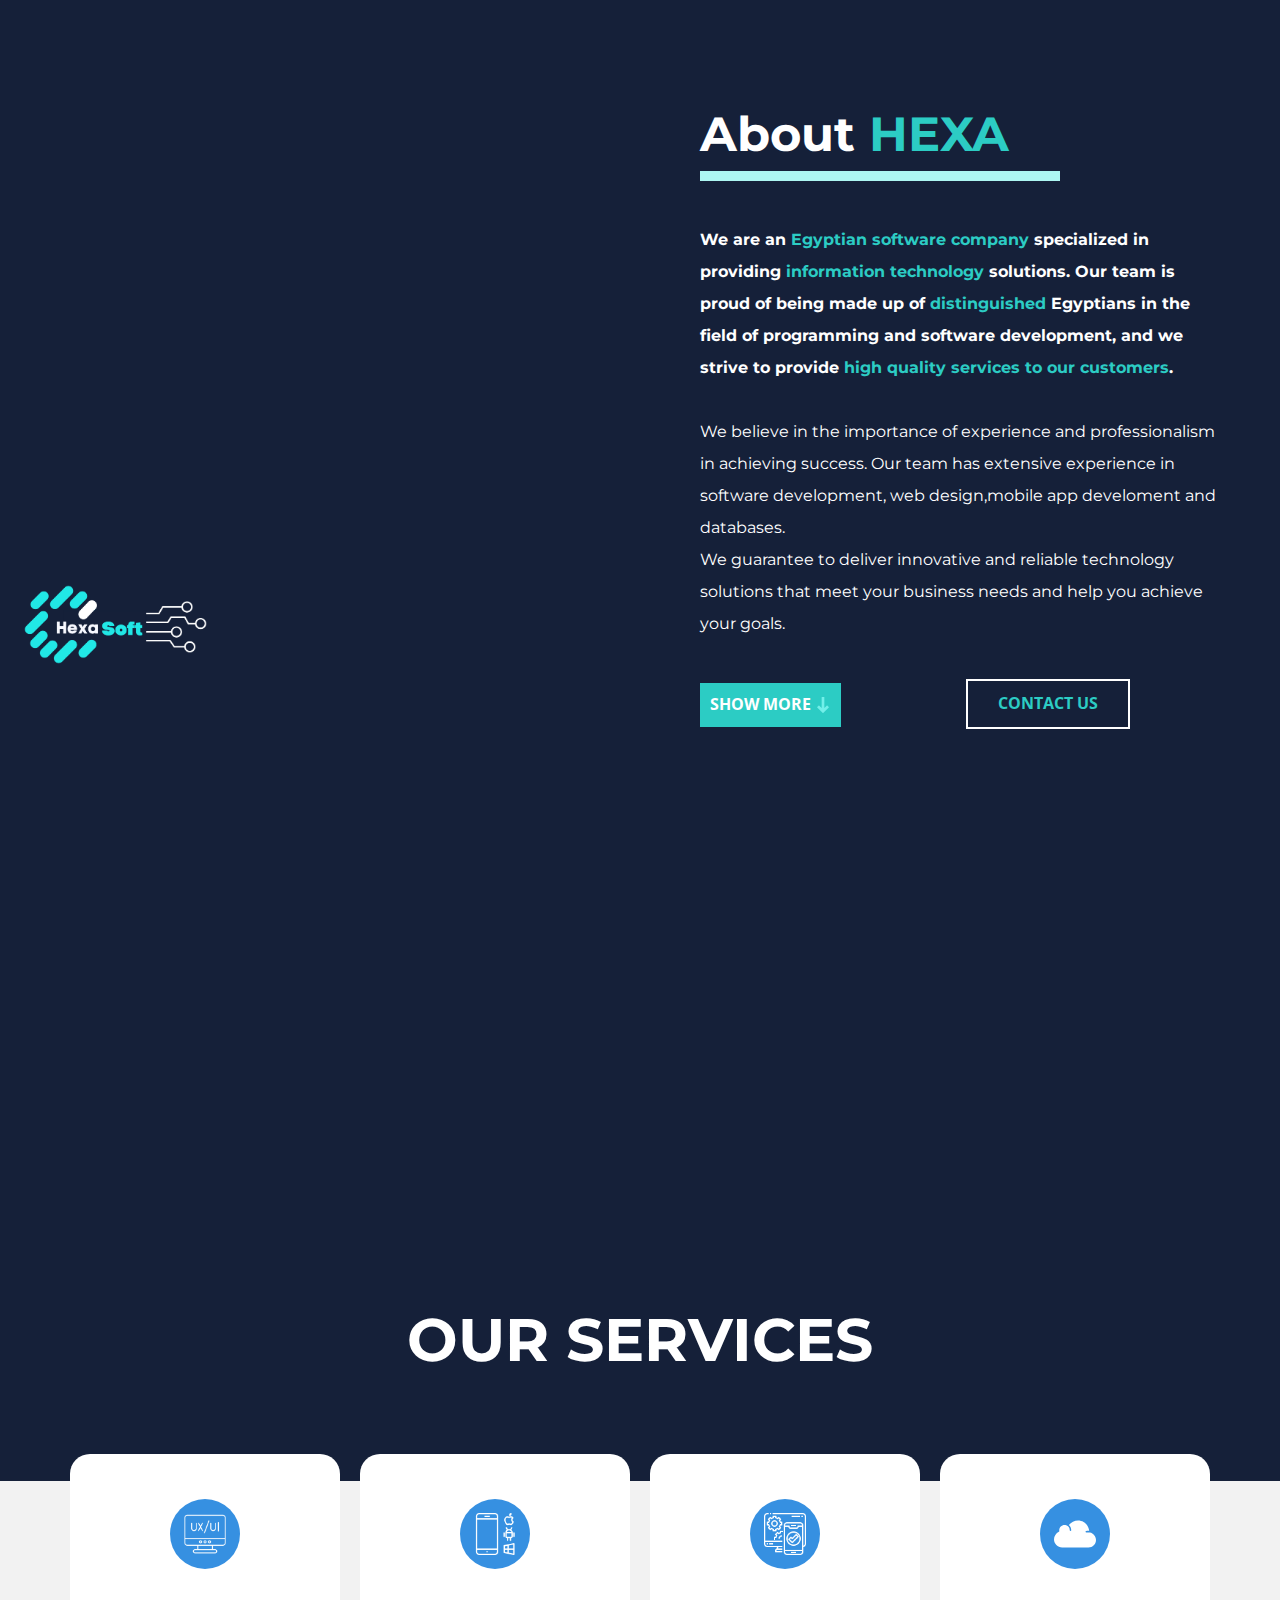
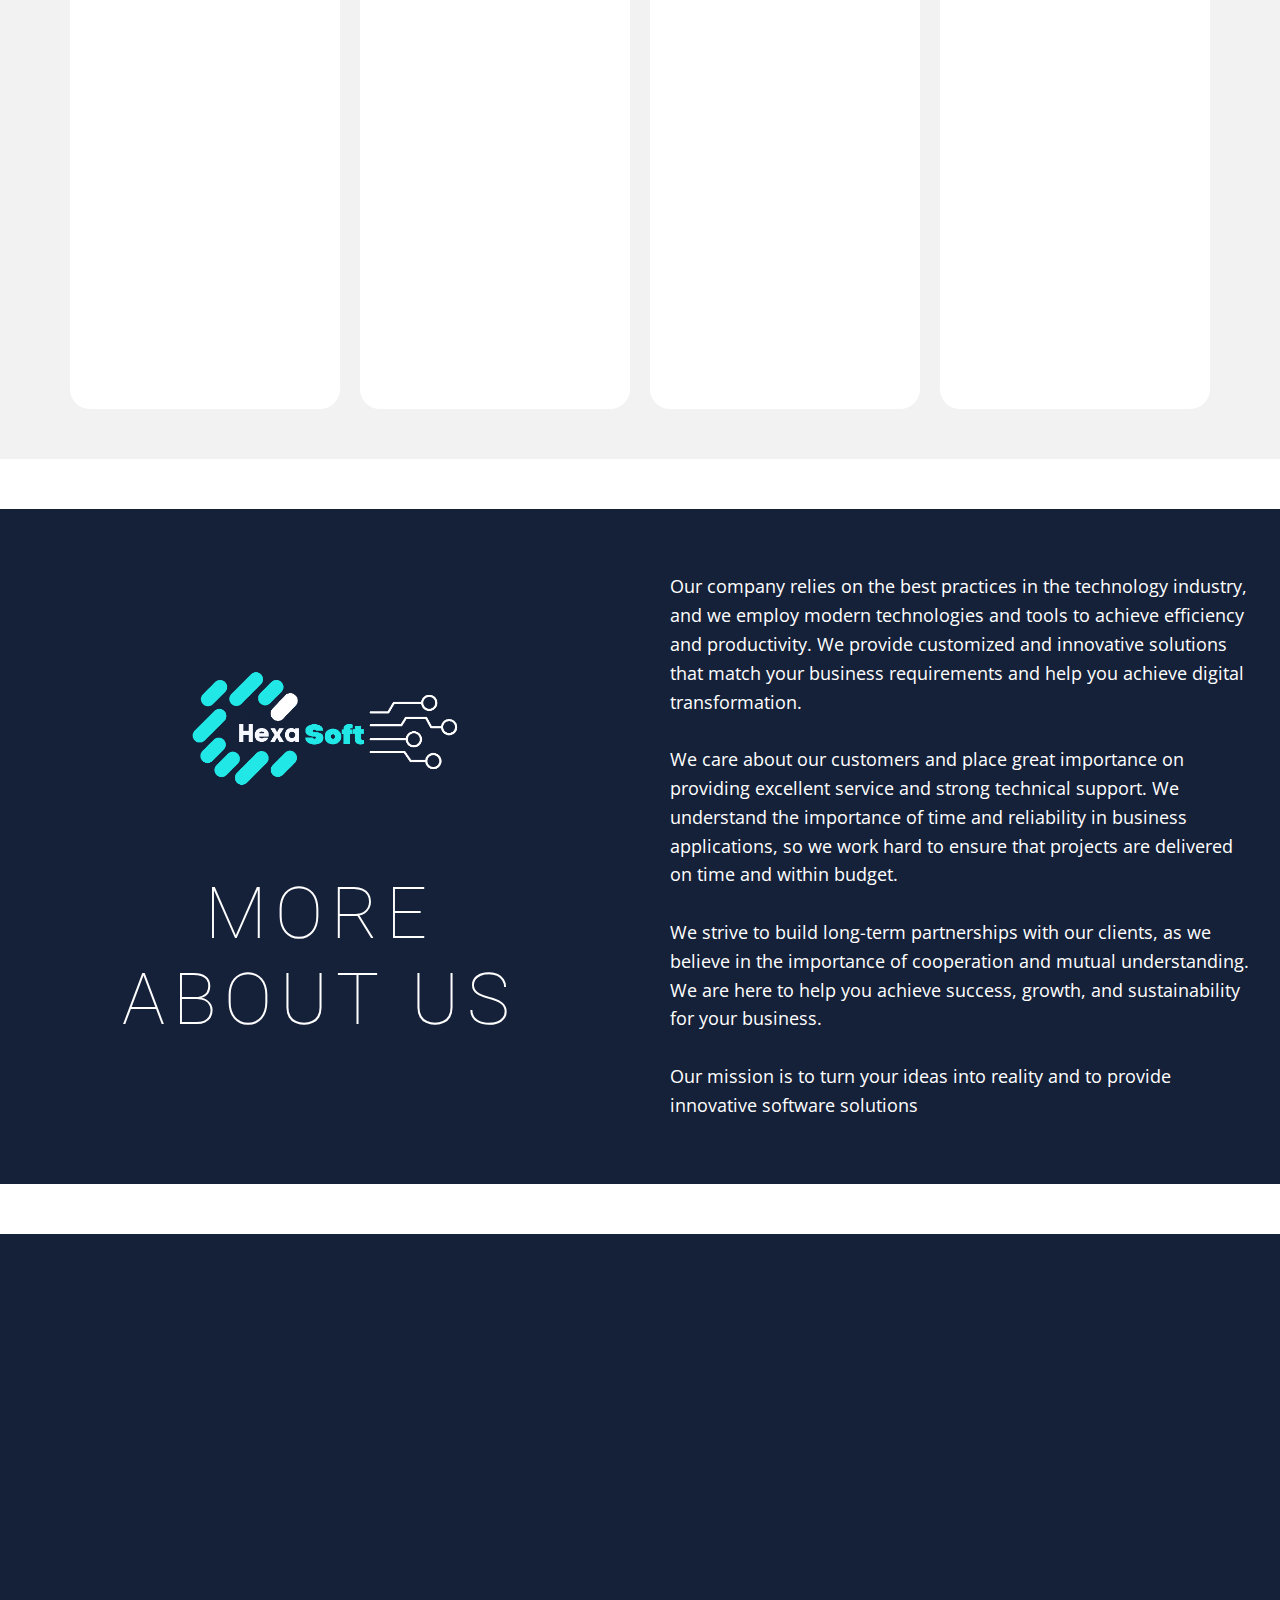
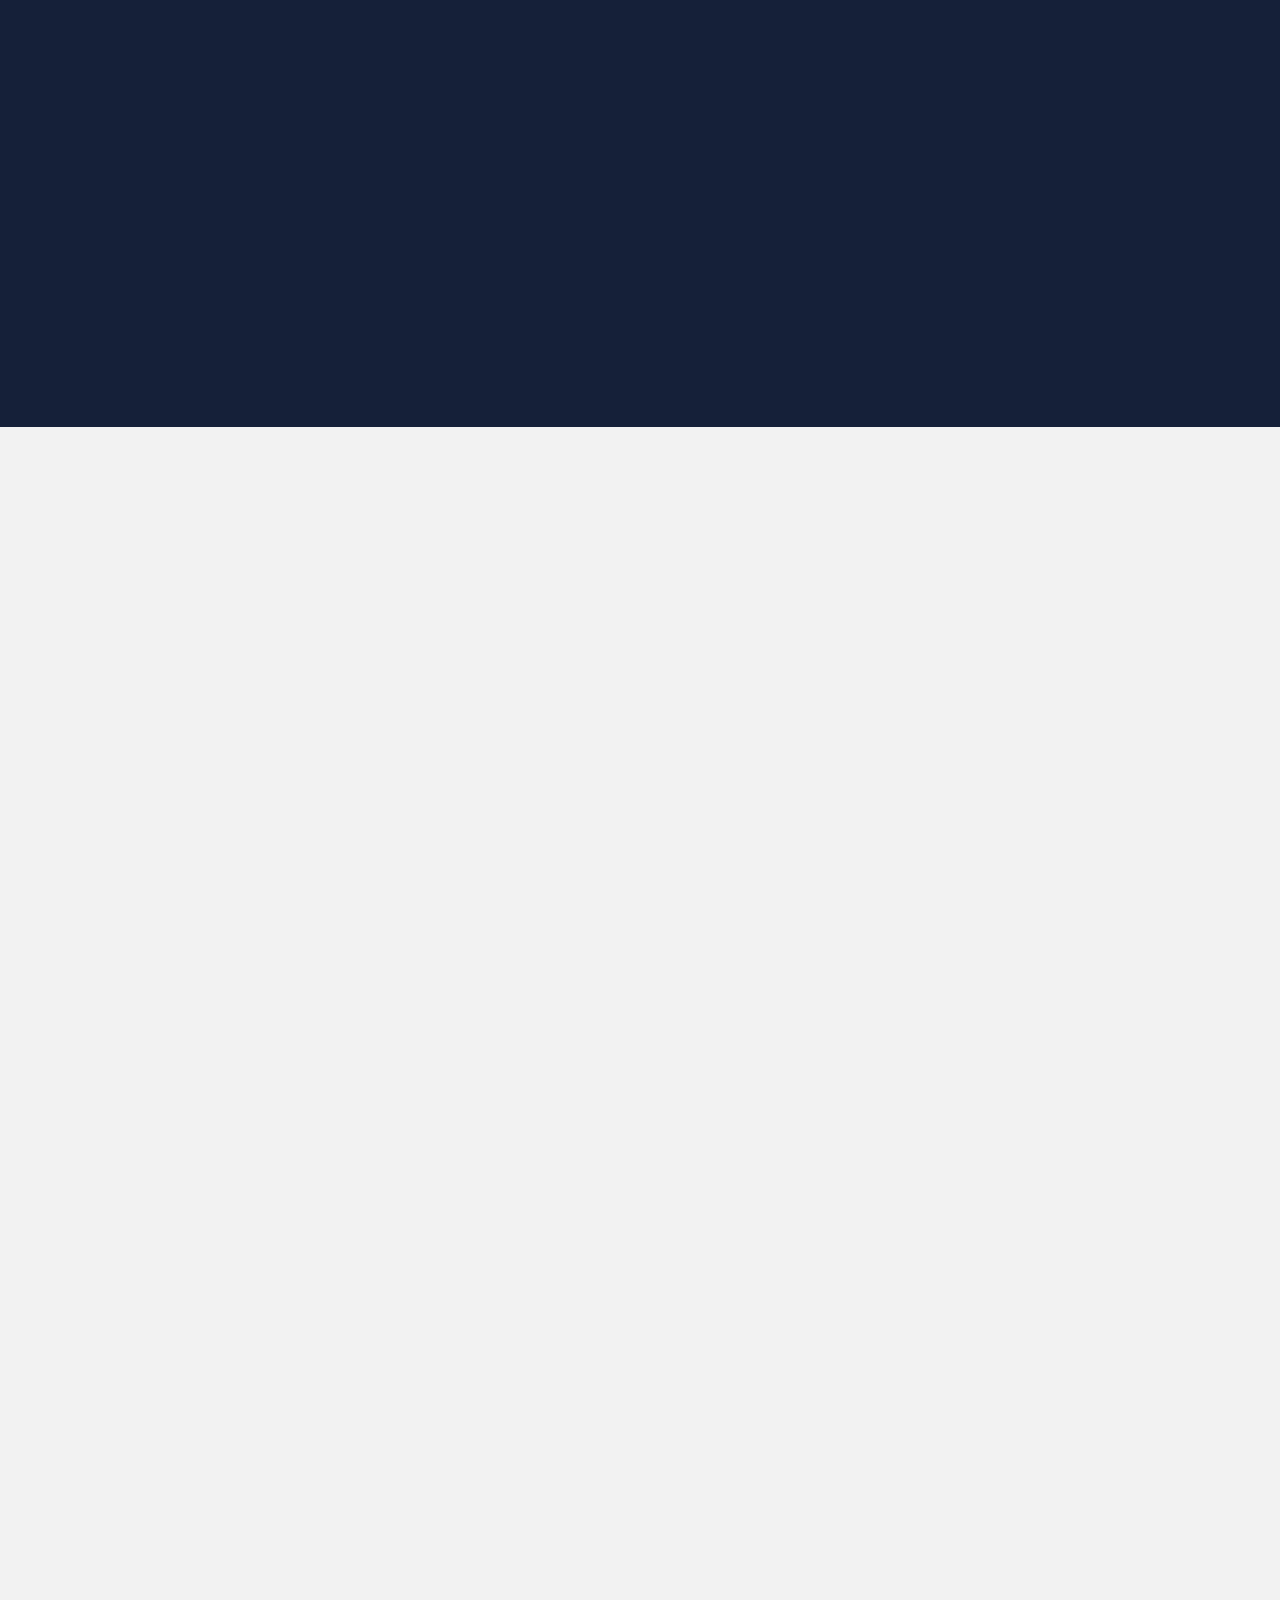
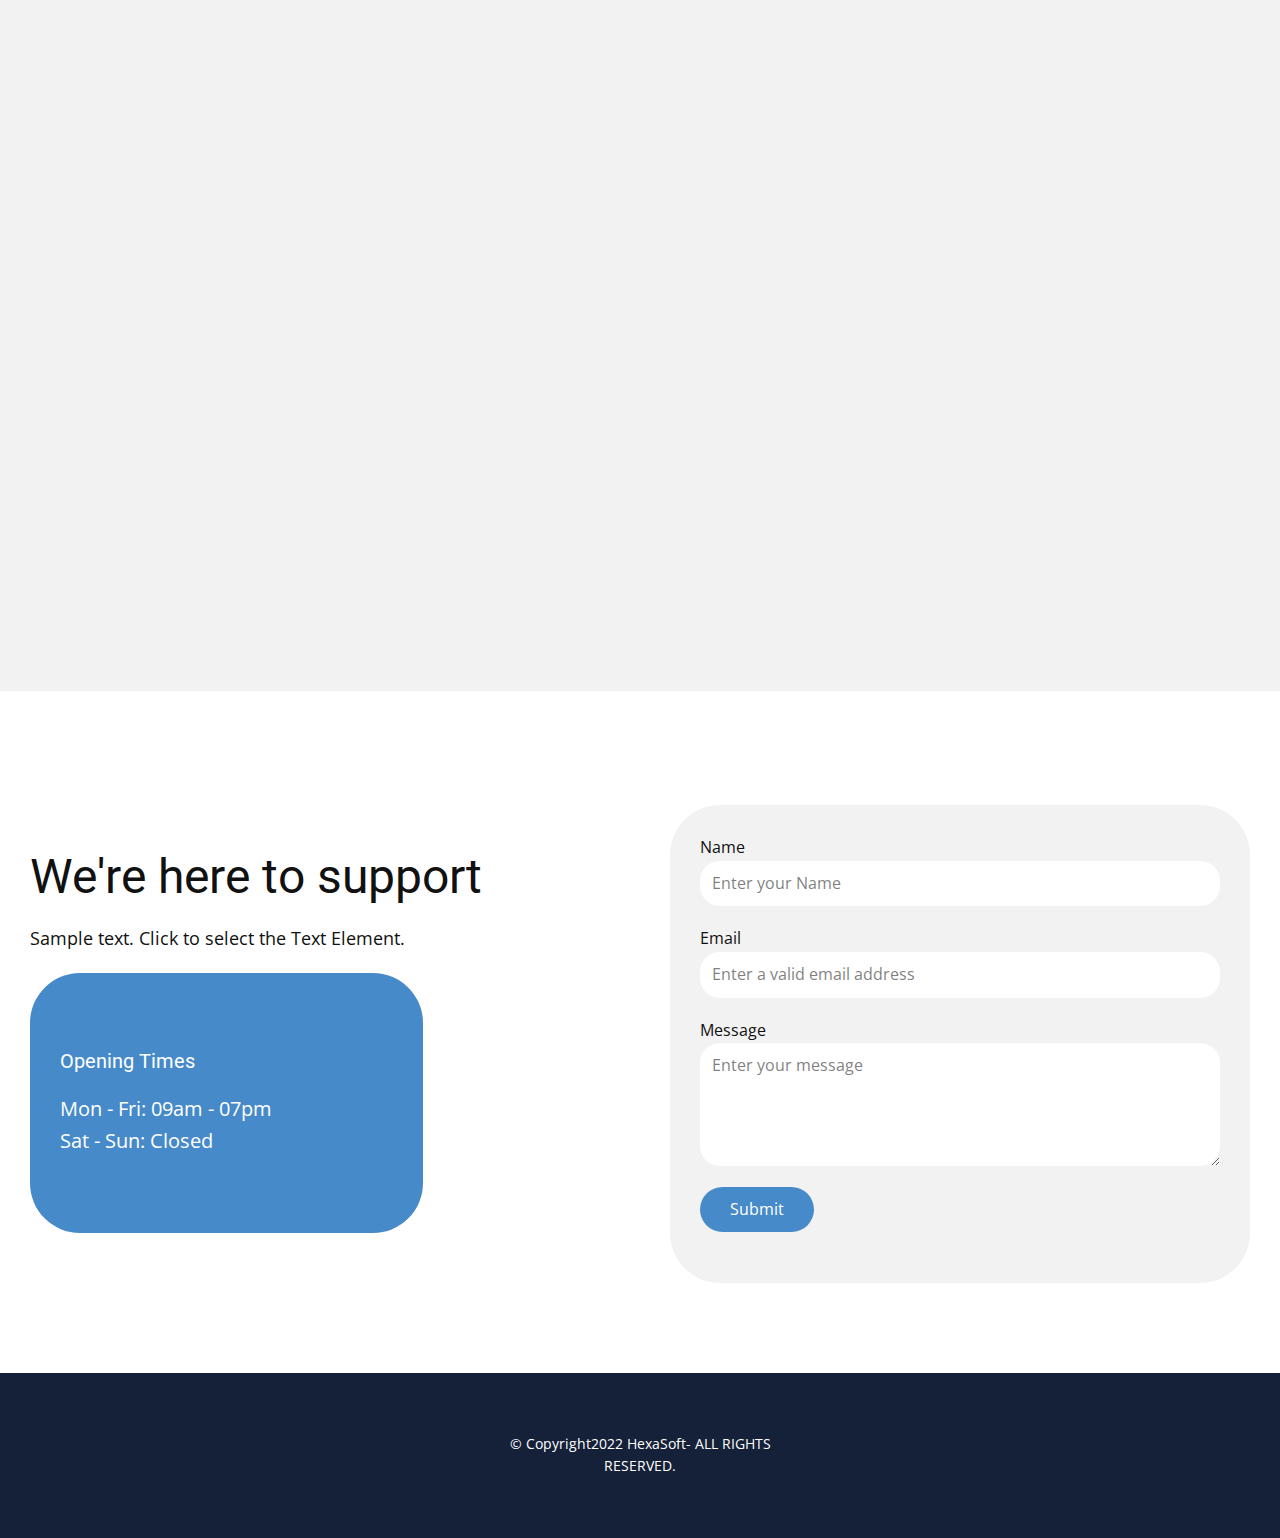
==== About.html @ df208e8d "14 commit" ====
<!DOCTYPE html>
<html style="font-size: 16px;" lang="en"><head>
    <meta name="viewport" content="width=device-width, initial-scale=1.0">
    <meta charset="utf-8">
    <meta name="keywords" content="About HEXA, Our Services, Some of our projects, Meet The Team, ​We&amp;apos;re here to support">
    <meta name="description" content="">
    <title>About</title>
    <link rel="stylesheet" href="nicepage.css" media="screen">
<link rel="stylesheet" href="About.css" media="screen">
    <script class="u-script" type="text/javascript" src="jquery.js" defer=""></script>
    <script class="u-script" type="text/javascript" src="nicepage.js" defer=""></script>
    <meta name="generator" content="Nicepage 5.11.4, nicepage.com">
    <meta name="referrer" content="origin">
    <link id="u-theme-google-font" rel="stylesheet" href="https://fonts.googleapis.com/css?family=Roboto:100,100i,300,300i,400,400i,500,500i,700,700i,900,900i|Open+Sans:300,300i,400,400i,500,500i,600,600i,700,700i,800,800i">
    <link id="u-page-google-font" rel="stylesheet" href="https://fonts.googleapis.com/css?family=Montserrat:100,100i,200,200i,300,300i,400,400i,500,500i,600,600i,700,700i,800,800i,900,900i">
    
    
    
    
    
    
    
    <script type="application/ld+json">{
		"@context": "http://schema.org",
		"@type": "Organization",
		"name": ""
}</script>
    <meta name="theme-color" content="#478ac9">
    <meta property="og:title" content="About">
    <meta property="og:type" content="website">
  <meta data-intl-tel-input-cdn-path="intlTelInput/"></head>
  <body class="u-body u-xl-mode" data-lang="en">
    <section class="u-align-left u-clearfix u-custom-color-1 u-section-1" id="carousel_d7be">
      <div class="u-align-center-xs u-clearfix u-expanded-width u-layout-wrap u-layout-wrap-1">
        <div class="u-layout">
          <div class="u-layout-row">
            <div class="u-align-center u-container-style u-layout-cell u-size-30 u-layout-cell-1">
              <div class="u-container-layout u-valign-middle-lg u-valign-middle-md u-valign-middle-sm u-container-layout-1">
                <img class="u-absolute-hcenter-xs u-expanded u-image u-image-contain u-image-1" src="images/HS4.png" data-image-width="1063" data-image-height="1063">
              </div>
            </div>
            <div class="u-align-left u-container-style u-layout-cell u-shape-rectangle u-size-30 u-layout-cell-2">
              <div class="u-container-layout u-container-layout-2">
                <h2 class="u-custom-font u-font-montserrat u-text u-text-default u-text-1">About <span class="u-text-palette-4-base">HEXA</span>
                </h2>
                <div class="u-border-10 u-border-palette-4-light-2 u-line u-line-horizontal u-line-1"></div>
                <p class="u-custom-font u-font-montserrat u-text u-text-2">
                  <span style="font-weight: 700;"> We are an <span class="u-text-palette-4-base">Egyptian software company</span> specialized in providing <span class="u-text-palette-4-base">information technology</span> solutions. Our team is proud of being made up of <span class="u-text-palette-4-base">distinguished</span> Egyptians in the field of programming and software development, and we strive to provide<span class="u-text-palette-4-base"> high quality services to our customers</span>.
                  </span>
                  <br>
                  <br>
                  <span style="font-weight: 700;"></span>We believe in the importance of experience and professionalism in achieving success. Our team has extensive experience in software development, web design,mobile app develoment and databases.&nbsp;<br>We guarantee to deliver innovative and reliable technology solutions that meet your business needs and help you achieve your goals.<span style="font-weight: 700;"></span>
                </p>
                <a href="About.html#carousel_0be8" class="u-border-none u-btn u-button-style u-hover-white u-palette-4-base u-text-body-alt-color u-text-hover-palette-4-base u-btn-1">Show more&nbsp;<span class="u-icon u-text-palette-4-light-1"><svg class="u-svg-content" viewBox="0 0 512 512" x="0px" y="0px" style="width: 1em; height: 1em;"><path d="M441.156,322.876l-48.666-47.386c-3.319-3.243-8.619-3.234-11.93,0.017l-81.894,80.299V8.533 c0-4.71-3.823-8.533-8.533-8.533h-68.267c-4.71,0-8.533,3.823-8.533,8.533v347.273l-81.894-80.299    c-3.311-3.243-8.602-3.251-11.921-0.017l-48.666,47.386c-1.655,1.604-2.586,3.806-2.586,6.11c0,2.304,0.939,4.506,2.586,6.11 l179.2,174.481c1.655,1.613,3.806,2.423,5.948,2.423c2.15,0,4.292-0.811,5.956-2.423l179.2-174.481 c1.647-1.604,2.577-3.806,2.577-6.11C443.733,326.682,442.803,324.48,441.156,322.876z"></path></svg></span>
                </a>
                <a href="About.html#carousel_163a" class="u-border-2 u-border-white u-btn u-button-style u-hover-palette-4-base u-none u-text-hover-white u-text-palette-4-base u-btn-2">Contact us</a>
              </div>
            </div>
          </div>
        </div>
      </div>
    </section>
    <section class="u-align-center u-clearfix u-grey-5 u-section-2" id="carousel_0be8">
      <div class="u-container-align-center-xs u-container-style u-custom-color-1 u-expanded-width u-group u-group-1">
        <div class="u-container-layout u-valign-middle-lg u-valign-middle-md u-valign-middle-sm u-valign-middle-xl u-container-layout-1">
          <h2 class="u-align-center u-custom-font u-font-montserrat u-text u-text-default u-text-1">Our Services</h2>
        </div>
      </div>
      <div class="u-align-center-xs u-expanded-width-xs u-list u-list-1">
        <div class="u-repeater u-repeater-1">
          <div class="u-align-center u-container-style u-list-item u-radius-20 u-repeater-item u-shape-round u-white">
            <div class="u-container-layout u-similar-container u-container-layout-2"><span class="u-custom-color-2 u-file-icon u-icon u-icon-circle u-text-white u-icon-1"><img src="images/9172978-8755570b.png" alt=""></span>
              <h4 class="u-custom-font u-font-montserrat u-text u-text-2" data-animation-name="customAnimationIn" data-animation-duration="1000"> UI / UX DESIGN</h4>
              <p class="u-text u-text-3" data-animation-name="customAnimationIn" data-animation-duration="1000"> We have professional designers in our team so that you can see your project before implementing it and give the best performance experience to your clients</p>
            </div>
          </div>
          <div class="u-align-center u-container-style u-list-item u-radius-20 u-repeater-item u-shape-round u-video-cover u-white">
            <div class="u-container-layout u-similar-container u-container-layout-3"><span class="u-custom-color-2 u-file-icon u-icon u-icon-circle u-text-white u-icon-2"><img src="images/10437617-01aebffc.png" alt=""></span>
              <h4 class="u-custom-font u-font-montserrat u-text u-text-4" data-animation-name="customAnimationIn" data-animation-duration="1000">Mobile App development</h4>
              <p class="u-text u-text-5" data-animation-name="customAnimationIn" data-animation-duration="1000"> Whether you require an Android application or an iOS application, Our developers stay updated with the latest mobile app development trends and utilize industry best practices to ensure the creation of robust and efficient applications.</p>
            </div>
          </div>
          <div class="u-align-center u-container-style u-list-item u-radius-20 u-repeater-item u-shape-round u-video-cover u-white">
            <div class="u-container-layout u-similar-container u-container-layout-4"><span class="u-custom-color-2 u-file-icon u-icon u-icon-circle u-text-white u-icon-3"><img src="images/2335265-6481bad2.png" alt=""></span>
              <h4 class="u-custom-font u-font-montserrat u-text u-text-6" data-animation-name="customAnimationIn" data-animation-duration="1000">web development</h4>
              <p class="u-text u-text-7" data-animation-name="customAnimationIn" data-animation-duration="1000"> Whether you need a corporate website, e-commerce platform, or any other type of website, our skilled programmers will work closely with you to understand your specific requirements and translate them into a visually striking and intuitive website.</p>
            </div>
          </div>
          <div class="u-align-center u-container-style u-list-item u-radius-20 u-repeater-item u-shape-round u-video-cover u-white">
            <div class="u-container-layout u-similar-container u-container-layout-5"><span class="u-custom-color-2 u-icon u-icon-circle u-text-white u-icon-4"><svg class="u-svg-link" preserveAspectRatio="xMidYMin slice" viewBox="0 0 56 56" style=""><use xmlns:xlink="http://www.w3.org/1999/xlink" xlink:href="#svg-e94a"></use></svg><svg class="u-svg-content" viewBox="0 0 56 56" x="0px" y="0px" id="svg-e94a" style="enable-background:new 0 0 56 56;"><path d="M25,46H10.845C4.865,46,0,41.135,0,35.154C0,31,2.705,26.688,6.433,24.901L7,24.63V24c0-0.127,0.008-0.256,0.015-0.386
	l0.009-0.16l-0.012-0.21C7.006,23.163,7,23.082,7,23c0-3.859,3.141-7,7-7c0.309,0,0.614,0.027,0.917,0.067
	c0.078,0.01,0.156,0.023,0.233,0.036c0.267,0.044,0.53,0.102,0.789,0.177c0.035,0.01,0.071,0.017,0.106,0.027
	c0.285,0.087,0.563,0.197,0.835,0.321c0.071,0.032,0.14,0.067,0.21,0.101c0.24,0.119,0.475,0.249,0.702,0.396
	C19.719,18.373,21,20.538,21,23c0,0.553,0.447,1,1,1s1-0.447,1-1c0-2.754-1.246-5.219-3.2-6.871C22.667,12.379,27.388,10,32.085,10
	c7.745,0,14.177,6.135,14.848,13.888c-1.022-0.072-2.552-0.109-4.083,0.124c-0.546,0.083-0.921,0.593-0.838,1.139
	c0.075,0.495,0.501,0.85,0.987,0.85c0.05,0,0.101-0.004,0.151-0.012c2.227-0.337,4.548-0.021,4.684-0.002
	C52.49,26.872,56,31.161,56,35.972C56,41.501,51.501,46,45.972,46H33H25z"></path></svg></span>
              <h4 class="u-custom-font u-font-montserrat u-text u-text-8" data-animation-name="customAnimationIn" data-animation-duration="1000"> Webservices(API's)</h4>
              <p class="u-text u-text-9" data-animation-name="customAnimationIn" data-animation-duration="1000"> Whether you need a robust and scalable API or a highly efficient and user-friendly one, our team has the ability to create a masterpiece tailored to your requirements.</p>
            </div>
          </div>
        </div>
      </div>
      
      
      
      
      
      
      
      
      
      
      
      
      
      
      
      
      
      
      
    </section>
    <section class="u-clearfix u-white u-section-3" id="carousel_96f7">
      <div class="u-align-center-xs u-clearfix u-expanded-width u-gutter-0 u-layout-wrap u-layout-wrap-1">
        <div class="u-layout">
          <div class="u-layout-row">
            <div class="u-align-center u-container-style u-custom-color-1 u-layout-cell u-size-30 u-layout-cell-1">
              <div class="u-container-layout u-container-layout-1">
                <img class="u-image u-image-default u-preserve-proportions u-image-1" src="images/HS4.png" alt="" data-image-width="1063" data-image-height="1063">
                <h4 class="u-align-center-xs u-text u-text-1">More<br>About us 
                </h4>
              </div>
            </div>
            <div class="u-align-left u-container-style u-custom-color-1 u-layout-cell u-size-30 u-layout-cell-2">
              <div class="u-container-layout u-valign-middle-xl u-container-layout-2">
                <p class="u-align-center-xs u-text u-text-white u-text-2"> Our company relies on the best practices in the technology industry, and we employ modern technologies and tools to achieve efficiency and productivity. We provide customized and innovative solutions that match your business requirements and help you achieve digital transformation. <br>
                  <br>We care about our customers and place great importance on providing excellent service and strong technical support. We understand the importance of time and reliability in business applications, so we work hard to ensure that projects are delivered on time and within budget. <br>
                  <br>We strive to build long-term partnerships with our clients, as we believe in the importance of cooperation and mutual understanding. We are here to help you achieve success, growth, and sustainability for your business. <br>
                  <br>Our mission is to turn your ideas into reality and to provide innovative software solutions
                </p>
              </div>
            </div>
          </div>
        </div>
      </div>
    </section>
    <section class="u-align-center u-clearfix u-custom-color-1 u-section-4" id="carousel_d524">
      <h2 class="u-align-center u-text u-text-1" data-animation-name="customAnimationIn" data-animation-duration="1750" data-animation-delay="0">Some of our projects</h2>
      <div class="u-align-center-xs u-expanded-width u-list u-list-1">
        <div class="u-repeater u-repeater-1">
          <div class="u-align-center u-container-align-center-lg u-container-align-center-md u-container-align-center-sm u-container-align-center-xs u-container-style u-custom-border u-list-item u-repeater-item u-shape-rectangle u-white u-list-item-1" data-animation-name="customAnimationIn" data-animation-duration="1750" data-animation-delay="500">
            <div class="u-container-layout u-similar-container u-valign-top u-container-layout-1">
              <img class="u-expanded-width u-image u-image-default u-image-1" src="images/BlueModernEmailReminderInstagramPost1.png" alt="" data-image-width="1080" data-image-height="1080">
              <h5 class="u-align-center u-text u-text-2">Hexa project</h5>
              <p class="u-align-center u-custom-item u-text u-text-3"><span class="u-icon"></span>&nbsp;Sample text. Click to select the text box. Click again or double click to start editing the text.
              </p><span class="u-align-center u-file-icon u-icon u-icon-2"><img src="images/481127.png" alt=""></span>
            </div>
          </div>
          <div class="u-align-center u-container-align-center u-container-style u-custom-border u-list-item u-repeater-item u-shape-rectangle u-white u-list-item-2" data-animation-name="customAnimationIn" data-animation-duration="1750" data-animation-delay="500">
            <div class="u-container-layout u-similar-container u-valign-top u-container-layout-2">
              <img class="u-expanded-width u-image u-image-default u-image-2" src="images/BlueModernEmailReminderInstagramPost1.png" alt="" data-image-width="1080" data-image-height="1080">
              <h5 class="u-align-center u-text u-text-4"> Hexa project</h5>
              <p class="u-align-center u-custom-item u-text u-text-5">Sample text. Click to select the text box. Click again or double click to start editing the text.</p><span class="u-align-center u-file-icon u-icon u-icon-3"><img src="images/481127.png" alt=""></span>
            </div>
          </div>
          <div class="u-align-center u-container-align-center u-container-style u-custom-border u-list-item u-repeater-item u-shape-rectangle u-white u-list-item-3" data-animation-name="customAnimationIn" data-animation-duration="1750" data-animation-delay="500">
            <div class="u-container-layout u-similar-container u-valign-top u-container-layout-3">
              <img class="u-expanded-width u-image u-image-default u-image-3" src="images/BlueModernEmailReminderInstagramPost1.png" alt="" data-image-width="1080" data-image-height="1080">
              <h5 class="u-align-center u-text u-text-6"> Hexa project</h5>
              <p class="u-align-center u-custom-item u-text u-text-7">Sample text. Click to select the text box. Click again or double click to start editing the text.</p><span class="u-align-center u-file-icon u-icon u-icon-4"><img src="images/481127.png" alt=""></span>
            </div>
          </div>
          <div class="u-align-center u-container-align-center u-container-style u-custom-border u-list-item u-repeater-item u-shape-rectangle u-white u-list-item-4" data-animation-name="customAnimationIn" data-animation-duration="1750" data-animation-delay="500">
            <div class="u-container-layout u-similar-container u-valign-top u-container-layout-4">
              <img class="u-expanded-width u-image u-image-default u-image-4" src="images/BlueModernEmailReminderInstagramPost1.png" alt="" data-image-width="1080" data-image-height="1080">
              <h5 class="u-align-center u-text u-text-8"> Hexa project</h5>
              <p class="u-align-center u-custom-item u-text u-text-9">Sample text. Click to select the text box. Click again or double click to start editing the text.</p><span class="u-align-center u-file-icon u-icon u-icon-5"><img src="images/481127.png" alt=""></span>
            </div>
          </div>
        </div>
      </div>
    </section>
    <section class="u-align-center u-clearfix u-grey-5 u-section-5" id="carousel_dfaf">
      <h2 class="u-align-center u-text u-text-1" data-animation-name="customAnimationIn" data-animation-duration="1750" data-animation-delay="0">Meet The Team</h2>
      <div class="u-align-center-xs u-clearfix u-expanded-width u-gutter-38 u-layout-wrap u-layout-wrap-1">
        <div class="u-gutter-0 u-layout">
          <div class="u-layout-col">
            <div class="u-size-30">
              <div class="u-layout-row">
                <div class="u-align-center u-container-style u-layout-cell u-size-30 u-layout-cell-1">
                  <div class="u-container-layout u-container-layout-1">
                    <div class="u-border-20 u-border-custom-color-3 u-container-style u-expanded-width-lg u-expanded-width-md u-expanded-width-sm u-expanded-width-xl u-group u-shape-rectangle u-white u-group-1" data-animation-name="customAnimationIn" data-animation-duration="2000">
                      <div class="u-container-layout u-container-layout-2">
                        <div class="u-align-center-xs u-image u-image-circle u-image-1" alt="" data-image-width="2048" data-image-height="2048"></div>
                        <h5 class="u-align-center u-custom-font u-font-montserrat u-text u-text-2">Mostafa Helaly</h5>
                        <h5 class="u-align-center u-custom-font u-font-montserrat u-text u-text-custom-color-3 u-text-3">HexaSoft Founder</h5>
                        <h5 class="u-align-center u-custom-font u-font-montserrat u-text u-text-custom-color-3 u-text-4">Software Engineer&nbsp;</h5>
                        <h5 class="u-align-center u-custom-font u-font-montserrat u-text u-text-custom-color-3 u-text-5"> HexaSoft&nbsp;Engineering<br>&nbsp;manager
                        </h5>
                        <h5 class="u-align-center u-custom-font u-font-montserrat u-text u-text-custom-color-3 u-text-6">Software Instructor</h5>
                        <div class="u-align-center-xs u-social-icons u-spacing-10 u-social-icons-1">
                          <a class="u-social-url" title="facebook" target="_blank" href="https://facebook.com/name"><span class="u-file-icon u-icon u-social-facebook u-social-icon u-icon-1"><img src="images/10110384.png" alt=""></span>
                          </a>
                          <a class="u-social-url" title="twitter" target="_blank" href="https://twitter.com/name"><span class="u-file-icon u-icon u-social-icon u-social-twitter u-icon-2"><img src="images/1077046.png" alt=""></span>
                          </a>
                          <a class="u-social-url" title="instagram" target="_blank" href="https://instagram.com/name"><span class="u-file-icon u-icon u-social-icon u-social-instagram u-icon-3"><img src="images/542638.png" alt=""></span>
                          </a>
                        </div>
                      </div>
                    </div>
                  </div>
                </div>
                <div class="u-align-center u-container-style u-layout-cell u-size-30 u-layout-cell-2">
                  <div class="u-container-layout u-container-layout-3">
                    <div class="u-border-20 u-border-palette-1-base u-container-style u-expanded-width u-group u-shape-rectangle u-white u-group-2" data-animation-name="customAnimationIn" data-animation-duration="2000">
                      <div class="u-container-layout u-container-layout-4">
                        <div class="u-align-center-xs u-image u-image-circle u-image-2" alt="" data-image-width="1280" data-image-height="1280"></div>
                        <h5 class="u-align-center u-custom-font u-font-montserrat u-text u-text-7">Ahmed Sherif</h5>
                        <h5 class="u-align-center u-custom-font u-font-montserrat u-text u-text-custom-color-2 u-text-8"> HexaSoft Co-Founder</h5>
                        <h5 class="u-align-center u-custom-font u-font-montserrat u-text u-text-custom-color-2 u-text-9">Software Engineer</h5>
                        <h5 class="u-align-center u-custom-font u-font-montserrat u-text u-text-custom-color-2 u-text-10"> HexaSoft&nbsp;Stuff Engineer</h5>
                        <h5 class="u-align-center u-custom-font u-font-montserrat u-text u-text-custom-color-2 u-text-11"> Software Instructor</h5>
                        <div class="u-align-center-xs u-social-icons u-spacing-10 u-social-icons-2">
                          <a class="u-social-url" title="facebook" target="_blank" href="https://facebook.com/name"><span class="u-file-icon u-icon u-social-facebook u-social-icon u-icon-4"><img src="images/10110384.png" alt=""></span>
                          </a>
                          <a class="u-social-url" title="twitter" target="_blank" href="https://twitter.com/name"><span class="u-file-icon u-icon u-social-icon u-social-twitter u-icon-5"><img src="images/7199702.png" alt=""></span>
                          </a>
                          <a class="u-social-url" title="instagram" target="_blank" href="https://instagram.com/name"><span class="u-file-icon u-icon u-social-icon u-social-instagram u-icon-6"><img src="images/1077046.png" alt=""></span>
                          </a>
                        </div>
                      </div>
                    </div>
                  </div>
                </div>
              </div>
            </div>
            <div class="u-size-30">
              <div class="u-layout-row">
                <div class="u-align-center u-container-style u-layout-cell u-size-30 u-layout-cell-3">
                  <div class="u-container-layout u-container-layout-5">
                    <div class="u-border-20 u-border-palette-1-base u-container-style u-group u-shape-rectangle u-white u-group-3" data-animation-name="customAnimationIn" data-animation-duration="2000">
                      <div class="u-container-layout u-container-layout-6">
                        <div class="u-align-center-xs u-image u-image-circle u-image-3" alt="" data-image-width="678" data-image-height="1205"></div>
                        <h5 class="u-align-center u-custom-font u-font-montserrat u-text u-text-12">Rewan Magdy</h5>
                        <h5 class="u-align-center u-custom-font u-font-montserrat u-text u-text-palette-1-base u-text-13">UI / UX Designer</h5>
                        <div class="u-align-center-xs u-align-left-lg u-align-left-md u-align-left-sm u-align-left-xl u-social-icons u-spacing-10 u-social-icons-3">
                          <a class="u-social-url" title="facebook" target="_blank" href="https://facebook.com/name"><span class="u-icon u-social-facebook u-social-icon u-text-black u-icon-7"><svg class="u-svg-link" preserveAspectRatio="xMidYMin slice" viewBox="0 0 112 112" style=""><use xmlns:xlink="http://www.w3.org/1999/xlink" xlink:href="#svg-e3b9"></use></svg><svg class="u-svg-content" viewBox="0 0 112 112" x="0" y="0" id="svg-e3b9"><path fill="currentColor" d="M75.5,28.8H65.4c-1.5,0-4,0.9-4,4.3v9.4h13.9l-1.5,15.8H61.4v45.1H42.8V58.3h-8.8V42.4h8.8V32.2
c0-7.4,3.4-18.8,18.8-18.8h13.8v15.4H75.5z"></path></svg></span>
                          </a>
                          <a class="u-social-url" title="twitter" target="_blank" href="https://twitter.com/name"><span class="u-file-icon u-icon u-social-icon u-social-twitter u-text-black u-icon-8"><img src="images/2111325-c74d48b9.png" alt=""></span>
                          </a>
                          <a class="u-social-url" title="instagram" target="_blank" href="https://instagram.com/name"><span class="u-icon u-social-icon u-social-instagram u-text-black u-icon-9"><svg class="u-svg-link" preserveAspectRatio="xMidYMin slice" viewBox="0 0 112 112" style=""><use xmlns:xlink="http://www.w3.org/1999/xlink" xlink:href="#svg-e4ca"></use></svg><svg class="u-svg-content" viewBox="0 0 112 112" x="0" y="0" id="svg-e4ca"><path fill="currentColor" d="M55.9,32.9c-12.8,0-23.2,10.4-23.2,23.2s10.4,23.2,23.2,23.2s23.2-10.4,23.2-23.2S68.7,32.9,55.9,32.9z
	 M55.9,69.4c-7.4,0-13.3-6-13.3-13.3c-0.1-7.4,6-13.3,13.3-13.3s13.3,6,13.3,13.3C69.3,63.5,63.3,69.4,55.9,69.4z"></path><path fill="#FFFFFF" d="M79.7,26.8c-3,0-5.4,2.5-5.4,5.4s2.5,5.4,5.4,5.4c3,0,5.4-2.5,5.4-5.4S82.7,26.8,79.7,26.8z"></path><path fill="currentColor" d="M78.2,11H33.5C21,11,10.8,21.3,10.8,33.7v44.7c0,12.6,10.2,22.8,22.7,22.8h44.7c12.6,0,22.7-10.2,22.7-22.7
	V33.7C100.8,21.1,90.6,11,78.2,11z M91,78.4c0,7.1-5.8,12.8-12.8,12.8H33.5c-7.1,0-12.8-5.8-12.8-12.8V33.7
	c0-7.1,5.8-12.8,12.8-12.8h44.7c7.1,0,12.8,5.8,12.8,12.8V78.4z"></path></svg></span>
                          </a>
                        </div>
                      </div>
                    </div>
                  </div>
                </div>
                <div class="u-align-center u-container-style u-layout-cell u-size-30 u-layout-cell-4">
                  <div class="u-container-layout u-container-layout-7">
                    <div class="u-border-20 u-border-palette-3-base u-container-style u-group u-shape-rectangle u-white u-group-4" data-animation-name="customAnimationIn" data-animation-duration="2000">
                      <div class="u-container-layout u-container-layout-8">
                        <div class="u-align-center-xs u-image u-image-circle u-image-4" alt="" data-image-width="1280" data-image-height="1280"></div>
                        <h5 class="u-align-center u-custom-font u-font-montserrat u-text u-text-14">Magdy Elsayed</h5>
                        <h5 class="u-align-center u-custom-font u-font-montserrat u-text u-text-custom-color-2 u-text-15"> Front-end Developer </h5>
                        <div class="u-align-center-xs u-social-icons u-spacing-10 u-social-icons-4">
                          <a class="u-social-url" title="facebook" target="_blank" href="https://facebook.com/name"><span class="u-icon u-social-facebook u-social-icon u-text-palette-1-base u-icon-10"><svg class="u-svg-link" preserveAspectRatio="xMidYMin slice" viewBox="0 0 112 112" style=""><use xmlns:xlink="http://www.w3.org/1999/xlink" xlink:href="#svg-d4d8"></use></svg><svg class="u-svg-content" viewBox="0 0 112 112" x="0" y="0" id="svg-d4d8"><path fill="currentColor" d="M75.5,28.8H65.4c-1.5,0-4,0.9-4,4.3v9.4h13.9l-1.5,15.8H61.4v45.1H42.8V58.3h-8.8V42.4h8.8V32.2
c0-7.4,3.4-18.8,18.8-18.8h13.8v15.4H75.5z"></path></svg></span>
                          </a>
                          <a class="u-social-url" title="twitter" target="_blank" href="https://twitter.com/name"><span class="u-icon u-social-icon u-social-twitter u-text-palette-1-base u-icon-11"><svg class="u-svg-link" preserveAspectRatio="xMidYMin slice" viewBox="0 0 112 112" style=""><use xmlns:xlink="http://www.w3.org/1999/xlink" xlink:href="#svg-2af1"></use></svg><svg class="u-svg-content" viewBox="0 0 112 112" x="0" y="0" id="svg-2af1"><path fill="currentColor" d="M92.2,38.2c0,0.8,0,1.6,0,2.3c0,24.3-18.6,52.4-52.6,52.4c-10.6,0.1-20.2-2.9-28.5-8.2
	c1.4,0.2,2.9,0.2,4.4,0.2c8.7,0,16.7-2.9,23-7.9c-8.1-0.2-14.9-5.5-17.3-12.8c1.1,0.2,2.4,0.2,3.4,0.2c1.6,0,3.3-0.2,4.8-0.7
	c-8.4-1.6-14.9-9.2-14.9-18c0-0.2,0-0.2,0-0.2c2.5,1.4,5.4,2.2,8.4,2.3c-5-3.3-8.3-8.9-8.3-15.4c0-3.4,1-6.5,2.5-9.2
	c9.1,11.1,22.7,18.5,38,19.2c-0.2-1.4-0.4-2.8-0.4-4.3c0.1-10,8.3-18.2,18.5-18.2c5.4,0,10.1,2.2,13.5,5.7c4.3-0.8,8.1-2.3,11.7-4.5
	c-1.4,4.3-4.3,7.9-8.1,10.1c3.7-0.4,7.3-1.4,10.6-2.9C98.9,32.3,95.7,35.5,92.2,38.2z"></path></svg></span>
                          </a>
                          <a class="u-social-url" title="instagram" target="_blank" href="https://instagram.com/name"><span class="u-icon u-social-icon u-social-instagram u-text-palette-1-base u-icon-12"><svg class="u-svg-link" preserveAspectRatio="xMidYMin slice" viewBox="0 0 112 112" style=""><use xmlns:xlink="http://www.w3.org/1999/xlink" xlink:href="#svg-d7b0"></use></svg><svg class="u-svg-content" viewBox="0 0 112 112" x="0" y="0" id="svg-d7b0"><path fill="currentColor" d="M55.9,32.9c-12.8,0-23.2,10.4-23.2,23.2s10.4,23.2,23.2,23.2s23.2-10.4,23.2-23.2S68.7,32.9,55.9,32.9z
	 M55.9,69.4c-7.4,0-13.3-6-13.3-13.3c-0.1-7.4,6-13.3,13.3-13.3s13.3,6,13.3,13.3C69.3,63.5,63.3,69.4,55.9,69.4z"></path><path fill="#FFFFFF" d="M79.7,26.8c-3,0-5.4,2.5-5.4,5.4s2.5,5.4,5.4,5.4c3,0,5.4-2.5,5.4-5.4S82.7,26.8,79.7,26.8z"></path><path fill="currentColor" d="M78.2,11H33.5C21,11,10.8,21.3,10.8,33.7v44.7c0,12.6,10.2,22.8,22.7,22.8h44.7c12.6,0,22.7-10.2,22.7-22.7
	V33.7C100.8,21.1,90.6,11,78.2,11z M91,78.4c0,7.1-5.8,12.8-12.8,12.8H33.5c-7.1,0-12.8-5.8-12.8-12.8V33.7
	c0-7.1,5.8-12.8,12.8-12.8h44.7c7.1,0,12.8,5.8,12.8,12.8V78.4z"></path></svg></span>
                          </a>
                        </div>
                      </div>
                    </div>
                  </div>
                </div>
              </div>
            </div>
          </div>
        </div>
      </div>
      <div class="u-align-center-xs u-clearfix u-expanded-width-xs u-gutter-0 u-layout-wrap u-layout-wrap-2">
        <div class="u-gutter-0 u-layout">
          <div class="u-layout-col">
            <div class="u-size-30">
              <div class="u-layout-row">
                <div class="u-align-center u-container-style u-layout-cell u-size-30 u-layout-cell-5">
                  <div class="u-container-layout u-container-layout-9">
                    <div class="u-border-20 u-border-palette-3-base u-container-style u-group u-shape-rectangle u-white u-group-5" data-animation-name="customAnimationIn" data-animation-duration="2000">
                      <div class="u-container-layout u-container-layout-10">
                        <div class="u-align-center-xs u-image u-image-circle u-image-5" alt="" data-image-width="1280" data-image-height="1280"></div>
                        <h5 class="u-align-center u-custom-font u-font-montserrat u-text u-text-16"> Ahmed Ragaa</h5>
                        <h5 class="u-align-center u-custom-font u-font-montserrat u-text u-text-palette-1-base u-text-17"> Flutter d​eveloper</h5>
                        <div class="u-align-center-xs u-social-icons u-spacing-10 u-social-icons-5">
                          <a class="u-social-url" title="facebook" target="_blank" href="https://facebook.com/name"><span class="u-icon u-social-facebook u-social-icon u-text-palette-1-base u-icon-13"><svg class="u-svg-link" preserveAspectRatio="xMidYMin slice" viewBox="0 0 112 112" style=""><use xmlns:xlink="http://www.w3.org/1999/xlink" xlink:href="#svg-b310"></use></svg><svg class="u-svg-content" viewBox="0 0 112 112" x="0" y="0" id="svg-b310"><path fill="currentColor" d="M75.5,28.8H65.4c-1.5,0-4,0.9-4,4.3v9.4h13.9l-1.5,15.8H61.4v45.1H42.8V58.3h-8.8V42.4h8.8V32.2
c0-7.4,3.4-18.8,18.8-18.8h13.8v15.4H75.5z"></path></svg></span>
                          </a>
                          <a class="u-social-url" title="twitter" target="_blank" href="https://twitter.com/name"><span class="u-icon u-social-icon u-social-twitter u-text-palette-1-base u-icon-14"><svg class="u-svg-link" preserveAspectRatio="xMidYMin slice" viewBox="0 0 112 112" style=""><use xmlns:xlink="http://www.w3.org/1999/xlink" xlink:href="#svg-5689"></use></svg><svg class="u-svg-content" viewBox="0 0 112 112" x="0" y="0" id="svg-5689"><path fill="currentColor" d="M92.2,38.2c0,0.8,0,1.6,0,2.3c0,24.3-18.6,52.4-52.6,52.4c-10.6,0.1-20.2-2.9-28.5-8.2
	c1.4,0.2,2.9,0.2,4.4,0.2c8.7,0,16.7-2.9,23-7.9c-8.1-0.2-14.9-5.5-17.3-12.8c1.1,0.2,2.4,0.2,3.4,0.2c1.6,0,3.3-0.2,4.8-0.7
	c-8.4-1.6-14.9-9.2-14.9-18c0-0.2,0-0.2,0-0.2c2.5,1.4,5.4,2.2,8.4,2.3c-5-3.3-8.3-8.9-8.3-15.4c0-3.4,1-6.5,2.5-9.2
	c9.1,11.1,22.7,18.5,38,19.2c-0.2-1.4-0.4-2.8-0.4-4.3c0.1-10,8.3-18.2,18.5-18.2c5.4,0,10.1,2.2,13.5,5.7c4.3-0.8,8.1-2.3,11.7-4.5
	c-1.4,4.3-4.3,7.9-8.1,10.1c3.7-0.4,7.3-1.4,10.6-2.9C98.9,32.3,95.7,35.5,92.2,38.2z"></path></svg></span>
                          </a>
                          <a class="u-social-url" title="instagram" target="_blank" href="https://instagram.com/name"><span class="u-icon u-social-icon u-social-instagram u-text-palette-1-base u-icon-15"><svg class="u-svg-link" preserveAspectRatio="xMidYMin slice" viewBox="0 0 112 112" style=""><use xmlns:xlink="http://www.w3.org/1999/xlink" xlink:href="#svg-d619"></use></svg><svg class="u-svg-content" viewBox="0 0 112 112" x="0" y="0" id="svg-d619"><path fill="currentColor" d="M55.9,32.9c-12.8,0-23.2,10.4-23.2,23.2s10.4,23.2,23.2,23.2s23.2-10.4,23.2-23.2S68.7,32.9,55.9,32.9z
	 M55.9,69.4c-7.4,0-13.3-6-13.3-13.3c-0.1-7.4,6-13.3,13.3-13.3s13.3,6,13.3,13.3C69.3,63.5,63.3,69.4,55.9,69.4z"></path><path fill="#FFFFFF" d="M79.7,26.8c-3,0-5.4,2.5-5.4,5.4s2.5,5.4,5.4,5.4c3,0,5.4-2.5,5.4-5.4S82.7,26.8,79.7,26.8z"></path><path fill="currentColor" d="M78.2,11H33.5C21,11,10.8,21.3,10.8,33.7v44.7c0,12.6,10.2,22.8,22.7,22.8h44.7c12.6,0,22.7-10.2,22.7-22.7
	V33.7C100.8,21.1,90.6,11,78.2,11z M91,78.4c0,7.1-5.8,12.8-12.8,12.8H33.5c-7.1,0-12.8-5.8-12.8-12.8V33.7
	c0-7.1,5.8-12.8,12.8-12.8h44.7c7.1,0,12.8,5.8,12.8,12.8V78.4z"></path></svg></span>
                          </a>
                        </div>
                      </div>
                    </div>
                  </div>
                </div>
                <div class="u-align-center u-container-style u-layout-cell u-size-30 u-layout-cell-6">
                  <div class="u-container-layout u-container-layout-11">
                    <div class="u-border-20 u-border-palette-1-base u-container-style u-group u-shape-rectangle u-white u-group-6" data-animation-name="customAnimationIn" data-animation-duration="2000">
                      <div class="u-container-layout u-container-layout-12">
                        <div class="u-align-center-xs u-image u-image-circle u-image-6" alt="" data-image-width="1080" data-image-height="1080"></div>
                        <h5 class="u-align-center u-custom-font u-font-montserrat u-text u-text-18">Marawan Hamdy</h5>
                        <h5 class="u-align-center u-custom-font u-font-montserrat u-text u-text-palette-1-base u-text-19">Back-end Developer</h5>
                        <div class="u-align-center-xs u-social-icons u-spacing-10 u-social-icons-6">
                          <a class="u-social-url" title="facebook" target="_blank" href="https://facebook.com/name"><span class="u-icon u-social-facebook u-social-icon u-text-black u-icon-16"><svg class="u-svg-link" preserveAspectRatio="xMidYMin slice" viewBox="0 0 112 112" style=""><use xmlns:xlink="http://www.w3.org/1999/xlink" xlink:href="#svg-7912"></use></svg><svg class="u-svg-content" viewBox="0 0 112 112" x="0" y="0" id="svg-7912"><path fill="currentColor" d="M75.5,28.8H65.4c-1.5,0-4,0.9-4,4.3v9.4h13.9l-1.5,15.8H61.4v45.1H42.8V58.3h-8.8V42.4h8.8V32.2
c0-7.4,3.4-18.8,18.8-18.8h13.8v15.4H75.5z"></path></svg></span>
                          </a>
                          <a class="u-social-url" title="twitter" target="_blank" href="https://twitter.com/name"><span class="u-icon u-social-icon u-social-twitter u-text-black u-icon-17"><svg class="u-svg-link" preserveAspectRatio="xMidYMin slice" viewBox="0 0 112 112" style=""><use xmlns:xlink="http://www.w3.org/1999/xlink" xlink:href="#svg-ee3a"></use></svg><svg class="u-svg-content" viewBox="0 0 112 112" x="0" y="0" id="svg-ee3a"><path fill="currentColor" d="M92.2,38.2c0,0.8,0,1.6,0,2.3c0,24.3-18.6,52.4-52.6,52.4c-10.6,0.1-20.2-2.9-28.5-8.2
	c1.4,0.2,2.9,0.2,4.4,0.2c8.7,0,16.7-2.9,23-7.9c-8.1-0.2-14.9-5.5-17.3-12.8c1.1,0.2,2.4,0.2,3.4,0.2c1.6,0,3.3-0.2,4.8-0.7
	c-8.4-1.6-14.9-9.2-14.9-18c0-0.2,0-0.2,0-0.2c2.5,1.4,5.4,2.2,8.4,2.3c-5-3.3-8.3-8.9-8.3-15.4c0-3.4,1-6.5,2.5-9.2
	c9.1,11.1,22.7,18.5,38,19.2c-0.2-1.4-0.4-2.8-0.4-4.3c0.1-10,8.3-18.2,18.5-18.2c5.4,0,10.1,2.2,13.5,5.7c4.3-0.8,8.1-2.3,11.7-4.5
	c-1.4,4.3-4.3,7.9-8.1,10.1c3.7-0.4,7.3-1.4,10.6-2.9C98.9,32.3,95.7,35.5,92.2,38.2z"></path></svg></span>
                          </a>
                          <a class="u-social-url" title="instagram" target="_blank" href="https://instagram.com/name"><span class="u-icon u-social-icon u-social-instagram u-text-black u-icon-18"><svg class="u-svg-link" preserveAspectRatio="xMidYMin slice" viewBox="0 0 112 112" style=""><use xmlns:xlink="http://www.w3.org/1999/xlink" xlink:href="#svg-a562"></use></svg><svg class="u-svg-content" viewBox="0 0 112 112" x="0" y="0" id="svg-a562"><path fill="currentColor" d="M55.9,32.9c-12.8,0-23.2,10.4-23.2,23.2s10.4,23.2,23.2,23.2s23.2-10.4,23.2-23.2S68.7,32.9,55.9,32.9z
	 M55.9,69.4c-7.4,0-13.3-6-13.3-13.3c-0.1-7.4,6-13.3,13.3-13.3s13.3,6,13.3,13.3C69.3,63.5,63.3,69.4,55.9,69.4z"></path><path fill="#FFFFFF" d="M79.7,26.8c-3,0-5.4,2.5-5.4,5.4s2.5,5.4,5.4,5.4c3,0,5.4-2.5,5.4-5.4S82.7,26.8,79.7,26.8z"></path><path fill="currentColor" d="M78.2,11H33.5C21,11,10.8,21.3,10.8,33.7v44.7c0,12.6,10.2,22.8,22.7,22.8h44.7c12.6,0,22.7-10.2,22.7-22.7
	V33.7C100.8,21.1,90.6,11,78.2,11z M91,78.4c0,7.1-5.8,12.8-12.8,12.8H33.5c-7.1,0-12.8-5.8-12.8-12.8V33.7
	c0-7.1,5.8-12.8,12.8-12.8h44.7c7.1,0,12.8,5.8,12.8,12.8V78.4z"></path></svg></span>
                          </a>
                        </div>
                      </div>
                    </div>
                  </div>
                </div>
              </div>
            </div>
            <div class="u-size-30">
              <div class="u-layout-row">
                <div class="u-align-center u-container-style u-layout-cell u-size-30 u-layout-cell-7">
                  <div class="u-container-layout u-container-layout-13">
                    <div class="u-border-20 u-border-palette-1-base u-container-style u-expanded-width u-group u-shape-rectangle u-white u-group-7" data-animation-name="customAnimationIn" data-animation-duration="2000">
                      <div class="u-container-layout u-container-layout-14">
                        <div class="u-align-center-xs u-image u-image-circle u-image-7" alt="" data-image-width="1001" data-image-height="1500"></div>
                        <h5 class="u-align-center u-custom-font u-font-montserrat u-text u-text-20">Mila Loo</h5>
                        <div class="u-align-center-xs u-align-left-lg u-align-left-md u-align-left-sm u-align-left-xl u-social-icons u-spacing-10 u-social-icons-7">
                          <a class="u-social-url" title="facebook" target="_blank" href="https://facebook.com/name"><span class="u-icon u-social-facebook u-social-icon u-text-black u-icon-19"><svg class="u-svg-link" preserveAspectRatio="xMidYMin slice" viewBox="0 0 112 112" style=""><use xmlns:xlink="http://www.w3.org/1999/xlink" xlink:href="#svg-e3b9"></use></svg><svg class="u-svg-content" viewBox="0 0 112 112" x="0" y="0" id="svg-e3b9"><path fill="currentColor" d="M75.5,28.8H65.4c-1.5,0-4,0.9-4,4.3v9.4h13.9l-1.5,15.8H61.4v45.1H42.8V58.3h-8.8V42.4h8.8V32.2
c0-7.4,3.4-18.8,18.8-18.8h13.8v15.4H75.5z"></path></svg></span>
                          </a>
                          <a class="u-social-url" title="twitter" target="_blank" href="https://twitter.com/name"><span class="u-icon u-social-icon u-social-twitter u-text-black u-icon-20"><svg class="u-svg-link" preserveAspectRatio="xMidYMin slice" viewBox="0 0 112 112" style=""><use xmlns:xlink="http://www.w3.org/1999/xlink" xlink:href="#svg-07b5"></use></svg><svg class="u-svg-content" viewBox="0 0 112 112" x="0" y="0" id="svg-07b5"><path fill="currentColor" d="M92.2,38.2c0,0.8,0,1.6,0,2.3c0,24.3-18.6,52.4-52.6,52.4c-10.6,0.1-20.2-2.9-28.5-8.2
	c1.4,0.2,2.9,0.2,4.4,0.2c8.7,0,16.7-2.9,23-7.9c-8.1-0.2-14.9-5.5-17.3-12.8c1.1,0.2,2.4,0.2,3.4,0.2c1.6,0,3.3-0.2,4.8-0.7
	c-8.4-1.6-14.9-9.2-14.9-18c0-0.2,0-0.2,0-0.2c2.5,1.4,5.4,2.2,8.4,2.3c-5-3.3-8.3-8.9-8.3-15.4c0-3.4,1-6.5,2.5-9.2
	c9.1,11.1,22.7,18.5,38,19.2c-0.2-1.4-0.4-2.8-0.4-4.3c0.1-10,8.3-18.2,18.5-18.2c5.4,0,10.1,2.2,13.5,5.7c4.3-0.8,8.1-2.3,11.7-4.5
	c-1.4,4.3-4.3,7.9-8.1,10.1c3.7-0.4,7.3-1.4,10.6-2.9C98.9,32.3,95.7,35.5,92.2,38.2z"></path></svg></span>
                          </a>
                          <a class="u-social-url" title="instagram" target="_blank" href="https://instagram.com/name"><span class="u-icon u-social-icon u-social-instagram u-text-black u-icon-21"><svg class="u-svg-link" preserveAspectRatio="xMidYMin slice" viewBox="0 0 112 112" style=""><use xmlns:xlink="http://www.w3.org/1999/xlink" xlink:href="#svg-e4ca"></use></svg><svg class="u-svg-content" viewBox="0 0 112 112" x="0" y="0" id="svg-e4ca"><path fill="currentColor" d="M55.9,32.9c-12.8,0-23.2,10.4-23.2,23.2s10.4,23.2,23.2,23.2s23.2-10.4,23.2-23.2S68.7,32.9,55.9,32.9z
	 M55.9,69.4c-7.4,0-13.3-6-13.3-13.3c-0.1-7.4,6-13.3,13.3-13.3s13.3,6,13.3,13.3C69.3,63.5,63.3,69.4,55.9,69.4z"></path><path fill="#FFFFFF" d="M79.7,26.8c-3,0-5.4,2.5-5.4,5.4s2.5,5.4,5.4,5.4c3,0,5.4-2.5,5.4-5.4S82.7,26.8,79.7,26.8z"></path><path fill="currentColor" d="M78.2,11H33.5C21,11,10.8,21.3,10.8,33.7v44.7c0,12.6,10.2,22.8,22.7,22.8h44.7c12.6,0,22.7-10.2,22.7-22.7
	V33.7C100.8,21.1,90.6,11,78.2,11z M91,78.4c0,7.1-5.8,12.8-12.8,12.8H33.5c-7.1,0-12.8-5.8-12.8-12.8V33.7
	c0-7.1,5.8-12.8,12.8-12.8h44.7c7.1,0,12.8,5.8,12.8,12.8V78.4z"></path></svg></span>
                          </a>
                        </div>
                      </div>
                    </div>
                  </div>
                </div>
                <div class="u-align-center u-container-style u-layout-cell u-size-30 u-layout-cell-8">
                  <div class="u-container-layout u-container-layout-15">
                    <div class="u-border-20 u-border-palette-3-base u-container-style u-expanded-width u-group u-shape-rectangle u-white u-group-8" data-animation-name="customAnimationIn" data-animation-duration="2000">
                      <div class="u-container-layout u-valign-bottom u-container-layout-16">
                        <div class="u-align-center-xs u-image u-image-circle u-image-8" alt="" data-image-width="1124" data-image-height="1500"></div>
                        <h5 class="u-align-center u-custom-font u-font-montserrat u-text u-text-21">Paul Larson</h5>
                        <div class="u-align-center-xs u-social-icons u-spacing-10 u-social-icons-8">
                          <a class="u-social-url" title="facebook" target="_blank" href="https://facebook.com/name"><span class="u-icon u-social-facebook u-social-icon u-text-palette-1-base u-icon-22"><svg class="u-svg-link" preserveAspectRatio="xMidYMin slice" viewBox="0 0 112 112" style=""><use xmlns:xlink="http://www.w3.org/1999/xlink" xlink:href="#svg-d4d8"></use></svg><svg class="u-svg-content" viewBox="0 0 112 112" x="0" y="0" id="svg-d4d8"><path fill="currentColor" d="M75.5,28.8H65.4c-1.5,0-4,0.9-4,4.3v9.4h13.9l-1.5,15.8H61.4v45.1H42.8V58.3h-8.8V42.4h8.8V32.2
c0-7.4,3.4-18.8,18.8-18.8h13.8v15.4H75.5z"></path></svg></span>
                          </a>
                          <a class="u-social-url" title="twitter" target="_blank" href="https://twitter.com/name"><span class="u-icon u-social-icon u-social-twitter u-text-palette-1-base u-icon-23"><svg class="u-svg-link" preserveAspectRatio="xMidYMin slice" viewBox="0 0 112 112" style=""><use xmlns:xlink="http://www.w3.org/1999/xlink" xlink:href="#svg-2af1"></use></svg><svg class="u-svg-content" viewBox="0 0 112 112" x="0" y="0" id="svg-2af1"><path fill="currentColor" d="M92.2,38.2c0,0.8,0,1.6,0,2.3c0,24.3-18.6,52.4-52.6,52.4c-10.6,0.1-20.2-2.9-28.5-8.2
	c1.4,0.2,2.9,0.2,4.4,0.2c8.7,0,16.7-2.9,23-7.9c-8.1-0.2-14.9-5.5-17.3-12.8c1.1,0.2,2.4,0.2,3.4,0.2c1.6,0,3.3-0.2,4.8-0.7
	c-8.4-1.6-14.9-9.2-14.9-18c0-0.2,0-0.2,0-0.2c2.5,1.4,5.4,2.2,8.4,2.3c-5-3.3-8.3-8.9-8.3-15.4c0-3.4,1-6.5,2.5-9.2
	c9.1,11.1,22.7,18.5,38,19.2c-0.2-1.4-0.4-2.8-0.4-4.3c0.1-10,8.3-18.2,18.5-18.2c5.4,0,10.1,2.2,13.5,5.7c4.3-0.8,8.1-2.3,11.7-4.5
	c-1.4,4.3-4.3,7.9-8.1,10.1c3.7-0.4,7.3-1.4,10.6-2.9C98.9,32.3,95.7,35.5,92.2,38.2z"></path></svg></span>
                          </a>
                          <a class="u-social-url" title="instagram" target="_blank" href="https://instagram.com/name"><span class="u-icon u-social-icon u-social-instagram u-text-palette-1-base u-icon-24"><svg class="u-svg-link" preserveAspectRatio="xMidYMin slice" viewBox="0 0 112 112" style=""><use xmlns:xlink="http://www.w3.org/1999/xlink" xlink:href="#svg-d7b0"></use></svg><svg class="u-svg-content" viewBox="0 0 112 112" x="0" y="0" id="svg-d7b0"><path fill="currentColor" d="M55.9,32.9c-12.8,0-23.2,10.4-23.2,23.2s10.4,23.2,23.2,23.2s23.2-10.4,23.2-23.2S68.7,32.9,55.9,32.9z
	 M55.9,69.4c-7.4,0-13.3-6-13.3-13.3c-0.1-7.4,6-13.3,13.3-13.3s13.3,6,13.3,13.3C69.3,63.5,63.3,69.4,55.9,69.4z"></path><path fill="#FFFFFF" d="M79.7,26.8c-3,0-5.4,2.5-5.4,5.4s2.5,5.4,5.4,5.4c3,0,5.4-2.5,5.4-5.4S82.7,26.8,79.7,26.8z"></path><path fill="currentColor" d="M78.2,11H33.5C21,11,10.8,21.3,10.8,33.7v44.7c0,12.6,10.2,22.8,22.7,22.8h44.7c12.6,0,22.7-10.2,22.7-22.7
	V33.7C100.8,21.1,90.6,11,78.2,11z M91,78.4c0,7.1-5.8,12.8-12.8,12.8H33.5c-7.1,0-12.8-5.8-12.8-12.8V33.7
	c0-7.1,5.8-12.8,12.8-12.8h44.7c7.1,0,12.8,5.8,12.8,12.8V78.4z"></path></svg></span>
                          </a>
                        </div>
                      </div>
                    </div>
                  </div>
                </div>
              </div>
            </div>
          </div>
        </div>
      </div>
    </section>
    <section class="u-clearfix u-section-6" id="carousel_163a">
      <div class="u-align-center-xs u-clearfix u-expanded-width u-layout-wrap u-layout-wrap-1">
        <div class="u-layout">
          <div class="u-layout-row">
            <div class="u-container-style u-layout-cell u-size-30 u-layout-cell-1">
              <div class="u-container-layout u-valign-top-sm u-container-layout-1">
                <h2 class="u-align-center-xs u-text u-text-default-lg u-text-default-xl u-text-1"> We're here to support</h2>
                <p class="u-align-center-xs u-text u-text-2">Sample text. Click to select the Text Element.</p>
                <div class="u-container-style u-group u-palette-1-base u-radius-50 u-shape-round u-group-1">
                  <div class="u-container-layout u-valign-middle u-container-layout-2">
                    <h5 class="u-text u-text-default u-text-3"> Opening Times</h5>
                    <p class="u-text u-text-default u-text-4"> Mon - Fri: 09am - 07​pm<br>Sat - Sun: Closed
                    </p>
                  </div>
                </div>
              </div>
            </div>
            <div class="u-container-style u-layout-cell u-size-30 u-layout-cell-2">
              <div class="u-container-layout u-valign-bottom-lg u-valign-bottom-xl u-container-layout-3">
                <div class="u-expanded-width u-form u-grey-5 u-radius-50 u-form-1">
                  <form action="https://forms.nicepagesrv.com/v2/form/process" class="u-clearfix u-form-spacing-20 u-form-vertical u-inner-form" source="email" name="form" style="padding: 30px;">
                    <div class="u-form-group u-form-name">
                      <label for="name-b064" class="u-label">Name</label>
                      <input type="text" placeholder="Enter your Name" id="name-b064" name="name" class="u-border-none u-input u-input-rectangle u-radius-20" required="">
                    </div>
                    <div class="u-form-email u-form-group">
                      <label for="email-b064" class="u-label">Email</label>
                      <input type="email" placeholder="Enter a valid email address" id="email-b064" name="email" class="u-border-none u-input u-input-rectangle u-radius-20" required="">
                    </div>
                    <div class="u-form-group u-form-message">
                      <label for="message-b064" class="u-label">Message</label>
                      <textarea placeholder="Enter your message" rows="4" cols="50" id="message-b064" name="message" class="u-border-none u-input u-input-rectangle u-radius-20" required=""></textarea>
                    </div>
                    <div class="u-align-left u-form-group u-form-submit">
                      <a href="#" class="u-btn u-btn-submit u-button-style u-radius-30">Submit</a>
                      <input type="submit" value="submit" class="u-form-control-hidden">
                    </div>
                    <div class="u-form-send-message u-form-send-success"> Thank you! Your message has been sent. </div>
                    <div class="u-form-send-error u-form-send-message"> Unable to send your message. Please fix errors then try again. </div>
                    <input type="hidden" value="" name="recaptchaResponse">
                    <input type="hidden" name="formServices" value="6a6282de7078f4eec2f0a3970a2ad4ee">
                  </form>
                </div>
              </div>
            </div>
          </div>
        </div>
      </div>
    </section>
    
    
    <footer class="u-align-center u-clearfix u-custom-color-1 u-footer u-footer" id="sec-e031"><p class="u-align-center u-small-text u-text u-text-variant u-text-1"> © Copyright2022 HexaSoft​-&nbsp;ALL RIGHTS RESERVED.</p></footer>
   
  
</body></html>
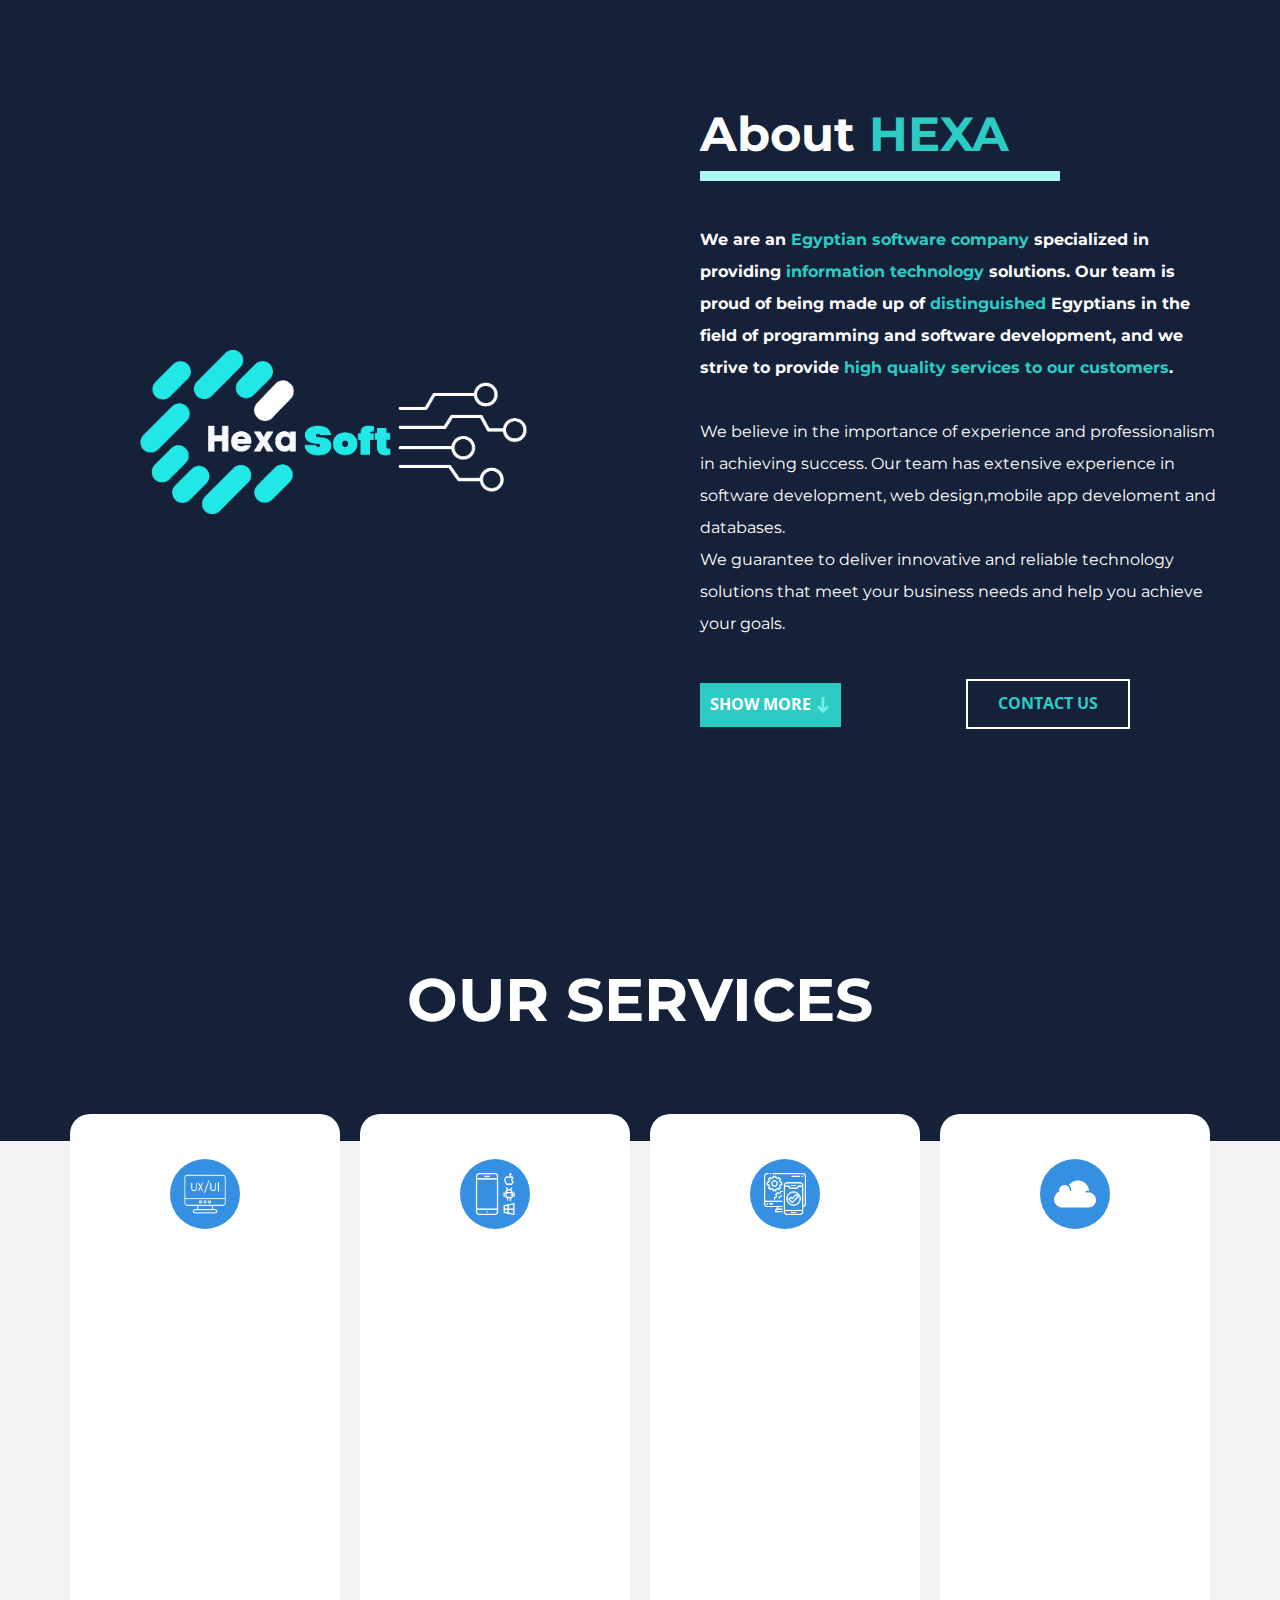
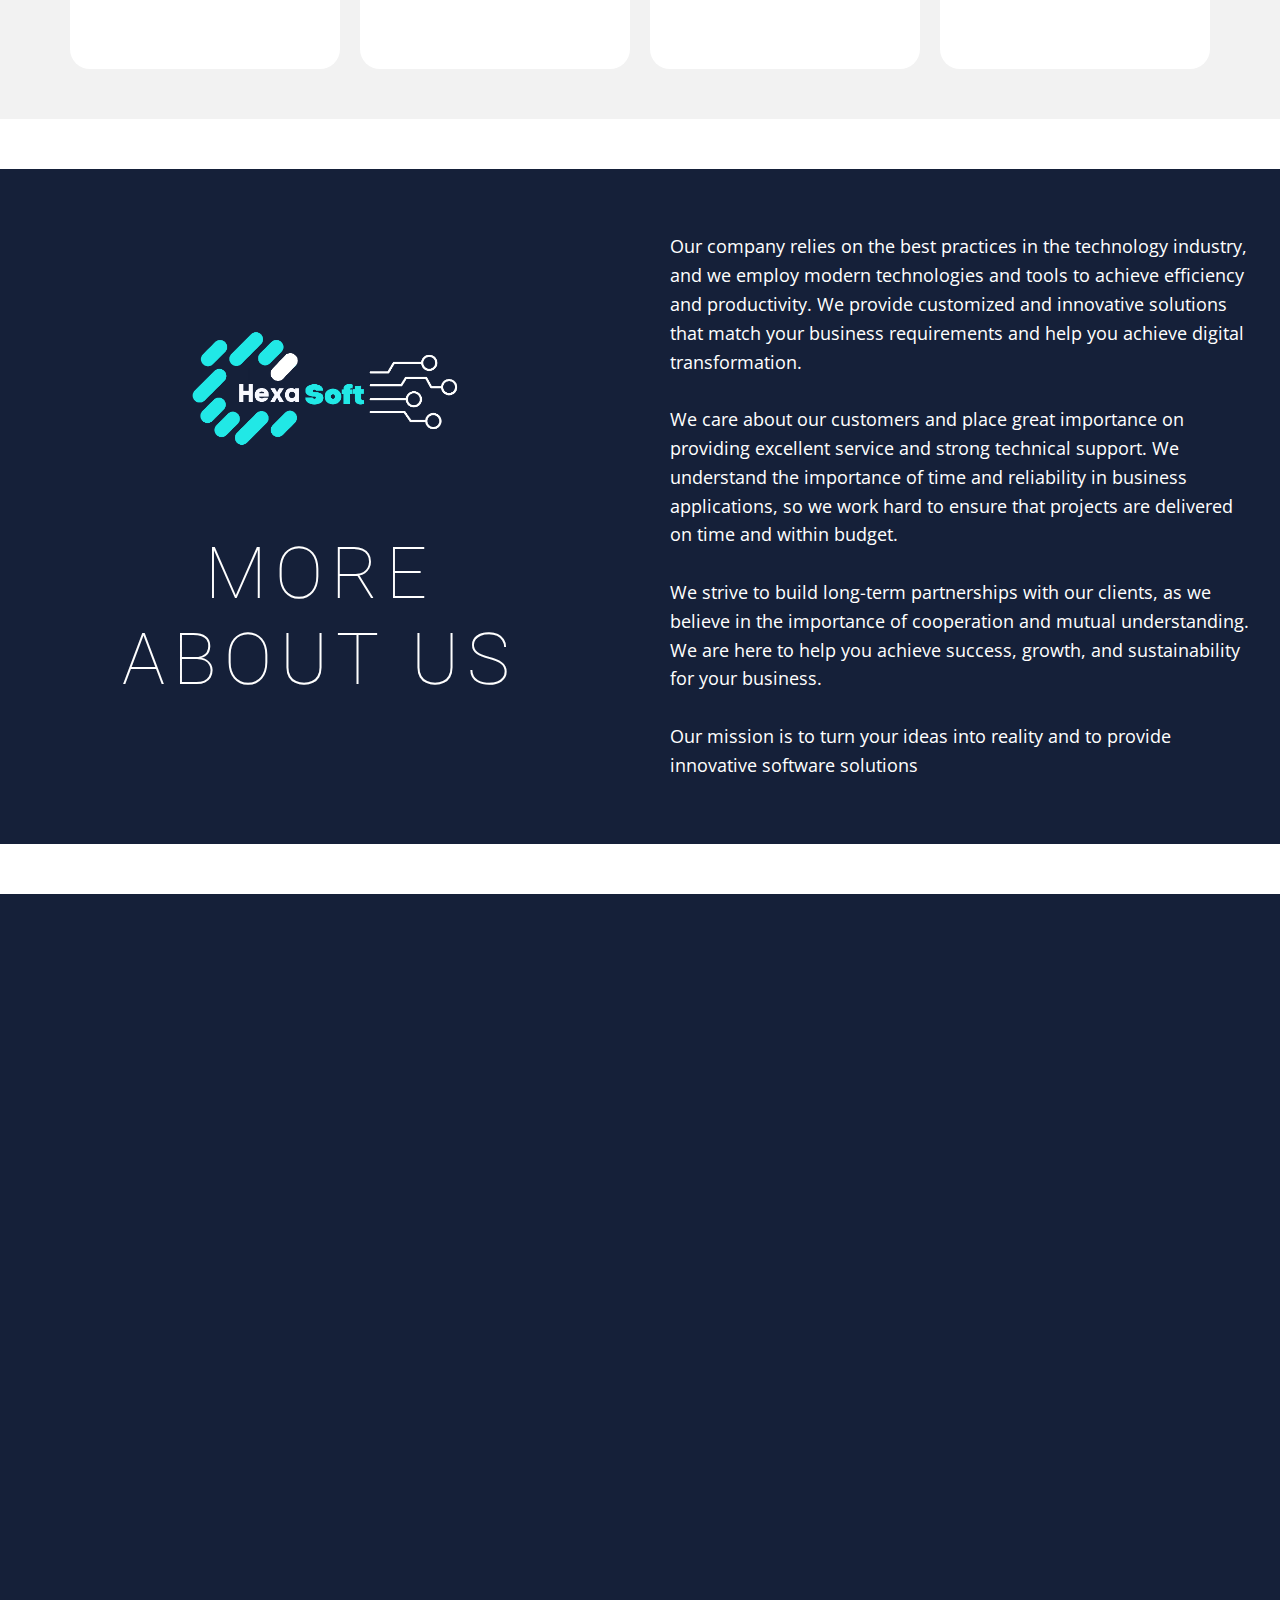
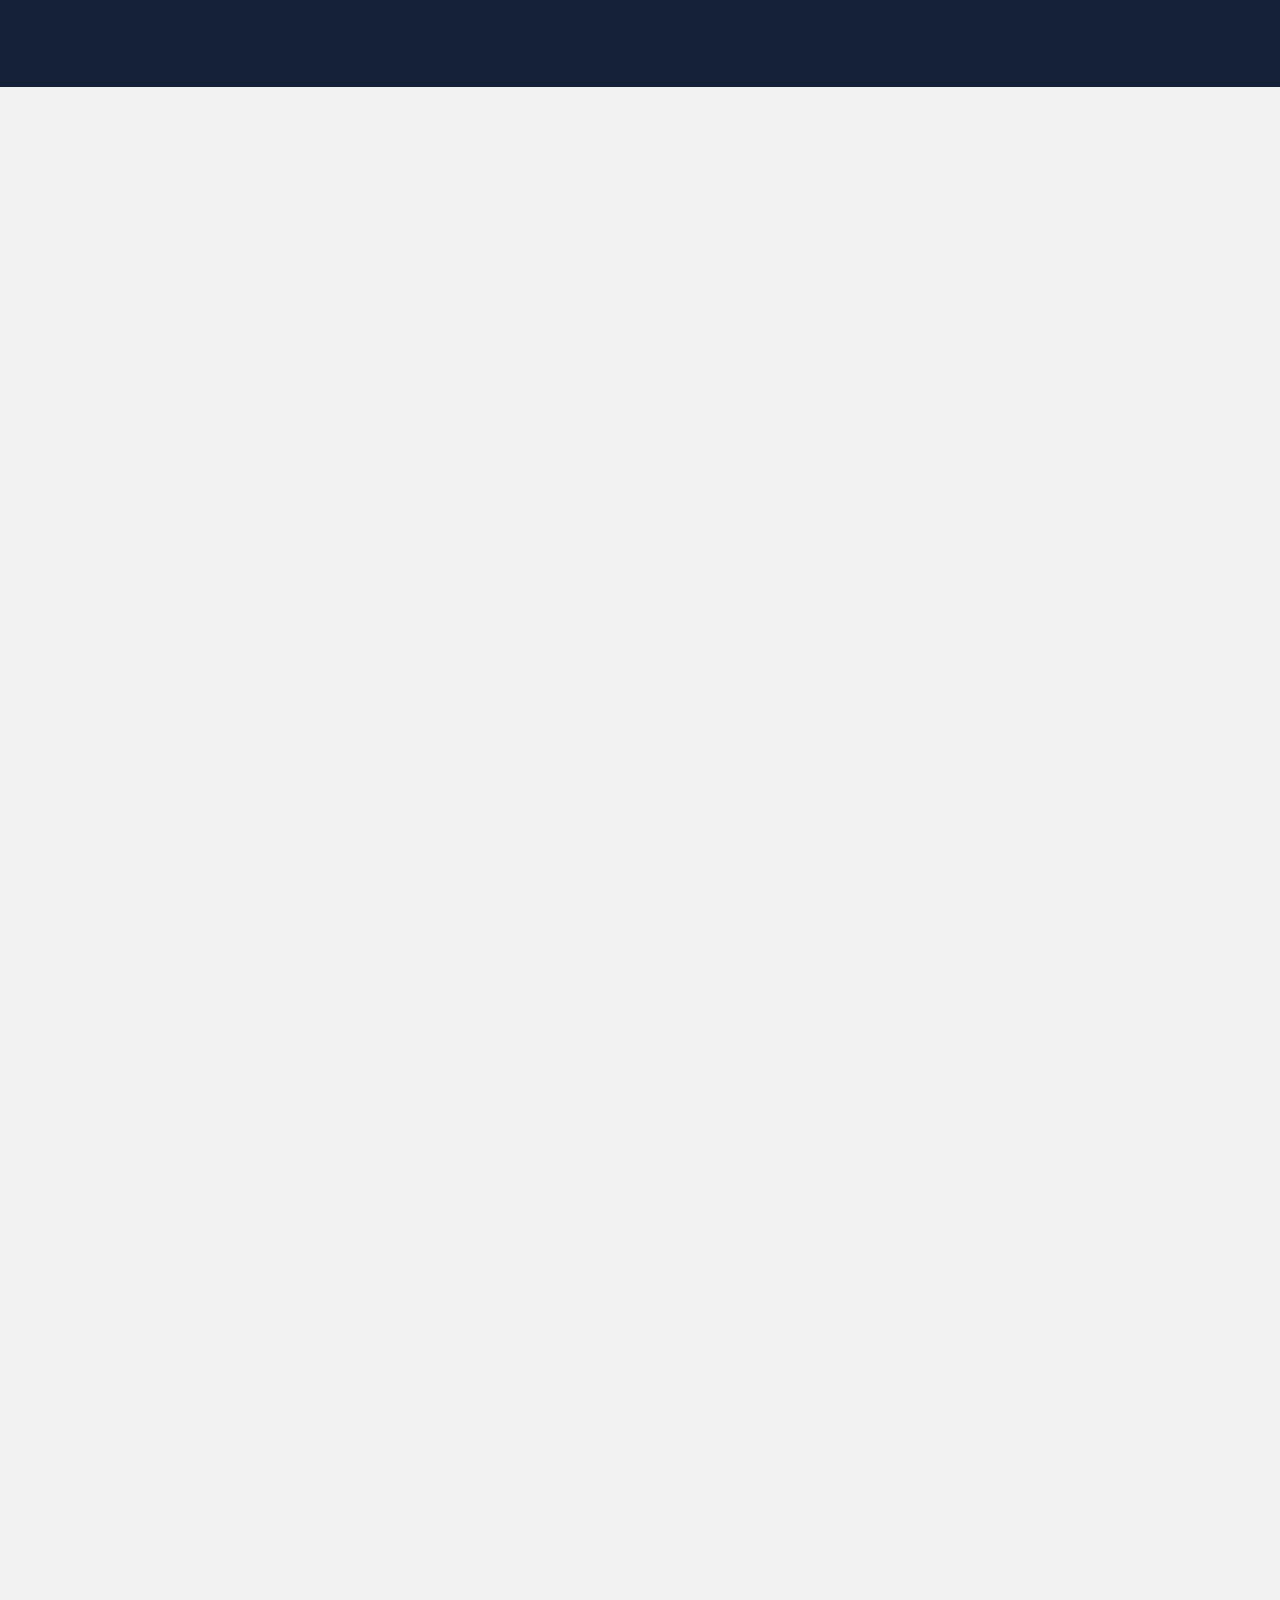
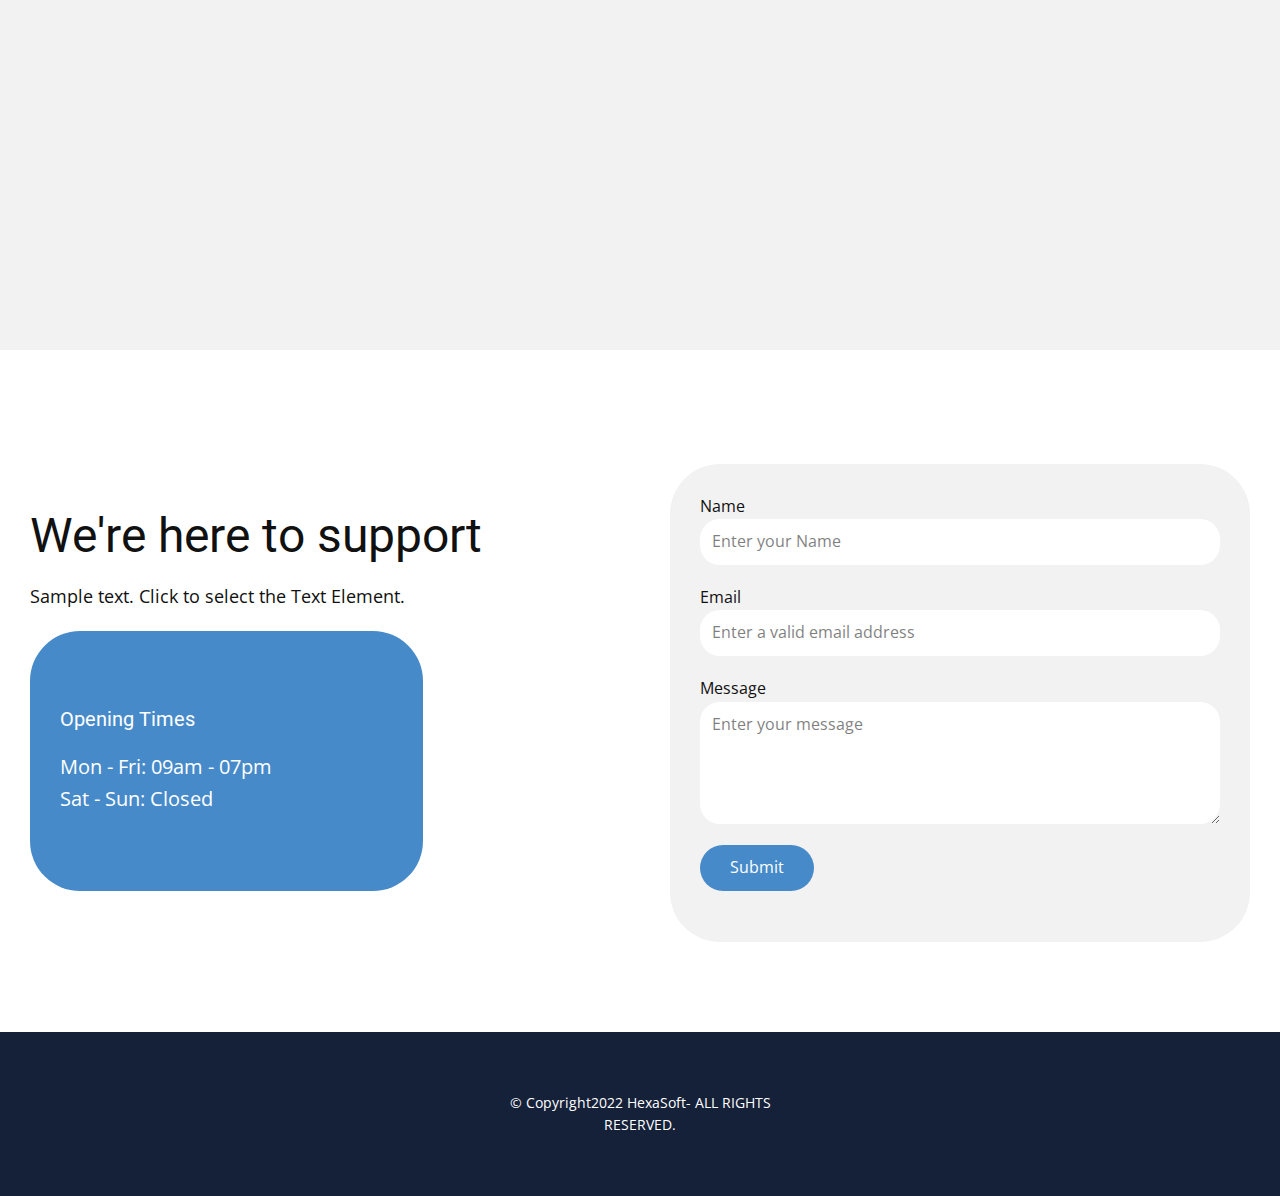
==== commit ea77faab: "15 commit" ====
--- a/About.html
+++ b/About.html
@@ -36,7 +36,7 @@
           <div class="u-layout-row">
             <div class="u-align-center u-container-style u-layout-cell u-size-30 u-layout-cell-1">
               <div class="u-container-layout u-valign-middle-lg u-valign-middle-md u-valign-middle-sm u-container-layout-1">
-                <img class="u-absolute-hcenter-xs u-expanded u-image u-image-contain u-image-1" src="images/HS4.png" data-image-width="1063" data-image-height="1063">
+                <img class="u-align-center-xs u-image u-image-contain u-image-1" src="images/HS4.png" data-image-width="1063" data-image-height="1063">
               </div>
             </div>
             <div class="u-align-left u-container-style u-layout-cell u-shape-rectangle u-size-30 u-layout-cell-2">
@@ -190,7 +190,7 @@
               <div class="u-layout-row">
                 <div class="u-align-center u-container-style u-layout-cell u-size-30 u-layout-cell-1">
                   <div class="u-container-layout u-container-layout-1">
-                    <div class="u-border-20 u-border-custom-color-3 u-container-style u-expanded-width-lg u-expanded-width-md u-expanded-width-sm u-expanded-width-xl u-group u-shape-rectangle u-white u-group-1" data-animation-name="customAnimationIn" data-animation-duration="2000">
+                    <div class="u-border-20 u-border-custom-color-3 u-container-style u-expanded-width u-group u-shape-rectangle u-white u-group-1" data-animation-name="customAnimationIn" data-animation-duration="2000">
                       <div class="u-container-layout u-container-layout-2">
                         <div class="u-align-center-xs u-image u-image-circle u-image-1" alt="" data-image-width="2048" data-image-height="2048"></div>
                         <h5 class="u-align-center u-custom-font u-font-montserrat u-text u-text-2">Mostafa Helaly</h5>
@@ -465,6 +465,6 @@
     
     
     <footer class="u-align-center u-clearfix u-custom-color-1 u-footer u-footer" id="sec-e031"><p class="u-align-center u-small-text u-text u-text-variant u-text-1"> © Copyright2022 HexaSoft​-&nbsp;ALL RIGHTS RESERVED.</p></footer>
-   
+    
   
 </body></html>--- a/About.css
+++ b/About.css
@@ -1,14 +1,15 @@
  .u-section-1 {
   background-image: none;
+  min-height: 858px;
 }
 
 .u-section-1 .u-layout-wrap-1 {
   margin-top: 60px;
-  margin-bottom: 11px;
+  margin-bottom: 0;
 }
 
 .u-section-1 .u-layout-cell-1 {
-  min-height: 193px;
+  min-height: 799px;
 }
 
 .u-section-1 .u-container-layout-1 {
@@ -16,13 +17,13 @@
 }
 
 .u-section-1 .u-image-1 {
-  width: 195px;
-  left: auto;
-  right: auto;
+  width: 416px;
+  height: 505px;
+  margin: 99px 90px 0 auto;
 }
 
 .u-section-1 .u-layout-cell-2 {
-  min-height: 1128px;
+  min-height: 799px;
 }
 
 .u-section-1 .u-container-layout-2 {
@@ -70,8 +71,21 @@
 }
 
 @media (max-width: 1199px) {
+   .u-section-1 {
+    min-height: 653px;
+  }
+
+  .u-section-1 .u-layout-cell-1 {
+    min-height: 193px;
+  }
+
   .u-section-1 .u-image-1 {
-    width: auto;
+    height: 506px;
+    margin-right: 25px;
+  }
+
+  .u-section-1 .u-layout-cell-2 {
+    min-height: 1128px;
   }
 
   .u-section-1 .u-line-1 {
@@ -85,6 +99,16 @@
 }
 
 @media (max-width: 991px) {
+   .u-section-1 {
+    min-height: 428px;
+  }
+
+  .u-section-1 .u-image-1 {
+    width: 330px;
+    height: 401px;
+    margin-right: 0;
+  }
+
   .u-section-1 .u-container-layout-2 {
     padding-left: 30px;
     padding-right: 30px;
@@ -96,6 +120,10 @@
 }
 
 @media (max-width: 767px) {
+   .u-section-1 {
+    min-height: 897px;
+  }
+
   .u-section-1 .u-container-layout-1 {
     padding: 0 10px;
   }
@@ -108,20 +136,27 @@
 
 @media (max-width: 575px) {
    .u-section-1 {
-    min-height: 926px;
+    min-height: 1199px;
   }
 
   .u-section-1 .u-layout-wrap-1 {
-    margin-top: 83px;
-    margin-bottom: 0;
+    margin-top: 1px;
+    margin-bottom: 20px;
   }
 
   .u-section-1 .u-layout-cell-1 {
-    min-height: 123px;
+    min-height: 414px;
+  }
+
+  .u-section-1 .u-image-1 {
+    width: 320px;
+    height: 389px;
+    margin-top: 65px;
+    margin-right: auto;
   }
 
   .u-section-1 .u-layout-cell-2 {
-    min-height: 721px;
+    min-height: 724px;
   }
 
   .u-section-1 .u-container-layout-2 {
@@ -153,7 +188,7 @@
   .u-section-1 .u-btn-2 {
     font-size: 0.625rem;
     margin-top: -38px;
-    margin-right: auto;
+    margin-right: 79px;
   }
 } .u-section-2 {
   background-image: none;
@@ -1429,6 +1464,7 @@
   --animation-custom_in-rotate: 0deg;
   --animation-custom_in-scale: 1;
   background-image: none;
+  min-height: 342px;
 }
 
 .u-section-5 .u-container-layout-4 {
@@ -1479,7 +1515,7 @@
   min-height: 16px;
   width: 179px;
   min-width: 68px;
-  margin: 10px auto 0;
+  margin: 6px auto 0;
 }
 
 .u-section-5 .u-icon-4 {
@@ -2085,22 +2121,21 @@
 
 @media (max-width: 575px) {
    .u-section-5 {
-    min-height: 3768px;
+    min-height: 3805px;
   }
 
   .u-section-5 .u-text-1 {
     font-size: 1.875rem;
     width: 250px;
-    margin-left: calc(((100% - 340px) / 2) + 45px);
-    margin-right: calc(((100% - 340px) / 2) + 45px);
+    margin-top: 41px;
   }
 
   .u-section-5 .u-layout-wrap-1 {
-    margin-top: 0;
+    margin-top: 5px;
   }
 
   .u-section-5 .u-layout-cell-1 {
-    min-height: 483px;
+    min-height: 520px;
   }
 
   .u-section-5 .u-container-layout-1 {
@@ -2113,8 +2148,9 @@
     min-height: 365px;
     --animation-custom_in-translate_x: 0px;
     --animation-custom_in-translate_y: 300px;
-    width: 420px;
-    margin: 89px auto -9px 0;
+    margin-top: 89px;
+    margin-bottom: -9px;
+    width: auto;
   }
 
   .u-section-5 .u-container-layout-2 {
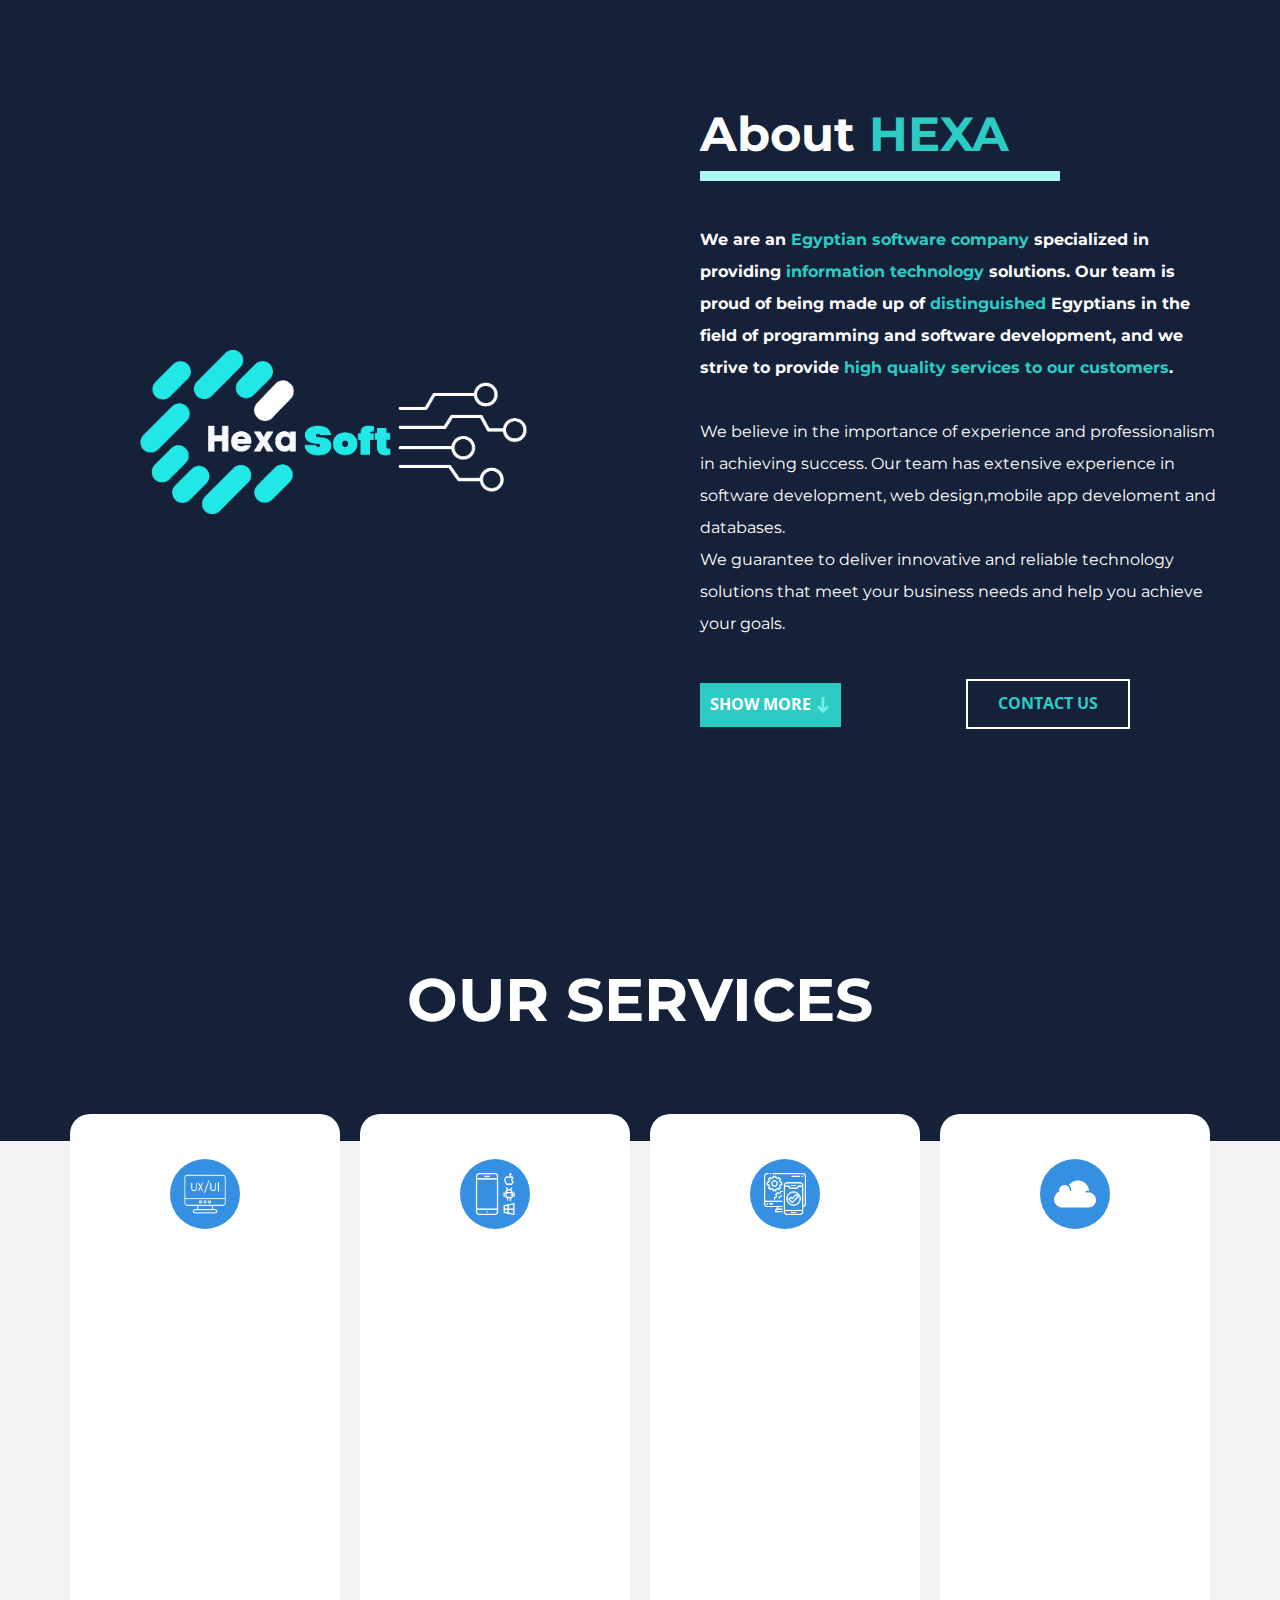
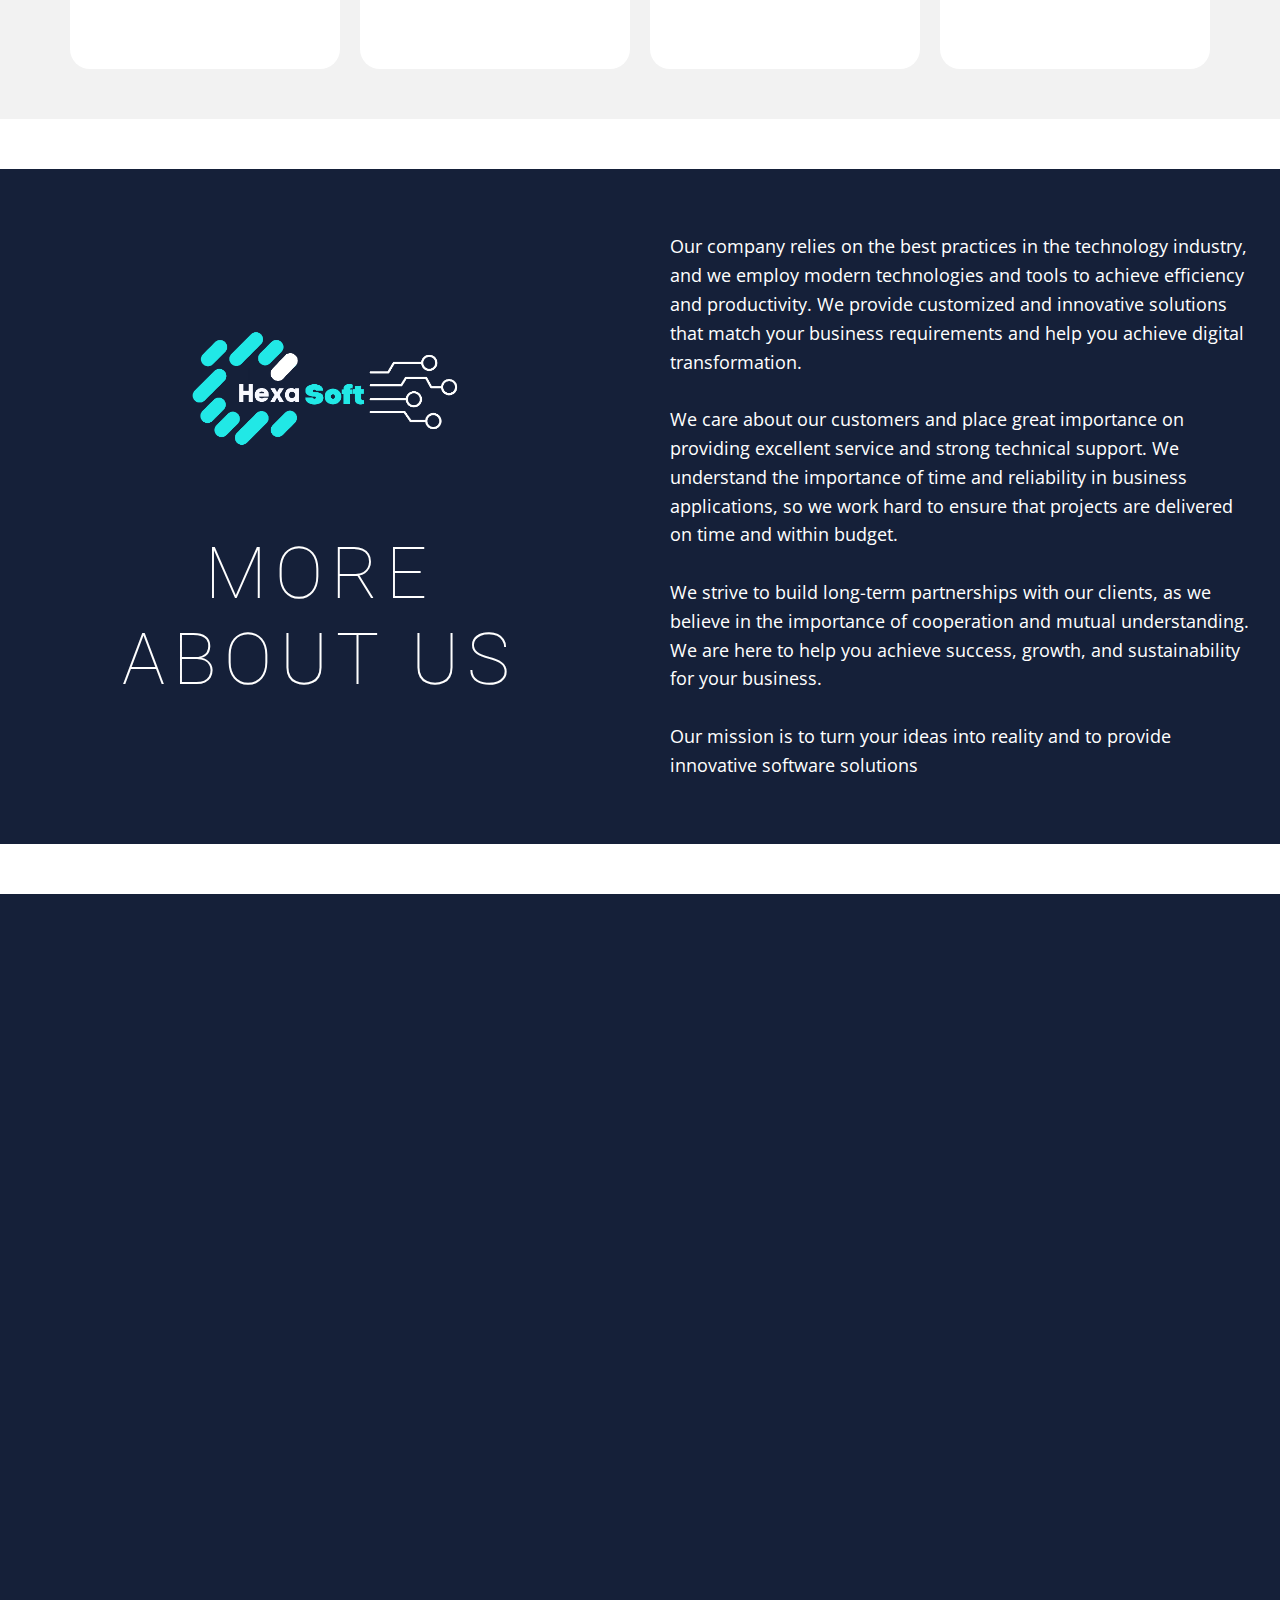
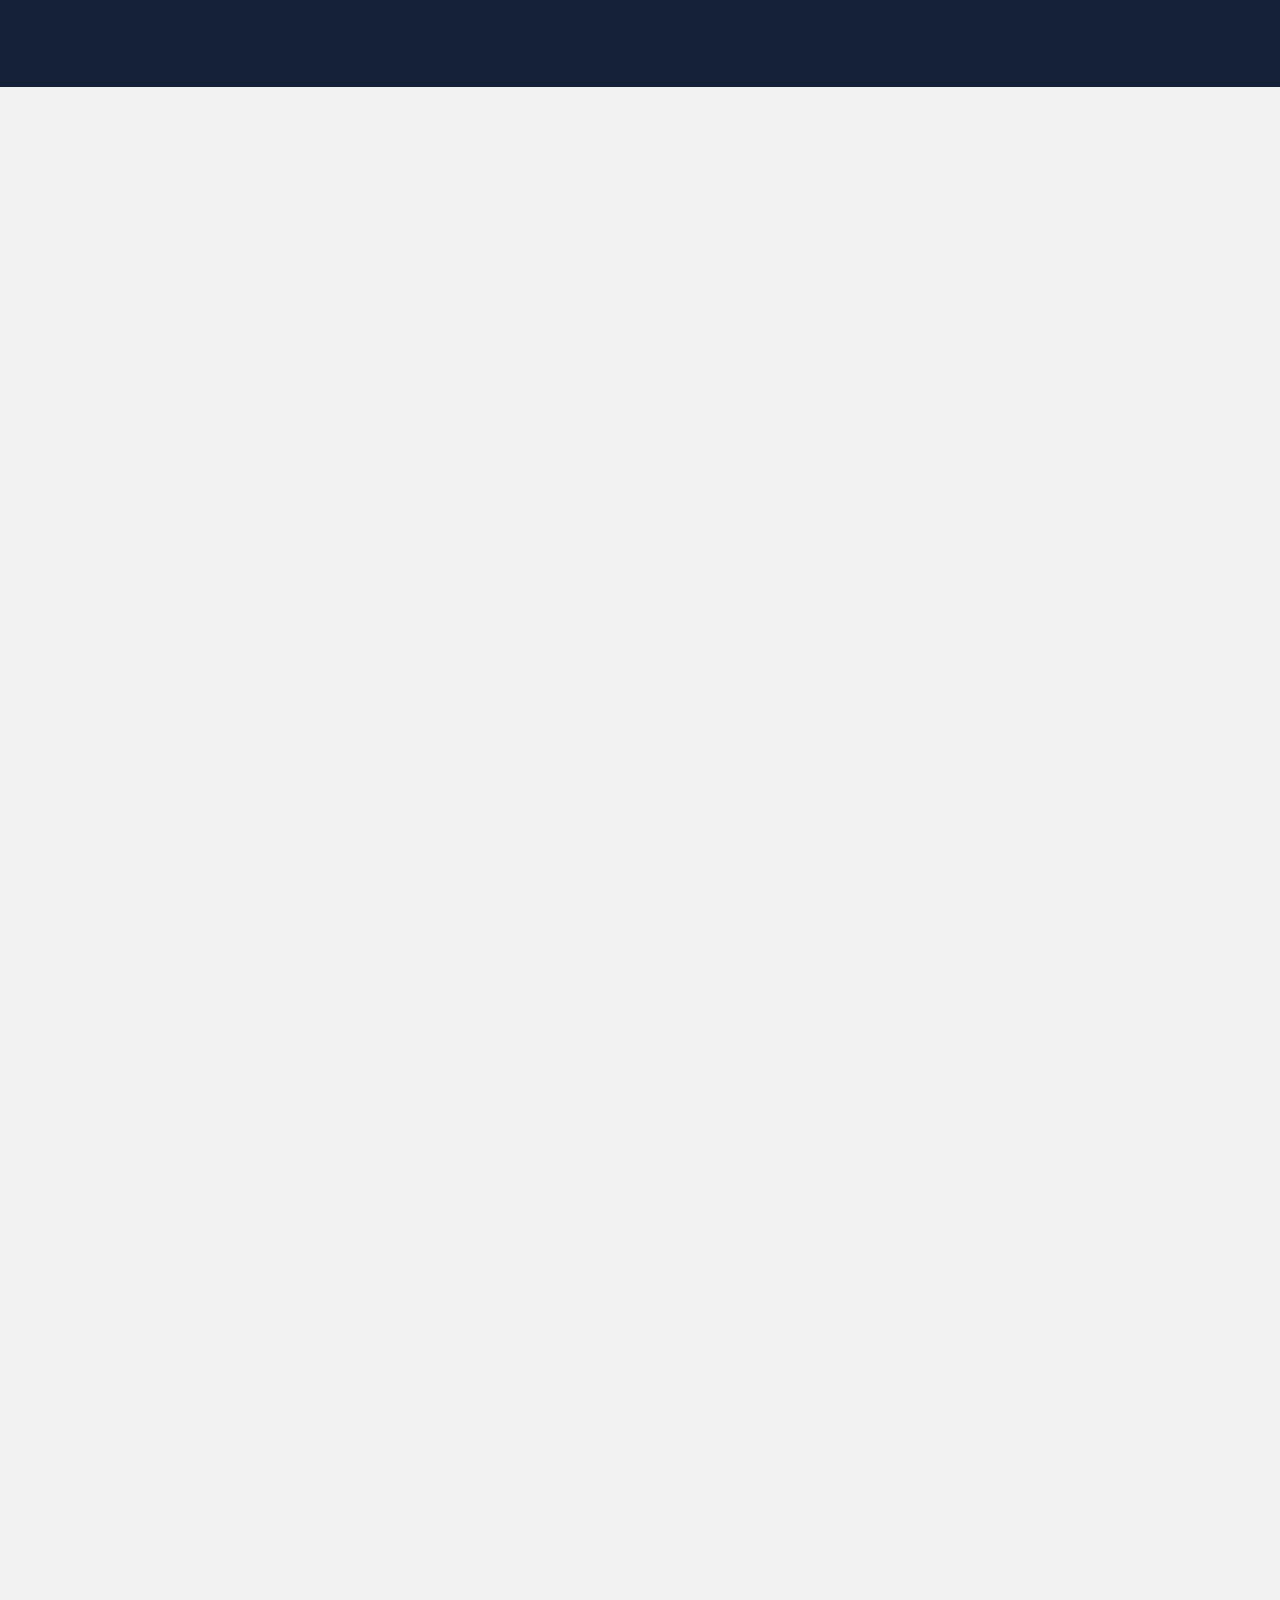
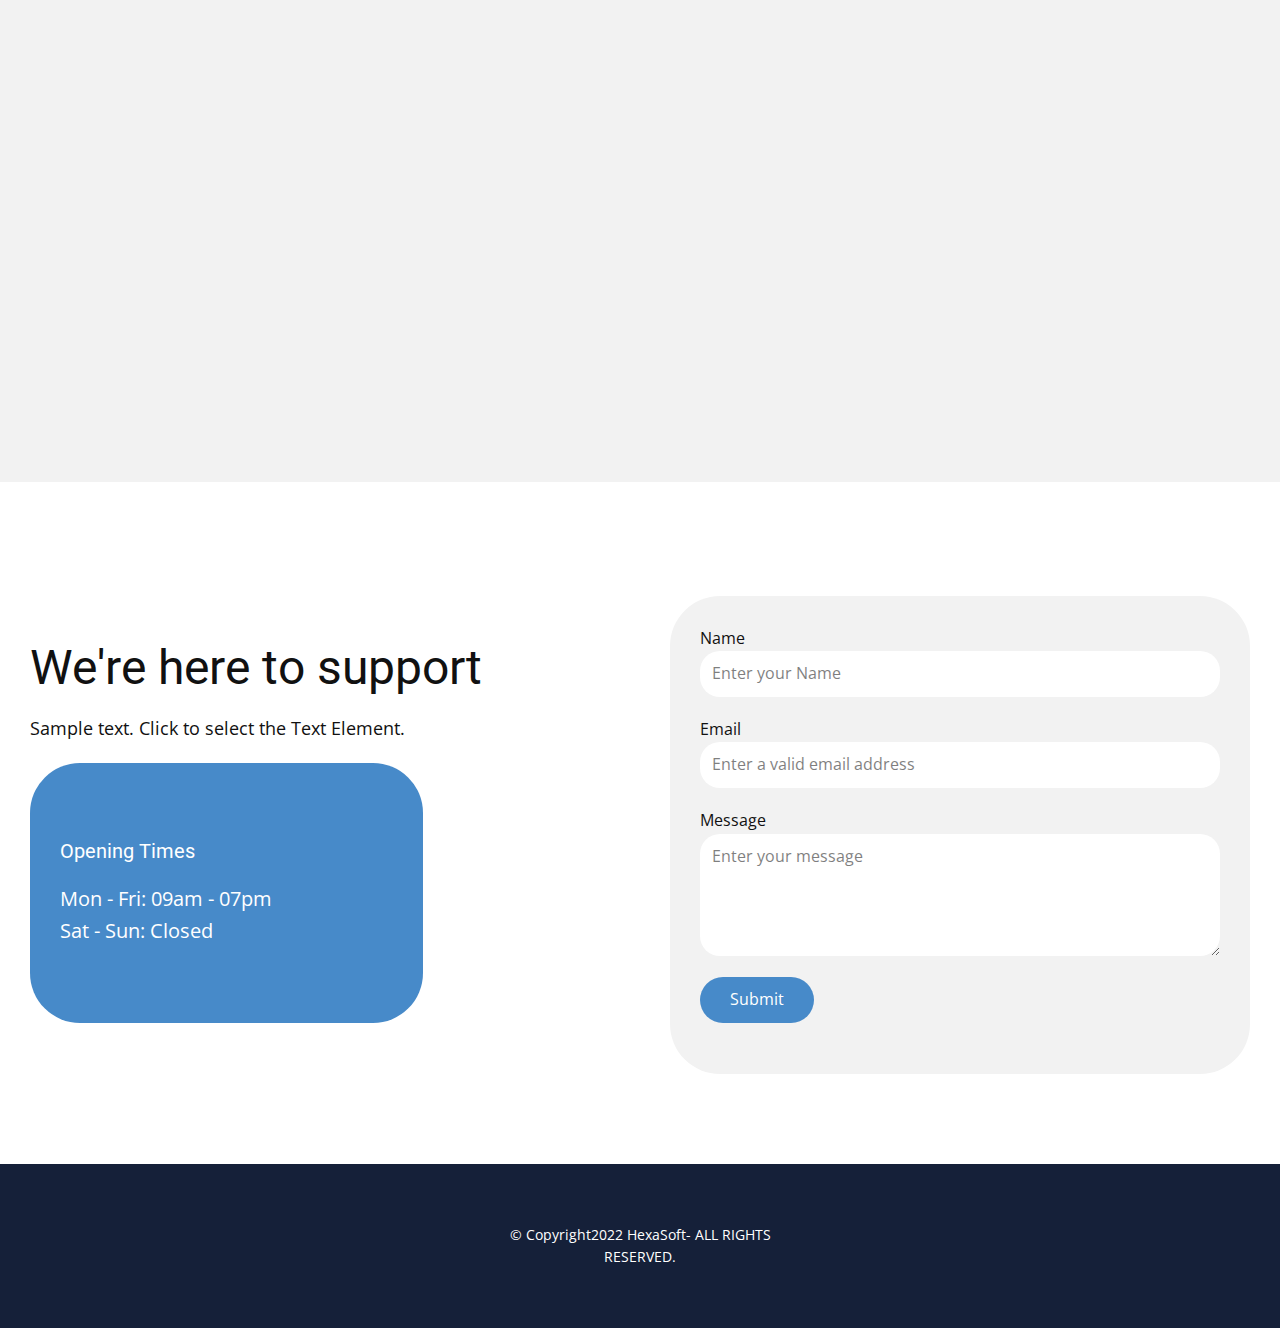
==== commit f9e3f2df: "17 commit" ====
--- a/About.html
+++ b/About.html
@@ -35,8 +35,8 @@
         <div class="u-layout">
           <div class="u-layout-row">
             <div class="u-align-center u-container-style u-layout-cell u-size-30 u-layout-cell-1">
-              <div class="u-container-layout u-valign-middle-lg u-valign-middle-md u-valign-middle-sm u-container-layout-1">
-                <img class="u-align-center-xs u-image u-image-contain u-image-1" src="images/HS4.png" data-image-width="1063" data-image-height="1063">
+              <div class="u-container-layout u-valign-bottom-xs u-container-layout-1">
+                <img class="u-align-left-xs u-image u-image-contain u-image-1" src="images/HS4.png" data-image-width="1063" data-image-height="1063">
               </div>
             </div>
             <div class="u-align-left u-container-style u-layout-cell u-shape-rectangle u-size-30 u-layout-cell-2">
@@ -183,14 +183,14 @@
     </section>
     <section class="u-align-center u-clearfix u-grey-5 u-section-5" id="carousel_dfaf">
       <h2 class="u-align-center u-text u-text-1" data-animation-name="customAnimationIn" data-animation-duration="1750" data-animation-delay="0">Meet The Team</h2>
-      <div class="u-align-center-xs u-clearfix u-expanded-width u-gutter-38 u-layout-wrap u-layout-wrap-1">
+      <div class="u-align-center-xs u-clearfix u-expanded-width u-gutter-54 u-layout-wrap u-layout-wrap-1">
         <div class="u-gutter-0 u-layout">
           <div class="u-layout-col">
             <div class="u-size-30">
               <div class="u-layout-row">
                 <div class="u-align-center u-container-style u-layout-cell u-size-30 u-layout-cell-1">
                   <div class="u-container-layout u-container-layout-1">
-                    <div class="u-border-20 u-border-custom-color-3 u-container-style u-expanded-width u-group u-shape-rectangle u-white u-group-1" data-animation-name="customAnimationIn" data-animation-duration="2000">
+                    <div class="u-border-20 u-border-custom-color-3 u-container-align-center-sm u-container-align-center-xs u-container-style u-expanded-width u-group u-shape-rectangle u-white u-group-1" data-animation-name="customAnimationIn" data-animation-duration="2000">
                       <div class="u-container-layout u-container-layout-2">
                         <div class="u-align-center-xs u-image u-image-circle u-image-1" alt="" data-image-width="2048" data-image-height="2048"></div>
                         <h5 class="u-align-center u-custom-font u-font-montserrat u-text u-text-2">Mostafa Helaly</h5>
@@ -262,7 +262,7 @@
                 </div>
                 <div class="u-align-center u-container-style u-layout-cell u-size-30 u-layout-cell-4">
                   <div class="u-container-layout u-container-layout-7">
-                    <div class="u-border-20 u-border-palette-3-base u-container-style u-group u-shape-rectangle u-white u-group-4" data-animation-name="customAnimationIn" data-animation-duration="2000">
+                    <div class="u-border-20 u-border-palette-3-base u-container-style u-expanded-width-sm u-expanded-width-xs u-group u-shape-rectangle u-white u-group-4" data-animation-name="customAnimationIn" data-animation-duration="2000">
                       <div class="u-container-layout u-container-layout-8">
                         <div class="u-align-center-xs u-image u-image-circle u-image-4" alt="" data-image-width="1280" data-image-height="1280"></div>
                         <h5 class="u-align-center u-custom-font u-font-montserrat u-text u-text-14">Magdy Elsayed</h5>
@@ -292,7 +292,7 @@
           </div>
         </div>
       </div>
-      <div class="u-align-center-xs u-clearfix u-expanded-width-xs u-gutter-0 u-layout-wrap u-layout-wrap-2">
+      <div class="u-align-center-xs u-clearfix u-expanded-width u-gutter-0 u-layout-wrap u-layout-wrap-2">
         <div class="u-gutter-0 u-layout">
           <div class="u-layout-col">
             <div class="u-size-30">
@@ -424,7 +424,7 @@
                 <div class="u-container-style u-group u-palette-1-base u-radius-50 u-shape-round u-group-1">
                   <div class="u-container-layout u-valign-middle u-container-layout-2">
                     <h5 class="u-text u-text-default u-text-3"> Opening Times</h5>
-                    <p class="u-text u-text-default u-text-4"> Mon - Fri: 09am - 07​pm<br>Sat - Sun: Closed
+                    <p class="u-text u-text-default-lg u-text-default-md u-text-default-sm u-text-default-xl u-text-4"> Mon - Fri: 09am - 07​pm<br>Sat - Sun: Closed
                     </p>
                   </div>
                 </div>
@@ -465,6 +465,6 @@
     
     
     <footer class="u-align-center u-clearfix u-custom-color-1 u-footer u-footer" id="sec-e031"><p class="u-align-center u-small-text u-text u-text-variant u-text-1"> © Copyright2022 HexaSoft​-&nbsp;ALL RIGHTS RESERVED.</p></footer>
-    
+
   
 </body></html>--- a/About.css
+++ b/About.css
@@ -72,20 +72,25 @@
 
 @media (max-width: 1199px) {
    .u-section-1 {
-    min-height: 653px;
+    min-height: 915px;
+  }
+
+  .u-section-1 .u-layout-wrap-1 {
+    margin-top: 66px;
   }
 
   .u-section-1 .u-layout-cell-1 {
-    min-height: 193px;
+    min-height: 849px;
   }
 
   .u-section-1 .u-image-1 {
     height: 506px;
-    margin-right: 25px;
+    margin-top: 160px;
+    margin-right: auto;
   }
 
   .u-section-1 .u-layout-cell-2 {
-    min-height: 1128px;
+    min-height: 849px;
   }
 
   .u-section-1 .u-line-1 {
@@ -100,13 +105,20 @@
 
 @media (max-width: 991px) {
    .u-section-1 {
-    min-height: 428px;
+    min-height: 1038px;
+  }
+
+  .u-section-1 .u-layout-cell-1 {
+    min-height: 972px;
   }
 
   .u-section-1 .u-image-1 {
     width: 330px;
     height: 401px;
-    margin-right: 0;
+  }
+
+  .u-section-1 .u-layout-cell-2 {
+    min-height: 972px;
   }
 
   .u-section-1 .u-container-layout-2 {
@@ -124,8 +136,16 @@
     min-height: 897px;
   }
 
+  .u-section-1 .u-layout-cell-1 {
+    min-height: 193px;
+  }
+
   .u-section-1 .u-container-layout-1 {
     padding: 0 10px;
+  }
+
+  .u-section-1 .u-layout-cell-2 {
+    min-height: 1128px;
   }
 
   .u-section-1 .u-container-layout-2 {
@@ -136,27 +156,32 @@
 
 @media (max-width: 575px) {
    .u-section-1 {
-    min-height: 1199px;
+    min-height: 953px;
   }
 
   .u-section-1 .u-layout-wrap-1 {
     margin-top: 1px;
-    margin-bottom: 20px;
+    margin-bottom: 60px;
   }
 
   .u-section-1 .u-layout-cell-1 {
-    min-height: 414px;
+    min-height: 190px;
+  }
+
+  .u-section-1 .u-container-layout-1 {
+    padding-left: 0;
+    padding-right: 0;
   }
 
   .u-section-1 .u-image-1 {
-    width: 320px;
-    height: 389px;
-    margin-top: 65px;
-    margin-right: auto;
+    width: 197px;
+    height: 165px;
+    margin-top: 0;
+    margin-left: 0;
   }
 
   .u-section-1 .u-layout-cell-2 {
-    min-height: 724px;
+    min-height: 606px;
   }
 
   .u-section-1 .u-container-layout-2 {
@@ -1342,6 +1367,7 @@
   }
 } .u-section-5 {
   background-image: none;
+  min-height: 1966px;
 }
 
 .u-section-5 .u-text-1 {
@@ -1662,7 +1688,7 @@
 
 .u-section-5 .u-layout-wrap-2 {
   width: 1140px;
-  margin: -154px -18px 0 auto;
+  margin: -22px auto 0;
 }
 
 .u-section-5 .u-layout-cell-5 {
@@ -1908,6 +1934,10 @@
 }
 
 @media (max-width: 1199px) {
+   .u-section-5 {
+    min-height: 1996px;
+  }
+
   .u-section-5 .u-group-1 {
     margin-top: 0;
     height: auto;
@@ -1964,30 +1994,35 @@
   }
 
   .u-section-5 .u-group-4 {
+    margin-top: 70px;
     height: auto;
   }
 
   .u-section-5 .u-layout-wrap-2 {
-    width: 940px;
-    margin-right: 0;
+    margin-top: 0;
+    margin-right: initial;
+    margin-left: initial;
+    width: auto;
+  }
+
+  .u-section-5 .u-layout-cell-5 {
+    min-height: 354px;
   }
 
   .u-section-5 .u-group-5 {
     height: auto;
   }
 
-  .u-section-5 .u-image-5 {
-    width: 60px;
-    height: 60px;
+  .u-section-5 .u-layout-cell-6 {
+    min-height: 353px;
   }
 
   .u-section-5 .u-group-6 {
     height: auto;
   }
 
-  .u-section-5 .u-image-6 {
-    width: 60px;
-    height: 60px;
+  .u-section-5 .u-layout-cell-7 {
+    min-height: 366px;
   }
 
   .u-section-5 .u-group-7 {
@@ -1999,6 +2034,10 @@
     margin-right: 0;
   }
 
+  .u-section-5 .u-layout-cell-8 {
+    min-height: 353px;
+  }
+
   .u-section-5 .u-group-8 {
     height: auto;
   }
@@ -2009,25 +2048,64 @@
     width: 129px;
   }
 
-  .u-section-5 .u-layout-wrap-2 {
-    width: 720px;
+  .u-section-5 .u-layout-cell-5 {
+    min-height: 100px;
+  }
+
+  .u-section-5 .u-layout-cell-6 {
+    min-height: 100px;
+  }
+
+  .u-section-5 .u-layout-cell-7 {
+    min-height: 100px;
+  }
+
+  .u-section-5 .u-layout-cell-8 {
+    min-height: 100px;
   }
 }
 
 @media (max-width: 767px) {
+   .u-section-5 {
+    min-height: 3810px;
+  }
+
   .u-section-5 .u-text-1 {
     font-size: 2.25rem;
-    width: 540px;
+    width: auto;
+    margin-top: 20px;
+    margin-left: 50px;
+    margin-right: 50px;
+  }
+
+  .u-section-5 .u-layout-wrap-1 {
+    margin-top: 31px;
+  }
+
+  .u-section-5 .u-layout-cell-1 {
+    min-height: 531px;
   }
 
   .u-section-5 .u-container-layout-1 {
-    padding-left: 10px;
-    padding-right: 10px;
+    padding-bottom: 0;
+    padding-left: 5px;
+    padding-right: 5px;
+  }
+
+  .u-section-5 .u-group-1 {
+    margin-top: 114px;
+    margin-bottom: -23px;
+    min-height: 356px;
+    width: auto;
   }
 
   .u-section-5 .u-container-layout-2 {
     padding-left: 10px;
     padding-right: 10px;
+  }
+
+  .u-section-5 .u-text-2 {
+    width: auto;
   }
 
   .u-section-5 .u-text-5 {
@@ -2036,16 +2114,28 @@
     margin-right: auto;
   }
 
+  .u-section-5 .u-layout-cell-2 {
+    min-height: 536px;
+  }
+
   .u-section-5 .u-container-layout-3 {
     padding-left: 10px;
     padding-right: 10px;
   }
 
+  .u-section-5 .u-group-2 {
+    margin-top: 70px;
+  }
+
   .u-section-5 .u-container-layout-4 {
     padding-left: 10px;
     padding-right: 10px;
   }
 
+  .u-section-5 .u-layout-cell-3 {
+    min-height: 509px;
+  }
+
   .u-section-5 .u-container-layout-5 {
     padding-left: 10px;
     padding-right: 10px;
@@ -2060,13 +2150,19 @@
     padding-right: 10px;
   }
 
+  .u-section-5 .u-layout-cell-4 {
+    min-height: 521px;
+  }
+
   .u-section-5 .u-container-layout-7 {
     padding-left: 10px;
     padding-right: 10px;
   }
 
   .u-section-5 .u-group-4 {
-    margin-top: 44px;
+    margin-top: 28px;
+    min-height: 295px;
+    width: auto;
   }
 
   .u-section-5 .u-container-layout-8 {
@@ -2075,7 +2171,11 @@
   }
 
   .u-section-5 .u-layout-wrap-2 {
-    width: 540px;
+    margin-top: -39px;
+    margin-bottom: 55px;
+    width: auto;
+    margin-right: initial;
+    margin-left: initial;
   }
 
   .u-section-5 .u-container-layout-9 {
@@ -2093,6 +2193,10 @@
     padding-right: 10px;
   }
 
+  .u-section-5 .u-group-6 {
+    margin-top: 70px;
+  }
+
   .u-section-5 .u-container-layout-12 {
     padding-left: 10px;
     padding-right: 10px;
@@ -2111,6 +2215,10 @@
   .u-section-5 .u-container-layout-15 {
     padding-left: 10px;
     padding-right: 10px;
+  }
+
+  .u-section-5 .u-group-8 {
+    margin-top: 70px;
   }
 
   .u-section-5 .u-container-layout-16 {
@@ -2128,6 +2236,8 @@
     font-size: 1.875rem;
     width: 250px;
     margin-top: 41px;
+    margin-left: auto;
+    margin-right: auto;
   }
 
   .u-section-5 .u-layout-wrap-1 {
@@ -2139,7 +2249,6 @@
   }
 
   .u-section-5 .u-container-layout-1 {
-    padding-bottom: 0;
     padding-left: 8px;
     padding-right: 8px;
   }
@@ -2159,7 +2268,6 @@
   }
 
   .u-section-5 .u-text-2 {
-    width: auto;
     margin-top: 9px;
     margin-left: 10px;
     margin-right: 10px;
@@ -2239,7 +2347,7 @@
     margin-top: 74px;
     --animation-custom_in-translate_x: 0px;
     --animation-custom_in-translate_y: 300px;
-    min-height: 295px;
+    width: auto;
   }
 
   .u-section-5 .u-text-14 {
@@ -2253,9 +2361,13 @@
   .u-section-5 .u-layout-wrap-2 {
     margin-top: -57px;
     margin-bottom: 19px;
+    width: auto;
     margin-right: initial;
     margin-left: initial;
-    width: auto;
+  }
+
+  .u-section-5 .u-layout-cell-5 {
+    min-height: 429px;
   }
 
   .u-section-5 .u-group-5 {
@@ -2270,11 +2382,6 @@
     padding-right: 0;
   }
 
-  .u-section-5 .u-image-5 {
-    width: 202px;
-    height: 202px;
-  }
-
   .u-section-5 .u-text-16 {
     width: auto;
     margin-left: 18px;
@@ -2284,6 +2391,10 @@
   .u-section-5 .u-text-17 {
     margin-left: 20px;
     margin-right: 20px;
+  }
+
+  .u-section-5 .u-layout-cell-6 {
+    min-height: 428px;
   }
 
   .u-section-5 .u-group-6 {
@@ -2293,9 +2404,8 @@
     --animation-custom_in-translate_y: 300px;
   }
 
-  .u-section-5 .u-image-6 {
-    width: 202px;
-    height: 202px;
+  .u-section-5 .u-layout-cell-7 {
+    min-height: 444px;
   }
 
   .u-section-5 .u-group-7 {
@@ -2305,6 +2415,10 @@
     --animation-custom_in-translate_y: 300px;
   }
 
+  .u-section-5 .u-layout-cell-8 {
+    min-height: 428px;
+  }
+
   .u-section-5 .u-group-8 {
     min-height: 295px;
     margin-top: 74px;
@@ -2483,6 +2597,15 @@
     margin-right: auto;
   }
 
+  .u-section-6 .u-text-3 {
+    margin-top: 69px;
+  }
+
+  .u-section-6 .u-text-4 {
+    width: auto;
+    margin-right: 13px;
+  }
+
   .u-section-6 .u-layout-cell-2 {
     min-height: 547px;
   }
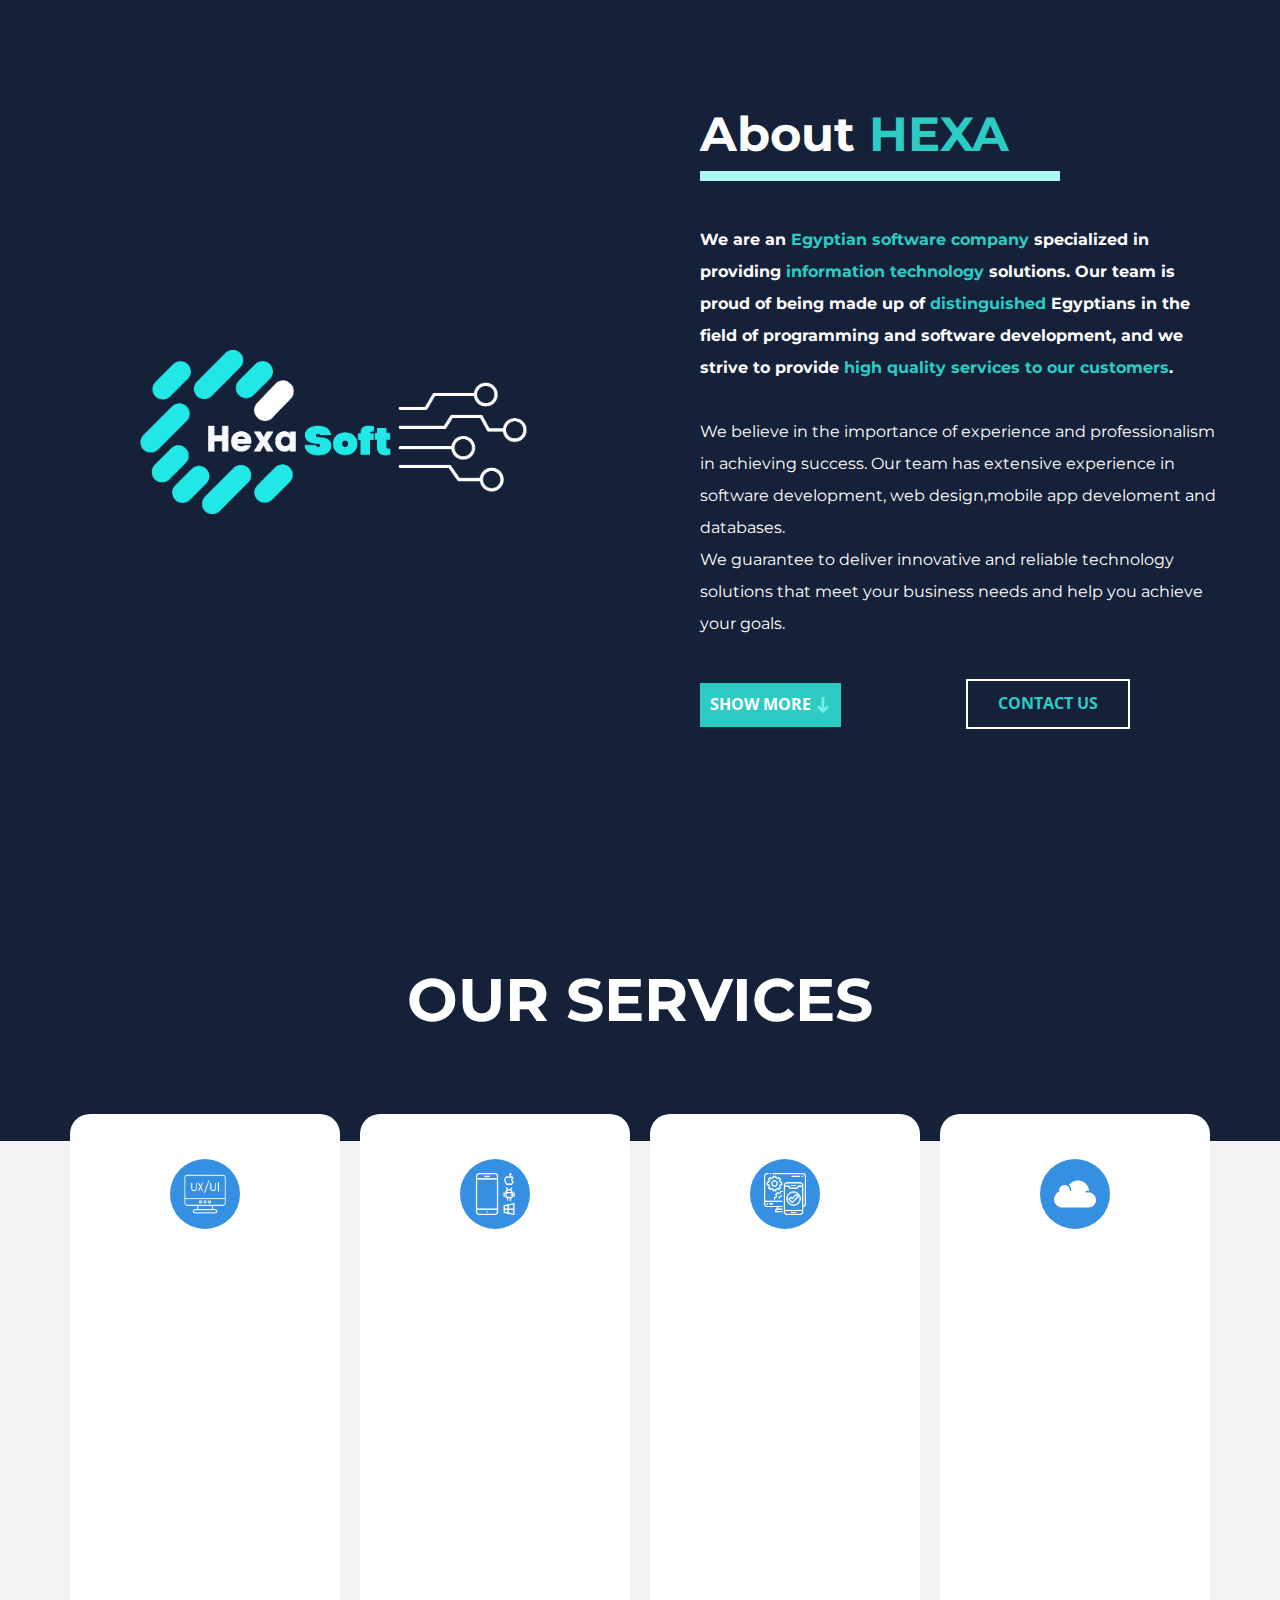
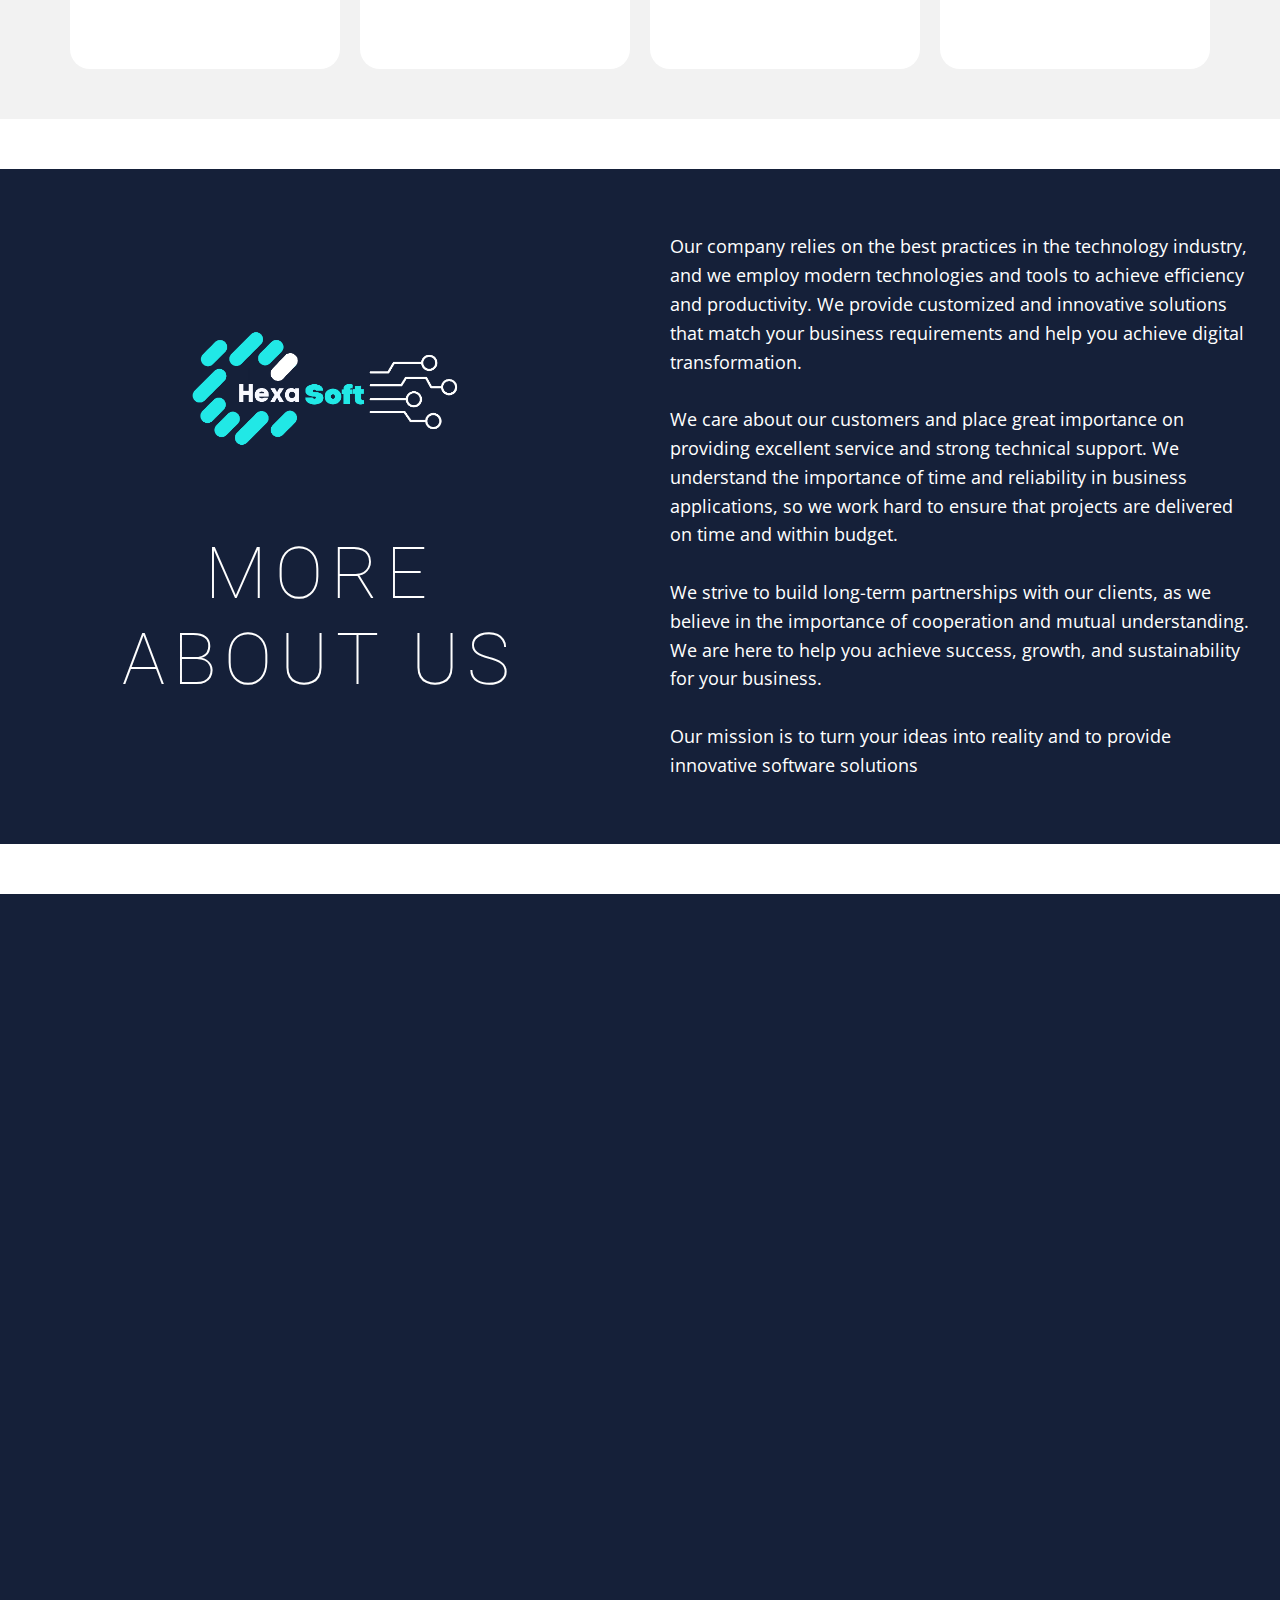
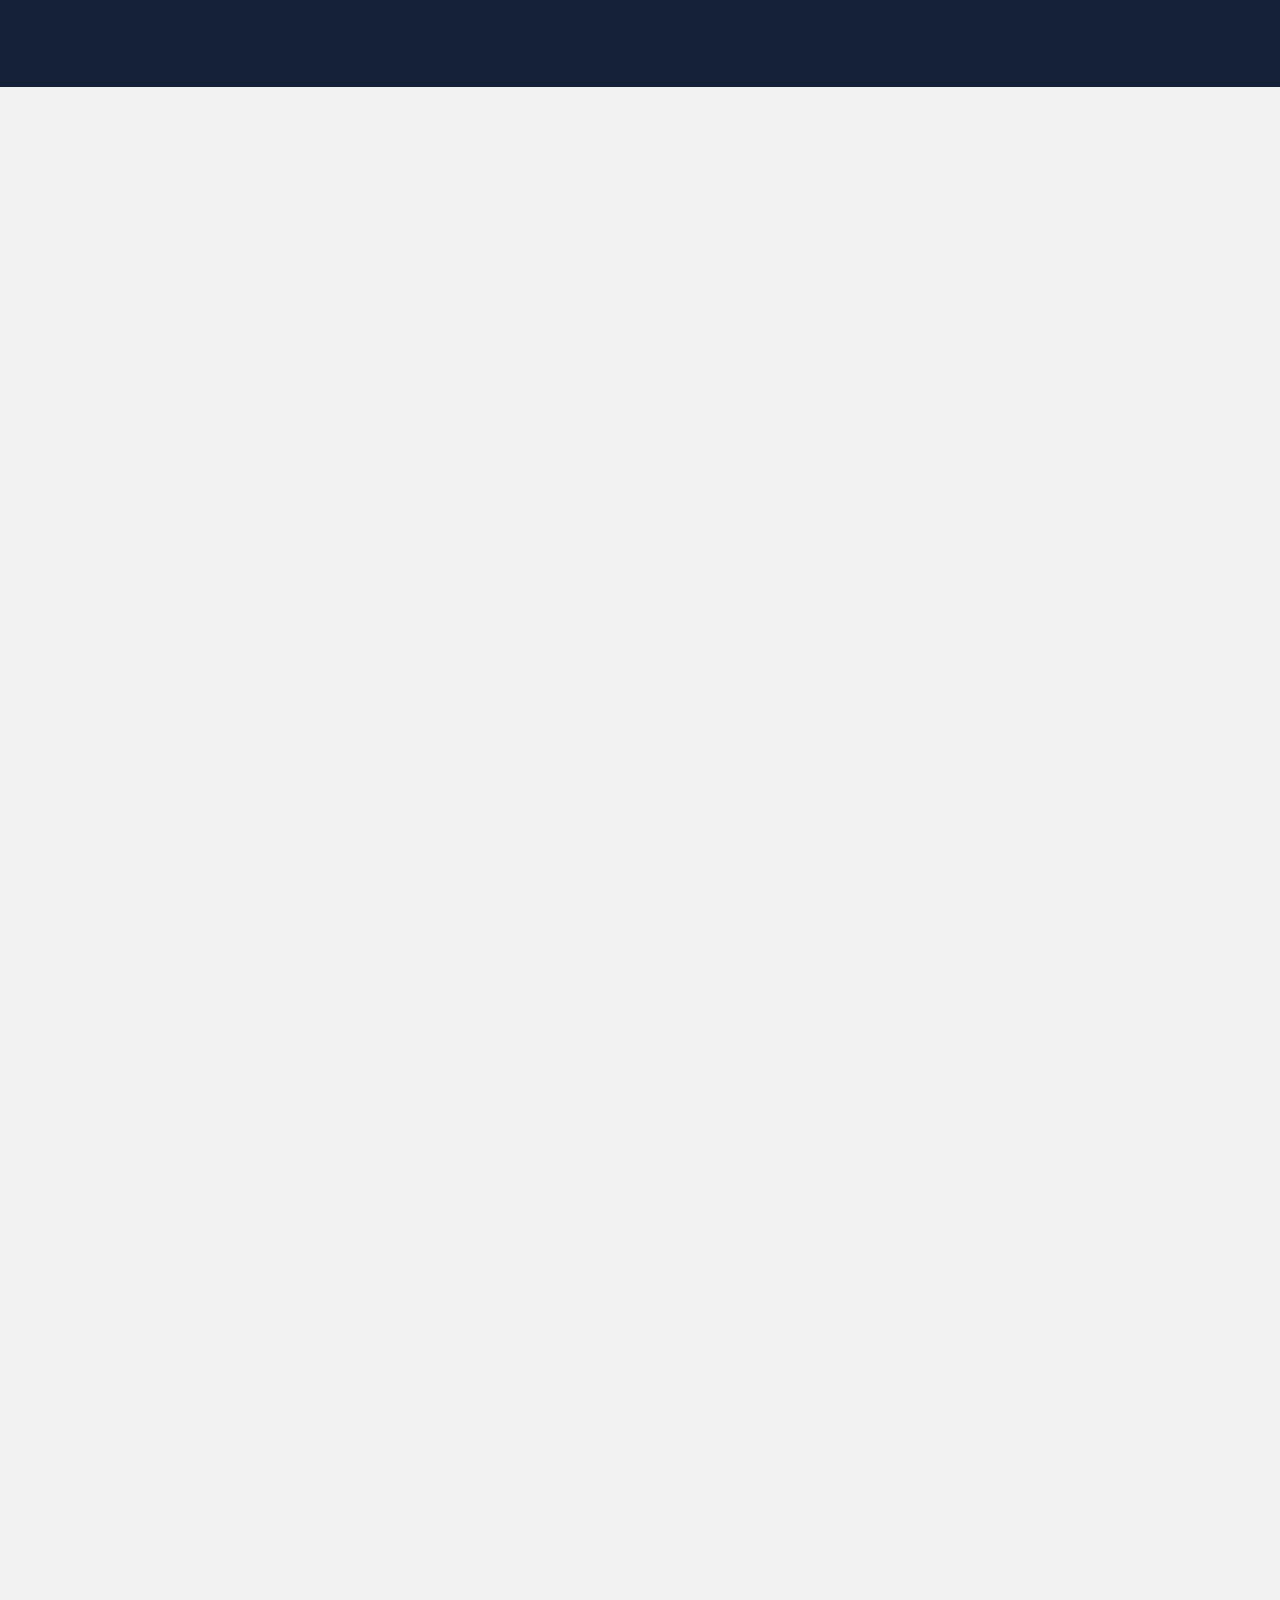
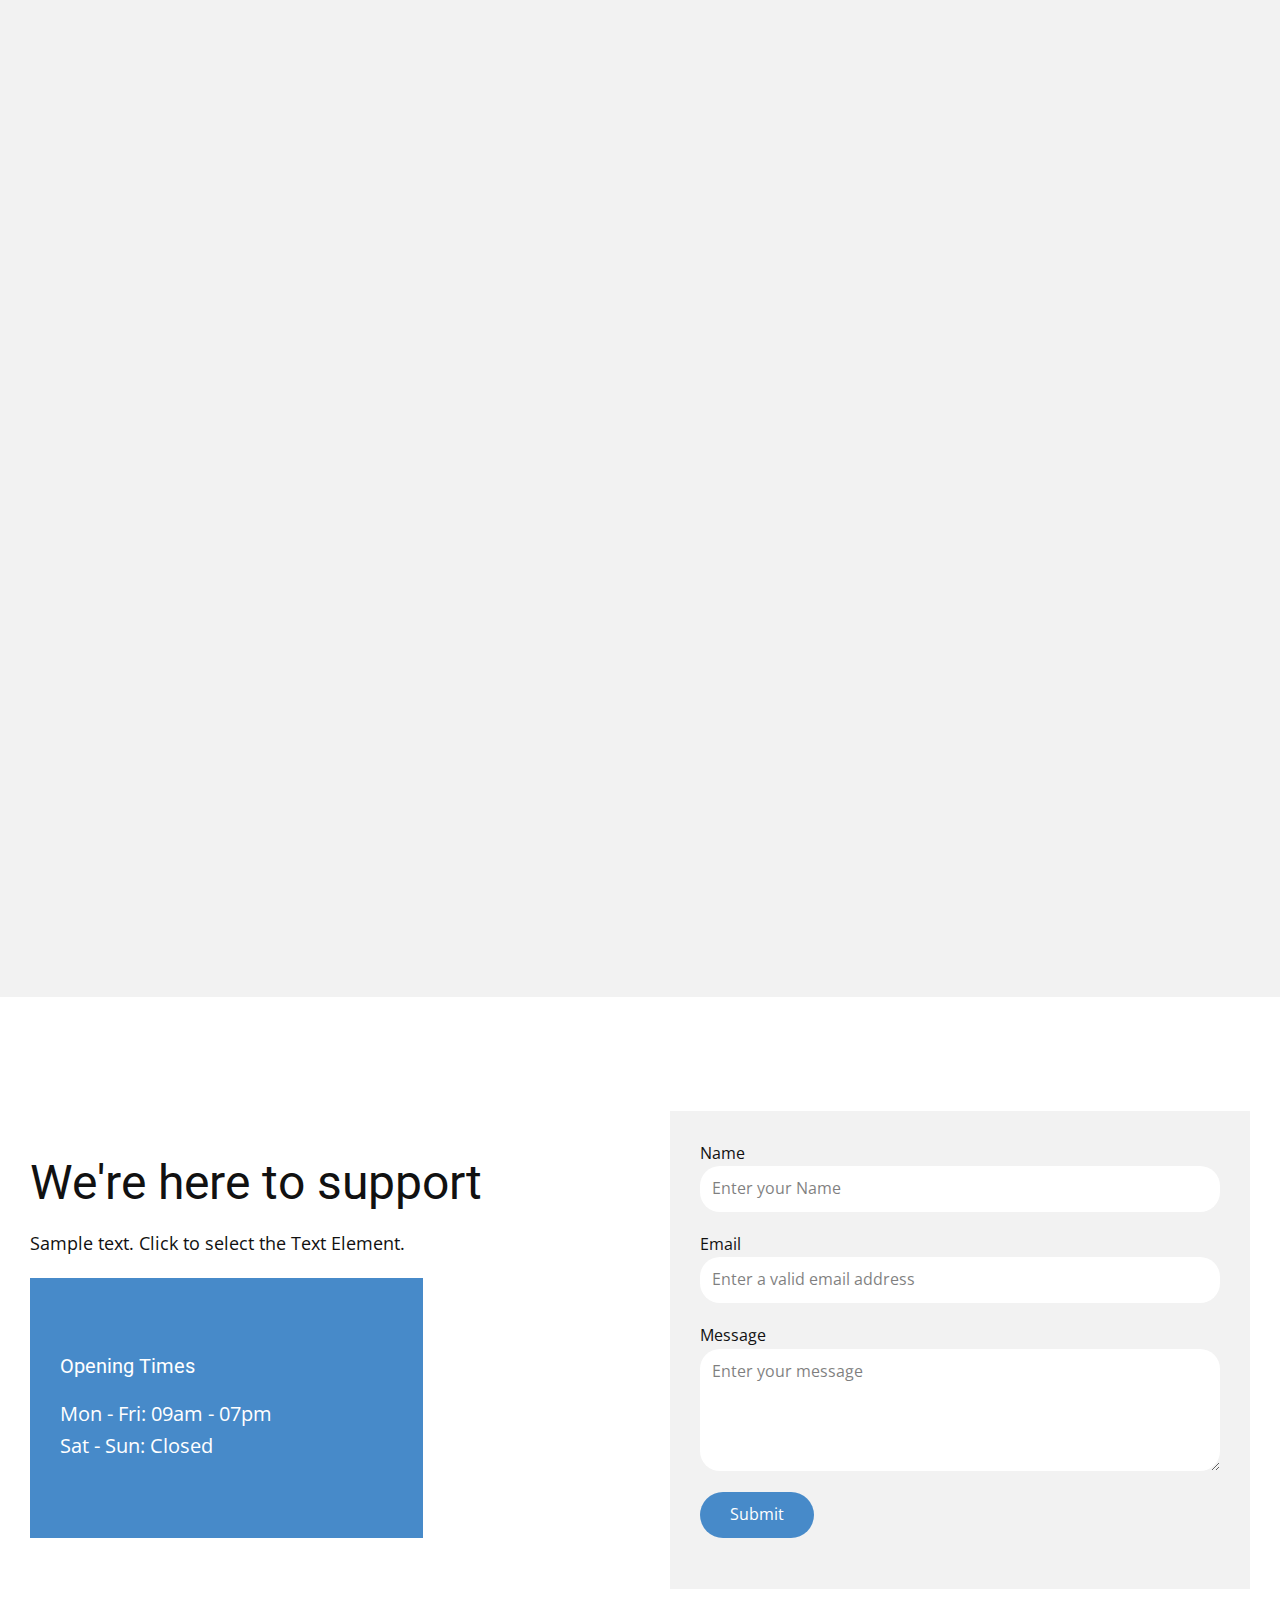
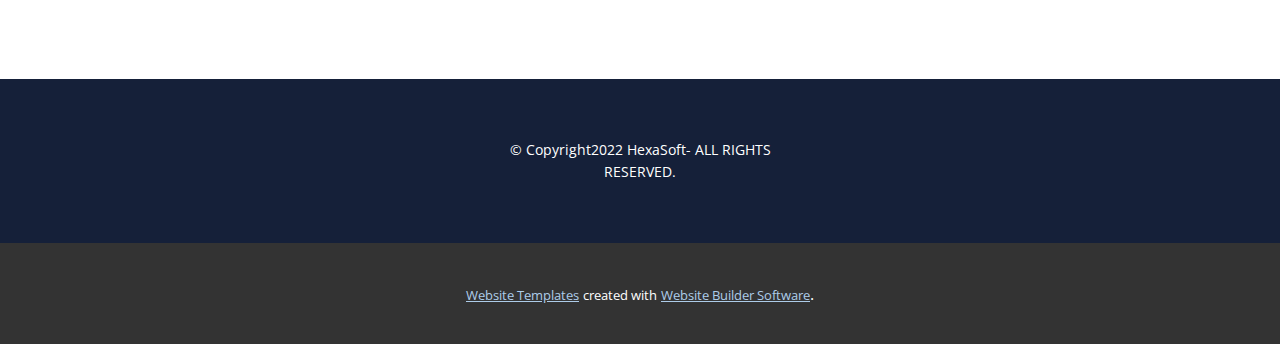
==== commit 9295c8e3: "20 commit" ====
--- a/About.html
+++ b/About.html
@@ -200,11 +200,13 @@
                         </h5>
                         <h5 class="u-align-center u-custom-font u-font-montserrat u-text u-text-custom-color-3 u-text-6">Software Instructor</h5>
                         <div class="u-align-center-xs u-social-icons u-spacing-10 u-social-icons-1">
-                          <a class="u-social-url" title="facebook" target="_blank" href="https://facebook.com/name"><span class="u-file-icon u-icon u-social-facebook u-social-icon u-icon-1"><img src="images/10110384.png" alt=""></span>
-                          </a>
-                          <a class="u-social-url" title="twitter" target="_blank" href="https://twitter.com/name"><span class="u-file-icon u-icon u-social-icon u-social-twitter u-icon-2"><img src="images/1077046.png" alt=""></span>
-                          </a>
-                          <a class="u-social-url" title="instagram" target="_blank" href="https://instagram.com/name"><span class="u-file-icon u-icon u-social-icon u-social-instagram u-icon-3"><img src="images/542638.png" alt=""></span>
+                          <a class="u-social-url" title="facebook" target="_blank" href="https://www.facebook.com/mostafa.helaly.186/"><span class="u-file-icon u-icon u-social-facebook u-social-icon u-icon-1"><img src="images/10110384.png" alt=""></span>
+                          </a>
+                          <a class="u-social-url" title="Youtube" target="_blank" href="https://www.youtube.com/@mostafahelalyDev/featured"><span class="u-file-icon u-icon u-social-icon u-social-twitter u-icon-2"><img src="images/1077046.png" alt=""></span>
+                          </a>
+                          <a class="u-social-url" title="Email" target="_blank" href="mostafa.helaly2810@gmail.com"><span class="u-file-icon u-icon u-social-icon u-social-instagram u-icon-3"><img src="images/542638.png" alt=""></span>
+                          </a>
+                          <a class="u-social-url" target="_blank" data-type="LinkedIn" title="LinkedIn" href="https://www.linkedin.com/in/mostafa-helaly-9149ba198/"><span class="u-file-icon u-icon u-social-icon u-social-linkedin u-icon-4"><img src="images/3488326.png" alt=""></span>
                           </a>
                         </div>
                       </div>
@@ -222,11 +224,13 @@
                         <h5 class="u-align-center u-custom-font u-font-montserrat u-text u-text-custom-color-2 u-text-10"> HexaSoft&nbsp;Stuff Engineer</h5>
                         <h5 class="u-align-center u-custom-font u-font-montserrat u-text u-text-custom-color-2 u-text-11"> Software Instructor</h5>
                         <div class="u-align-center-xs u-social-icons u-spacing-10 u-social-icons-2">
-                          <a class="u-social-url" title="facebook" target="_blank" href="https://facebook.com/name"><span class="u-file-icon u-icon u-social-facebook u-social-icon u-icon-4"><img src="images/10110384.png" alt=""></span>
-                          </a>
-                          <a class="u-social-url" title="twitter" target="_blank" href="https://twitter.com/name"><span class="u-file-icon u-icon u-social-icon u-social-twitter u-icon-5"><img src="images/7199702.png" alt=""></span>
-                          </a>
-                          <a class="u-social-url" title="instagram" target="_blank" href="https://instagram.com/name"><span class="u-file-icon u-icon u-social-icon u-social-instagram u-icon-6"><img src="images/1077046.png" alt=""></span>
+                          <a class="u-social-url" title="facebook" target="_blank" href="https://www.facebook.com/devsherif"><span class="u-file-icon u-icon u-social-facebook u-social-icon u-text-black u-icon-5"><img src="images/10110384-cae3f061.png" alt=""></span>
+                          </a>
+                          <a class="u-social-url" title="udemy" target="_blank" href="https://www.udemy.com/user/ahmed-11989/"><span class="u-file-icon u-icon u-social-icon u-social-twitter u-text-black u-icon-6"><img src="images/7199702-05dd402d.png" alt=""></span>
+                          </a>
+                          <a class="u-social-url" title="Youtube" target="_blank" href="https://www.youtube.com/@SecitDevelopers"><span class="u-file-icon u-icon u-social-icon u-social-instagram u-text-black u-icon-7"><img src="images/1077046-809c121a.png" alt=""></span>
+                          </a>
+                          <a class="u-social-url" target="_blank" data-type="LinkedIn" title="LinkedIn" href="https://www.linkedin.com/in/ahmed-sherif-535052239/"><span class="u-file-icon u-icon u-social-icon u-social-linkedin u-icon-8"><img src="images/3488326.png" alt=""></span>
                           </a>
                         </div>
                       </div>
@@ -245,15 +249,12 @@
                         <h5 class="u-align-center u-custom-font u-font-montserrat u-text u-text-12">Rewan Magdy</h5>
                         <h5 class="u-align-center u-custom-font u-font-montserrat u-text u-text-palette-1-base u-text-13">UI / UX Designer</h5>
                         <div class="u-align-center-xs u-align-left-lg u-align-left-md u-align-left-sm u-align-left-xl u-social-icons u-spacing-10 u-social-icons-3">
-                          <a class="u-social-url" title="facebook" target="_blank" href="https://facebook.com/name"><span class="u-icon u-social-facebook u-social-icon u-text-black u-icon-7"><svg class="u-svg-link" preserveAspectRatio="xMidYMin slice" viewBox="0 0 112 112" style=""><use xmlns:xlink="http://www.w3.org/1999/xlink" xlink:href="#svg-e3b9"></use></svg><svg class="u-svg-content" viewBox="0 0 112 112" x="0" y="0" id="svg-e3b9"><path fill="currentColor" d="M75.5,28.8H65.4c-1.5,0-4,0.9-4,4.3v9.4h13.9l-1.5,15.8H61.4v45.1H42.8V58.3h-8.8V42.4h8.8V32.2
-c0-7.4,3.4-18.8,18.8-18.8h13.8v15.4H75.5z"></path></svg></span>
-                          </a>
-                          <a class="u-social-url" title="twitter" target="_blank" href="https://twitter.com/name"><span class="u-file-icon u-icon u-social-icon u-social-twitter u-text-black u-icon-8"><img src="images/2111325-c74d48b9.png" alt=""></span>
-                          </a>
-                          <a class="u-social-url" title="instagram" target="_blank" href="https://instagram.com/name"><span class="u-icon u-social-icon u-social-instagram u-text-black u-icon-9"><svg class="u-svg-link" preserveAspectRatio="xMidYMin slice" viewBox="0 0 112 112" style=""><use xmlns:xlink="http://www.w3.org/1999/xlink" xlink:href="#svg-e4ca"></use></svg><svg class="u-svg-content" viewBox="0 0 112 112" x="0" y="0" id="svg-e4ca"><path fill="currentColor" d="M55.9,32.9c-12.8,0-23.2,10.4-23.2,23.2s10.4,23.2,23.2,23.2s23.2-10.4,23.2-23.2S68.7,32.9,55.9,32.9z
-	 M55.9,69.4c-7.4,0-13.3-6-13.3-13.3c-0.1-7.4,6-13.3,13.3-13.3s13.3,6,13.3,13.3C69.3,63.5,63.3,69.4,55.9,69.4z"></path><path fill="#FFFFFF" d="M79.7,26.8c-3,0-5.4,2.5-5.4,5.4s2.5,5.4,5.4,5.4c3,0,5.4-2.5,5.4-5.4S82.7,26.8,79.7,26.8z"></path><path fill="currentColor" d="M78.2,11H33.5C21,11,10.8,21.3,10.8,33.7v44.7c0,12.6,10.2,22.8,22.7,22.8h44.7c12.6,0,22.7-10.2,22.7-22.7
-	V33.7C100.8,21.1,90.6,11,78.2,11z M91,78.4c0,7.1-5.8,12.8-12.8,12.8H33.5c-7.1,0-12.8-5.8-12.8-12.8V33.7
-	c0-7.1,5.8-12.8,12.8-12.8h44.7c7.1,0,12.8,5.8,12.8,12.8V78.4z"></path></svg></span>
+                          <a class="u-social-url" title="facebook" target="_blank" href="https://www.facebook.com/rona.mgdy?mibextid=LQQJ4d"><span class="u-icon u-social-facebook u-social-icon u-text-black u-icon-9"><svg class="u-svg-link" preserveAspectRatio="xMidYMin slice" viewBox="0 0 112 112" style=""><use xmlns:xlink="http://www.w3.org/1999/xlink" xlink:href="#svg-e3b9"></use></svg><svg class="u-svg-content" viewBox="0 0 112 112" x="0" y="0" id="svg-e3b9"><path fill="currentColor" d="M75.5,28.8H65.4c-1.5,0-4,0.9-4,4.3v9.4h13.9l-1.5,15.8H61.4v45.1H42.8V58.3h-8.8V42.4h8.8V32.2
+c0-7.4,3.4-18.8,18.8-18.8h13.8v15.4H75.5z"></path></svg></span>
+                          </a>
+                          <a class="u-social-url" title="behance" target="_blank" href="https://www.behance.net/rewanmagdy"><span class="u-file-icon u-icon u-social-icon u-social-twitter u-text-black u-icon-10"><img src="images/2111325-c74d48b9.png" alt=""></span>
+                          </a>
+                          <a class="u-social-url" title="linkedin" target="_blank" href="https://www.linkedin.com/in/rewan-magdy-725830245"><span class="u-file-icon u-icon u-social-icon u-social-instagram u-icon-11"><img src="images/3488326.png" alt=""></span>
                           </a>
                         </div>
                       </div>
@@ -262,25 +263,15 @@
                 </div>
                 <div class="u-align-center u-container-style u-layout-cell u-size-30 u-layout-cell-4">
                   <div class="u-container-layout u-container-layout-7">
-                    <div class="u-border-20 u-border-palette-3-base u-container-style u-expanded-width-sm u-expanded-width-xs u-group u-shape-rectangle u-white u-group-4" data-animation-name="customAnimationIn" data-animation-duration="2000">
+                    <div class="u-border-20 u-border-palette-3-base u-container-style u-group u-shape-rectangle u-white u-group-4" data-animation-name="customAnimationIn" data-animation-duration="2000">
                       <div class="u-container-layout u-container-layout-8">
                         <div class="u-align-center-xs u-image u-image-circle u-image-4" alt="" data-image-width="1280" data-image-height="1280"></div>
                         <h5 class="u-align-center u-custom-font u-font-montserrat u-text u-text-14">Magdy Elsayed</h5>
-                        <h5 class="u-align-center u-custom-font u-font-montserrat u-text u-text-custom-color-2 u-text-15"> Front-end Developer </h5>
+                        <h5 class="u-align-center u-custom-font u-font-montserrat u-text u-text-custom-color-2 u-text-15"> Front-End Developer </h5>
                         <div class="u-align-center-xs u-social-icons u-spacing-10 u-social-icons-4">
-                          <a class="u-social-url" title="facebook" target="_blank" href="https://facebook.com/name"><span class="u-icon u-social-facebook u-social-icon u-text-palette-1-base u-icon-10"><svg class="u-svg-link" preserveAspectRatio="xMidYMin slice" viewBox="0 0 112 112" style=""><use xmlns:xlink="http://www.w3.org/1999/xlink" xlink:href="#svg-d4d8"></use></svg><svg class="u-svg-content" viewBox="0 0 112 112" x="0" y="0" id="svg-d4d8"><path fill="currentColor" d="M75.5,28.8H65.4c-1.5,0-4,0.9-4,4.3v9.4h13.9l-1.5,15.8H61.4v45.1H42.8V58.3h-8.8V42.4h8.8V32.2
-c0-7.4,3.4-18.8,18.8-18.8h13.8v15.4H75.5z"></path></svg></span>
-                          </a>
-                          <a class="u-social-url" title="twitter" target="_blank" href="https://twitter.com/name"><span class="u-icon u-social-icon u-social-twitter u-text-palette-1-base u-icon-11"><svg class="u-svg-link" preserveAspectRatio="xMidYMin slice" viewBox="0 0 112 112" style=""><use xmlns:xlink="http://www.w3.org/1999/xlink" xlink:href="#svg-2af1"></use></svg><svg class="u-svg-content" viewBox="0 0 112 112" x="0" y="0" id="svg-2af1"><path fill="currentColor" d="M92.2,38.2c0,0.8,0,1.6,0,2.3c0,24.3-18.6,52.4-52.6,52.4c-10.6,0.1-20.2-2.9-28.5-8.2
-	c1.4,0.2,2.9,0.2,4.4,0.2c8.7,0,16.7-2.9,23-7.9c-8.1-0.2-14.9-5.5-17.3-12.8c1.1,0.2,2.4,0.2,3.4,0.2c1.6,0,3.3-0.2,4.8-0.7
-	c-8.4-1.6-14.9-9.2-14.9-18c0-0.2,0-0.2,0-0.2c2.5,1.4,5.4,2.2,8.4,2.3c-5-3.3-8.3-8.9-8.3-15.4c0-3.4,1-6.5,2.5-9.2
-	c9.1,11.1,22.7,18.5,38,19.2c-0.2-1.4-0.4-2.8-0.4-4.3c0.1-10,8.3-18.2,18.5-18.2c5.4,0,10.1,2.2,13.5,5.7c4.3-0.8,8.1-2.3,11.7-4.5
-	c-1.4,4.3-4.3,7.9-8.1,10.1c3.7-0.4,7.3-1.4,10.6-2.9C98.9,32.3,95.7,35.5,92.2,38.2z"></path></svg></span>
-                          </a>
-                          <a class="u-social-url" title="instagram" target="_blank" href="https://instagram.com/name"><span class="u-icon u-social-icon u-social-instagram u-text-palette-1-base u-icon-12"><svg class="u-svg-link" preserveAspectRatio="xMidYMin slice" viewBox="0 0 112 112" style=""><use xmlns:xlink="http://www.w3.org/1999/xlink" xlink:href="#svg-d7b0"></use></svg><svg class="u-svg-content" viewBox="0 0 112 112" x="0" y="0" id="svg-d7b0"><path fill="currentColor" d="M55.9,32.9c-12.8,0-23.2,10.4-23.2,23.2s10.4,23.2,23.2,23.2s23.2-10.4,23.2-23.2S68.7,32.9,55.9,32.9z
-	 M55.9,69.4c-7.4,0-13.3-6-13.3-13.3c-0.1-7.4,6-13.3,13.3-13.3s13.3,6,13.3,13.3C69.3,63.5,63.3,69.4,55.9,69.4z"></path><path fill="#FFFFFF" d="M79.7,26.8c-3,0-5.4,2.5-5.4,5.4s2.5,5.4,5.4,5.4c3,0,5.4-2.5,5.4-5.4S82.7,26.8,79.7,26.8z"></path><path fill="currentColor" d="M78.2,11H33.5C21,11,10.8,21.3,10.8,33.7v44.7c0,12.6,10.2,22.8,22.7,22.8h44.7c12.6,0,22.7-10.2,22.7-22.7
-	V33.7C100.8,21.1,90.6,11,78.2,11z M91,78.4c0,7.1-5.8,12.8-12.8,12.8H33.5c-7.1,0-12.8-5.8-12.8-12.8V33.7
-	c0-7.1,5.8-12.8,12.8-12.8h44.7c7.1,0,12.8,5.8,12.8,12.8V78.4z"></path></svg></span>
+                          <a class="u-social-url" title="linkedin" target="_blank" href="https://www.linkedin.com/in/magdy-elsayyad-14a086193/"><span class="u-file-icon u-icon u-social-facebook u-social-icon u-text-custom-color-2 u-icon-12"><img src="images/3488326-a89ba34e.png" alt=""></span>
+                          </a>
+                          <a class="u-social-url" title="email" target="_blank" href="magdy.elsayyad229@gmail.com"><span class="u-file-icon u-icon u-social-icon u-social-twitter u-text-custom-color-2 u-icon-13"><img src="images/542638-402aa195.png" alt=""></span>
                           </a>
                         </div>
                       </div>
@@ -301,23 +292,13 @@
                   <div class="u-container-layout u-container-layout-9">
                     <div class="u-border-20 u-border-palette-3-base u-container-style u-group u-shape-rectangle u-white u-group-5" data-animation-name="customAnimationIn" data-animation-duration="2000">
                       <div class="u-container-layout u-container-layout-10">
-                        <div class="u-align-center-xs u-image u-image-circle u-image-5" alt="" data-image-width="1280" data-image-height="1280"></div>
-                        <h5 class="u-align-center u-custom-font u-font-montserrat u-text u-text-16"> Ahmed Ragaa</h5>
-                        <h5 class="u-align-center u-custom-font u-font-montserrat u-text u-text-palette-1-base u-text-17"> Flutter d​eveloper</h5>
+                        <div class="u-align-center-xs u-image u-image-circle u-image-5" alt="" data-image-width="1792" data-image-height="1792"></div>
+                        <h5 class="u-align-center u-custom-font u-font-montserrat u-text u-text-16"> Youssef Mohamed</h5>
+                        <h5 class="u-align-center u-custom-font u-font-montserrat u-text u-text-palette-1-base u-text-17">MERN Full Stack Developer</h5>
                         <div class="u-align-center-xs u-social-icons u-spacing-10 u-social-icons-5">
-                          <a class="u-social-url" title="facebook" target="_blank" href="https://facebook.com/name"><span class="u-icon u-social-facebook u-social-icon u-text-palette-1-base u-icon-13"><svg class="u-svg-link" preserveAspectRatio="xMidYMin slice" viewBox="0 0 112 112" style=""><use xmlns:xlink="http://www.w3.org/1999/xlink" xlink:href="#svg-b310"></use></svg><svg class="u-svg-content" viewBox="0 0 112 112" x="0" y="0" id="svg-b310"><path fill="currentColor" d="M75.5,28.8H65.4c-1.5,0-4,0.9-4,4.3v9.4h13.9l-1.5,15.8H61.4v45.1H42.8V58.3h-8.8V42.4h8.8V32.2
-c0-7.4,3.4-18.8,18.8-18.8h13.8v15.4H75.5z"></path></svg></span>
-                          </a>
-                          <a class="u-social-url" title="twitter" target="_blank" href="https://twitter.com/name"><span class="u-icon u-social-icon u-social-twitter u-text-palette-1-base u-icon-14"><svg class="u-svg-link" preserveAspectRatio="xMidYMin slice" viewBox="0 0 112 112" style=""><use xmlns:xlink="http://www.w3.org/1999/xlink" xlink:href="#svg-5689"></use></svg><svg class="u-svg-content" viewBox="0 0 112 112" x="0" y="0" id="svg-5689"><path fill="currentColor" d="M92.2,38.2c0,0.8,0,1.6,0,2.3c0,24.3-18.6,52.4-52.6,52.4c-10.6,0.1-20.2-2.9-28.5-8.2
-	c1.4,0.2,2.9,0.2,4.4,0.2c8.7,0,16.7-2.9,23-7.9c-8.1-0.2-14.9-5.5-17.3-12.8c1.1,0.2,2.4,0.2,3.4,0.2c1.6,0,3.3-0.2,4.8-0.7
-	c-8.4-1.6-14.9-9.2-14.9-18c0-0.2,0-0.2,0-0.2c2.5,1.4,5.4,2.2,8.4,2.3c-5-3.3-8.3-8.9-8.3-15.4c0-3.4,1-6.5,2.5-9.2
-	c9.1,11.1,22.7,18.5,38,19.2c-0.2-1.4-0.4-2.8-0.4-4.3c0.1-10,8.3-18.2,18.5-18.2c5.4,0,10.1,2.2,13.5,5.7c4.3-0.8,8.1-2.3,11.7-4.5
-	c-1.4,4.3-4.3,7.9-8.1,10.1c3.7-0.4,7.3-1.4,10.6-2.9C98.9,32.3,95.7,35.5,92.2,38.2z"></path></svg></span>
-                          </a>
-                          <a class="u-social-url" title="instagram" target="_blank" href="https://instagram.com/name"><span class="u-icon u-social-icon u-social-instagram u-text-palette-1-base u-icon-15"><svg class="u-svg-link" preserveAspectRatio="xMidYMin slice" viewBox="0 0 112 112" style=""><use xmlns:xlink="http://www.w3.org/1999/xlink" xlink:href="#svg-d619"></use></svg><svg class="u-svg-content" viewBox="0 0 112 112" x="0" y="0" id="svg-d619"><path fill="currentColor" d="M55.9,32.9c-12.8,0-23.2,10.4-23.2,23.2s10.4,23.2,23.2,23.2s23.2-10.4,23.2-23.2S68.7,32.9,55.9,32.9z
-	 M55.9,69.4c-7.4,0-13.3-6-13.3-13.3c-0.1-7.4,6-13.3,13.3-13.3s13.3,6,13.3,13.3C69.3,63.5,63.3,69.4,55.9,69.4z"></path><path fill="#FFFFFF" d="M79.7,26.8c-3,0-5.4,2.5-5.4,5.4s2.5,5.4,5.4,5.4c3,0,5.4-2.5,5.4-5.4S82.7,26.8,79.7,26.8z"></path><path fill="currentColor" d="M78.2,11H33.5C21,11,10.8,21.3,10.8,33.7v44.7c0,12.6,10.2,22.8,22.7,22.8h44.7c12.6,0,22.7-10.2,22.7-22.7
-	V33.7C100.8,21.1,90.6,11,78.2,11z M91,78.4c0,7.1-5.8,12.8-12.8,12.8H33.5c-7.1,0-12.8-5.8-12.8-12.8V33.7
-	c0-7.1,5.8-12.8,12.8-12.8h44.7c7.1,0,12.8,5.8,12.8,12.8V78.4z"></path></svg></span>
+                          <a class="u-social-url" title="facebook" target="_blank" href="https://facebook.com/name"><span class="u-file-icon u-icon u-social-facebook u-social-icon u-text-custom-color-2 u-icon-14"><img src="images/3488326-a89ba34e.png" alt=""></span>
+                          </a>
+                          <a class="u-social-url" title="github" target="_blank" href="https://github.com/yousseffninja"><span class="u-file-icon u-icon u-social-icon u-social-twitter u-text-custom-color-2 u-icon-15"><img src="images/25657-3fbeec55.png" alt=""></span>
                           </a>
                         </div>
                       </div>
@@ -328,23 +309,17 @@
                   <div class="u-container-layout u-container-layout-11">
                     <div class="u-border-20 u-border-palette-1-base u-container-style u-group u-shape-rectangle u-white u-group-6" data-animation-name="customAnimationIn" data-animation-duration="2000">
                       <div class="u-container-layout u-container-layout-12">
-                        <div class="u-align-center-xs u-image u-image-circle u-image-6" alt="" data-image-width="1080" data-image-height="1080"></div>
+                        <div class="u-align-center-xs u-image u-image-circle u-image-6" alt="" data-image-width="2048" data-image-height="2048"></div>
                         <h5 class="u-align-center u-custom-font u-font-montserrat u-text u-text-18">Marawan Hamdy</h5>
-                        <h5 class="u-align-center u-custom-font u-font-montserrat u-text u-text-palette-1-base u-text-19">Back-end Developer</h5>
+                        <h5 class="u-align-center u-custom-font u-font-montserrat u-text u-text-palette-1-base u-text-19">Full Stack Developer<br>Flutter &amp; php(laravel-native)
+                        </h5>
                         <div class="u-align-center-xs u-social-icons u-spacing-10 u-social-icons-6">
-                          <a class="u-social-url" title="facebook" target="_blank" href="https://facebook.com/name"><span class="u-icon u-social-facebook u-social-icon u-text-black u-icon-16"><svg class="u-svg-link" preserveAspectRatio="xMidYMin slice" viewBox="0 0 112 112" style=""><use xmlns:xlink="http://www.w3.org/1999/xlink" xlink:href="#svg-7912"></use></svg><svg class="u-svg-content" viewBox="0 0 112 112" x="0" y="0" id="svg-7912"><path fill="currentColor" d="M75.5,28.8H65.4c-1.5,0-4,0.9-4,4.3v9.4h13.9l-1.5,15.8H61.4v45.1H42.8V58.3h-8.8V42.4h8.8V32.2
-c0-7.4,3.4-18.8,18.8-18.8h13.8v15.4H75.5z"></path></svg></span>
-                          </a>
-                          <a class="u-social-url" title="twitter" target="_blank" href="https://twitter.com/name"><span class="u-icon u-social-icon u-social-twitter u-text-black u-icon-17"><svg class="u-svg-link" preserveAspectRatio="xMidYMin slice" viewBox="0 0 112 112" style=""><use xmlns:xlink="http://www.w3.org/1999/xlink" xlink:href="#svg-ee3a"></use></svg><svg class="u-svg-content" viewBox="0 0 112 112" x="0" y="0" id="svg-ee3a"><path fill="currentColor" d="M92.2,38.2c0,0.8,0,1.6,0,2.3c0,24.3-18.6,52.4-52.6,52.4c-10.6,0.1-20.2-2.9-28.5-8.2
-	c1.4,0.2,2.9,0.2,4.4,0.2c8.7,0,16.7-2.9,23-7.9c-8.1-0.2-14.9-5.5-17.3-12.8c1.1,0.2,2.4,0.2,3.4,0.2c1.6,0,3.3-0.2,4.8-0.7
-	c-8.4-1.6-14.9-9.2-14.9-18c0-0.2,0-0.2,0-0.2c2.5,1.4,5.4,2.2,8.4,2.3c-5-3.3-8.3-8.9-8.3-15.4c0-3.4,1-6.5,2.5-9.2
-	c9.1,11.1,22.7,18.5,38,19.2c-0.2-1.4-0.4-2.8-0.4-4.3c0.1-10,8.3-18.2,18.5-18.2c5.4,0,10.1,2.2,13.5,5.7c4.3-0.8,8.1-2.3,11.7-4.5
-	c-1.4,4.3-4.3,7.9-8.1,10.1c3.7-0.4,7.3-1.4,10.6-2.9C98.9,32.3,95.7,35.5,92.2,38.2z"></path></svg></span>
-                          </a>
-                          <a class="u-social-url" title="instagram" target="_blank" href="https://instagram.com/name"><span class="u-icon u-social-icon u-social-instagram u-text-black u-icon-18"><svg class="u-svg-link" preserveAspectRatio="xMidYMin slice" viewBox="0 0 112 112" style=""><use xmlns:xlink="http://www.w3.org/1999/xlink" xlink:href="#svg-a562"></use></svg><svg class="u-svg-content" viewBox="0 0 112 112" x="0" y="0" id="svg-a562"><path fill="currentColor" d="M55.9,32.9c-12.8,0-23.2,10.4-23.2,23.2s10.4,23.2,23.2,23.2s23.2-10.4,23.2-23.2S68.7,32.9,55.9,32.9z
-	 M55.9,69.4c-7.4,0-13.3-6-13.3-13.3c-0.1-7.4,6-13.3,13.3-13.3s13.3,6,13.3,13.3C69.3,63.5,63.3,69.4,55.9,69.4z"></path><path fill="#FFFFFF" d="M79.7,26.8c-3,0-5.4,2.5-5.4,5.4s2.5,5.4,5.4,5.4c3,0,5.4-2.5,5.4-5.4S82.7,26.8,79.7,26.8z"></path><path fill="currentColor" d="M78.2,11H33.5C21,11,10.8,21.3,10.8,33.7v44.7c0,12.6,10.2,22.8,22.7,22.8h44.7c12.6,0,22.7-10.2,22.7-22.7
-	V33.7C100.8,21.1,90.6,11,78.2,11z M91,78.4c0,7.1-5.8,12.8-12.8,12.8H33.5c-7.1,0-12.8-5.8-12.8-12.8V33.7
-	c0-7.1,5.8-12.8,12.8-12.8h44.7c7.1,0,12.8,5.8,12.8,12.8V78.4z"></path></svg></span>
+                          <a class="u-social-url" title="facebook" target="_blank" href="https://www.facebook.com/0maroo00?mibextid=LQQJ4d"><span class="u-icon u-social-facebook u-social-icon u-text-black u-icon-16"><svg class="u-svg-link" preserveAspectRatio="xMidYMin slice" viewBox="0 0 112 112" style=""><use xmlns:xlink="http://www.w3.org/1999/xlink" xlink:href="#svg-7912"></use></svg><svg class="u-svg-content" viewBox="0 0 112 112" x="0" y="0" id="svg-7912"><path fill="currentColor" d="M75.5,28.8H65.4c-1.5,0-4,0.9-4,4.3v9.4h13.9l-1.5,15.8H61.4v45.1H42.8V58.3h-8.8V42.4h8.8V32.2
+c0-7.4,3.4-18.8,18.8-18.8h13.8v15.4H75.5z"></path></svg></span>
+                          </a>
+                          <a class="u-social-url" title="Youtube" target="_blank" href="https://youtube.com/@BemoCode"><span class="u-file-icon u-icon u-social-icon u-social-twitter u-icon-17"><img src="images/1077046.png" alt=""></span>
+                          </a>
+                          <a class="u-social-url" title="linkedin" target="_blank" href="https://www.linkedin.com/in/marwancode"><span class="u-file-icon u-icon u-social-icon u-social-instagram u-icon-18"><img src="images/3488326.png" alt=""></span>
                           </a>
                         </div>
                       </div>
@@ -357,24 +332,16 @@
               <div class="u-layout-row">
                 <div class="u-align-center u-container-style u-layout-cell u-size-30 u-layout-cell-7">
                   <div class="u-container-layout u-container-layout-13">
-                    <div class="u-border-20 u-border-palette-1-base u-container-style u-expanded-width u-group u-shape-rectangle u-white u-group-7" data-animation-name="customAnimationIn" data-animation-duration="2000">
+                    <div class="u-border-20 u-border-palette-1-base u-container-style u-group u-shape-rectangle u-white u-group-7" data-animation-name="customAnimationIn" data-animation-duration="2000">
                       <div class="u-container-layout u-container-layout-14">
-                        <div class="u-align-center-xs u-image u-image-circle u-image-7" alt="" data-image-width="1001" data-image-height="1500"></div>
-                        <h5 class="u-align-center u-custom-font u-font-montserrat u-text u-text-20">Mila Loo</h5>
+                        <div class="u-align-center-xs u-image u-image-circle u-image-7" alt="" data-image-width="2048" data-image-height="2048"></div>
+                        <h5 class="u-align-center u-custom-font u-font-montserrat u-text u-text-20">Taha Khalid</h5>
+                        <h5 class="u-align-center u-custom-font u-font-montserrat u-text u-text-palette-1-base u-text-21">Back-End Developer</h5>
                         <div class="u-align-center-xs u-align-left-lg u-align-left-md u-align-left-sm u-align-left-xl u-social-icons u-spacing-10 u-social-icons-7">
-                          <a class="u-social-url" title="facebook" target="_blank" href="https://facebook.com/name"><span class="u-icon u-social-facebook u-social-icon u-text-black u-icon-19"><svg class="u-svg-link" preserveAspectRatio="xMidYMin slice" viewBox="0 0 112 112" style=""><use xmlns:xlink="http://www.w3.org/1999/xlink" xlink:href="#svg-e3b9"></use></svg><svg class="u-svg-content" viewBox="0 0 112 112" x="0" y="0" id="svg-e3b9"><path fill="currentColor" d="M75.5,28.8H65.4c-1.5,0-4,0.9-4,4.3v9.4h13.9l-1.5,15.8H61.4v45.1H42.8V58.3h-8.8V42.4h8.8V32.2
-c0-7.4,3.4-18.8,18.8-18.8h13.8v15.4H75.5z"></path></svg></span>
-                          </a>
-                          <a class="u-social-url" title="twitter" target="_blank" href="https://twitter.com/name"><span class="u-icon u-social-icon u-social-twitter u-text-black u-icon-20"><svg class="u-svg-link" preserveAspectRatio="xMidYMin slice" viewBox="0 0 112 112" style=""><use xmlns:xlink="http://www.w3.org/1999/xlink" xlink:href="#svg-07b5"></use></svg><svg class="u-svg-content" viewBox="0 0 112 112" x="0" y="0" id="svg-07b5"><path fill="currentColor" d="M92.2,38.2c0,0.8,0,1.6,0,2.3c0,24.3-18.6,52.4-52.6,52.4c-10.6,0.1-20.2-2.9-28.5-8.2
-	c1.4,0.2,2.9,0.2,4.4,0.2c8.7,0,16.7-2.9,23-7.9c-8.1-0.2-14.9-5.5-17.3-12.8c1.1,0.2,2.4,0.2,3.4,0.2c1.6,0,3.3-0.2,4.8-0.7
-	c-8.4-1.6-14.9-9.2-14.9-18c0-0.2,0-0.2,0-0.2c2.5,1.4,5.4,2.2,8.4,2.3c-5-3.3-8.3-8.9-8.3-15.4c0-3.4,1-6.5,2.5-9.2
-	c9.1,11.1,22.7,18.5,38,19.2c-0.2-1.4-0.4-2.8-0.4-4.3c0.1-10,8.3-18.2,18.5-18.2c5.4,0,10.1,2.2,13.5,5.7c4.3-0.8,8.1-2.3,11.7-4.5
-	c-1.4,4.3-4.3,7.9-8.1,10.1c3.7-0.4,7.3-1.4,10.6-2.9C98.9,32.3,95.7,35.5,92.2,38.2z"></path></svg></span>
-                          </a>
-                          <a class="u-social-url" title="instagram" target="_blank" href="https://instagram.com/name"><span class="u-icon u-social-icon u-social-instagram u-text-black u-icon-21"><svg class="u-svg-link" preserveAspectRatio="xMidYMin slice" viewBox="0 0 112 112" style=""><use xmlns:xlink="http://www.w3.org/1999/xlink" xlink:href="#svg-e4ca"></use></svg><svg class="u-svg-content" viewBox="0 0 112 112" x="0" y="0" id="svg-e4ca"><path fill="currentColor" d="M55.9,32.9c-12.8,0-23.2,10.4-23.2,23.2s10.4,23.2,23.2,23.2s23.2-10.4,23.2-23.2S68.7,32.9,55.9,32.9z
-	 M55.9,69.4c-7.4,0-13.3-6-13.3-13.3c-0.1-7.4,6-13.3,13.3-13.3s13.3,6,13.3,13.3C69.3,63.5,63.3,69.4,55.9,69.4z"></path><path fill="#FFFFFF" d="M79.7,26.8c-3,0-5.4,2.5-5.4,5.4s2.5,5.4,5.4,5.4c3,0,5.4-2.5,5.4-5.4S82.7,26.8,79.7,26.8z"></path><path fill="currentColor" d="M78.2,11H33.5C21,11,10.8,21.3,10.8,33.7v44.7c0,12.6,10.2,22.8,22.7,22.8h44.7c12.6,0,22.7-10.2,22.7-22.7
-	V33.7C100.8,21.1,90.6,11,78.2,11z M91,78.4c0,7.1-5.8,12.8-12.8,12.8H33.5c-7.1,0-12.8-5.8-12.8-12.8V33.7
-	c0-7.1,5.8-12.8,12.8-12.8h44.7c7.1,0,12.8,5.8,12.8,12.8V78.4z"></path></svg></span>
+                          <a class="u-social-url" title="email" target="_blank" href="tth31770@gmail.com"><span class="u-icon u-social-facebook u-social-icon u-text-black u-icon-19"><svg class="u-svg-link" preserveAspectRatio="xMidYMin slice" viewBox="0 0 112 112" style=""><use xmlns:xlink="http://www.w3.org/1999/xlink" xlink:href="#svg-e3b9"></use></svg><svg class="u-svg-content" viewBox="0 0 112 112" x="0" y="0" id="svg-e3b9"><path fill="currentColor" d="M75.5,28.8H65.4c-1.5,0-4,0.9-4,4.3v9.4h13.9l-1.5,15.8H61.4v45.1H42.8V58.3h-8.8V42.4h8.8V32.2
+c0-7.4,3.4-18.8,18.8-18.8h13.8v15.4H75.5z"></path></svg></span>
+                          </a>
+                          <a class="u-social-url" title="linkedin" target="_blank" href="https://www.linkedin.com/in/taha-khaled-ba7090251/"><span class="u-file-icon u-icon u-social-icon u-social-twitter u-icon-20"><img src="images/3488326.png" alt=""></span>
                           </a>
                         </div>
                       </div>
@@ -384,23 +351,65 @@
                 <div class="u-align-center u-container-style u-layout-cell u-size-30 u-layout-cell-8">
                   <div class="u-container-layout u-container-layout-15">
                     <div class="u-border-20 u-border-palette-3-base u-container-style u-expanded-width u-group u-shape-rectangle u-white u-group-8" data-animation-name="customAnimationIn" data-animation-duration="2000">
-                      <div class="u-container-layout u-valign-bottom u-container-layout-16">
-                        <div class="u-align-center-xs u-image u-image-circle u-image-8" alt="" data-image-width="1124" data-image-height="1500"></div>
-                        <h5 class="u-align-center u-custom-font u-font-montserrat u-text u-text-21">Paul Larson</h5>
-                        <div class="u-align-center-xs u-social-icons u-spacing-10 u-social-icons-8">
-                          <a class="u-social-url" title="facebook" target="_blank" href="https://facebook.com/name"><span class="u-icon u-social-facebook u-social-icon u-text-palette-1-base u-icon-22"><svg class="u-svg-link" preserveAspectRatio="xMidYMin slice" viewBox="0 0 112 112" style=""><use xmlns:xlink="http://www.w3.org/1999/xlink" xlink:href="#svg-d4d8"></use></svg><svg class="u-svg-content" viewBox="0 0 112 112" x="0" y="0" id="svg-d4d8"><path fill="currentColor" d="M75.5,28.8H65.4c-1.5,0-4,0.9-4,4.3v9.4h13.9l-1.5,15.8H61.4v45.1H42.8V58.3h-8.8V42.4h8.8V32.2
-c0-7.4,3.4-18.8,18.8-18.8h13.8v15.4H75.5z"></path></svg></span>
-                          </a>
-                          <a class="u-social-url" title="twitter" target="_blank" href="https://twitter.com/name"><span class="u-icon u-social-icon u-social-twitter u-text-palette-1-base u-icon-23"><svg class="u-svg-link" preserveAspectRatio="xMidYMin slice" viewBox="0 0 112 112" style=""><use xmlns:xlink="http://www.w3.org/1999/xlink" xlink:href="#svg-2af1"></use></svg><svg class="u-svg-content" viewBox="0 0 112 112" x="0" y="0" id="svg-2af1"><path fill="currentColor" d="M92.2,38.2c0,0.8,0,1.6,0,2.3c0,24.3-18.6,52.4-52.6,52.4c-10.6,0.1-20.2-2.9-28.5-8.2
-	c1.4,0.2,2.9,0.2,4.4,0.2c8.7,0,16.7-2.9,23-7.9c-8.1-0.2-14.9-5.5-17.3-12.8c1.1,0.2,2.4,0.2,3.4,0.2c1.6,0,3.3-0.2,4.8-0.7
-	c-8.4-1.6-14.9-9.2-14.9-18c0-0.2,0-0.2,0-0.2c2.5,1.4,5.4,2.2,8.4,2.3c-5-3.3-8.3-8.9-8.3-15.4c0-3.4,1-6.5,2.5-9.2
-	c9.1,11.1,22.7,18.5,38,19.2c-0.2-1.4-0.4-2.8-0.4-4.3c0.1-10,8.3-18.2,18.5-18.2c5.4,0,10.1,2.2,13.5,5.7c4.3-0.8,8.1-2.3,11.7-4.5
-	c-1.4,4.3-4.3,7.9-8.1,10.1c3.7-0.4,7.3-1.4,10.6-2.9C98.9,32.3,95.7,35.5,92.2,38.2z"></path></svg></span>
-                          </a>
-                          <a class="u-social-url" title="instagram" target="_blank" href="https://instagram.com/name"><span class="u-icon u-social-icon u-social-instagram u-text-palette-1-base u-icon-24"><svg class="u-svg-link" preserveAspectRatio="xMidYMin slice" viewBox="0 0 112 112" style=""><use xmlns:xlink="http://www.w3.org/1999/xlink" xlink:href="#svg-d7b0"></use></svg><svg class="u-svg-content" viewBox="0 0 112 112" x="0" y="0" id="svg-d7b0"><path fill="currentColor" d="M55.9,32.9c-12.8,0-23.2,10.4-23.2,23.2s10.4,23.2,23.2,23.2s23.2-10.4,23.2-23.2S68.7,32.9,55.9,32.9z
-	 M55.9,69.4c-7.4,0-13.3-6-13.3-13.3c-0.1-7.4,6-13.3,13.3-13.3s13.3,6,13.3,13.3C69.3,63.5,63.3,69.4,55.9,69.4z"></path><path fill="#FFFFFF" d="M79.7,26.8c-3,0-5.4,2.5-5.4,5.4s2.5,5.4,5.4,5.4c3,0,5.4-2.5,5.4-5.4S82.7,26.8,79.7,26.8z"></path><path fill="currentColor" d="M78.2,11H33.5C21,11,10.8,21.3,10.8,33.7v44.7c0,12.6,10.2,22.8,22.7,22.8h44.7c12.6,0,22.7-10.2,22.7-22.7
-	V33.7C100.8,21.1,90.6,11,78.2,11z M91,78.4c0,7.1-5.8,12.8-12.8,12.8H33.5c-7.1,0-12.8-5.8-12.8-12.8V33.7
-	c0-7.1,5.8-12.8,12.8-12.8h44.7c7.1,0,12.8,5.8,12.8,12.8V78.4z"></path></svg></span>
+                      <div class="u-container-layout u-container-layout-16">
+                        <div class="u-align-center-xs u-image u-image-circle u-image-8" alt="" data-image-width="1280" data-image-height="1280"></div>
+                        <h5 class="u-align-center u-custom-font u-font-montserrat u-text u-text-22">Ahmed Ragaa</h5>
+                        <h5 class="u-align-center u-custom-font u-font-montserrat u-text u-text-custom-color-2 u-text-23">Flutter developer</h5>
+                        <div class="u-social-icons u-spacing-10 u-social-icons-8">
+                          <a class="u-social-url" title="facebook" target="_blank" href="https://www.facebook.com/ahmed.ragaa.5"><span class="u-icon u-social-facebook u-social-icon u-text-custom-color-2 u-icon-21"><svg class="u-svg-link" preserveAspectRatio="xMidYMin slice" viewBox="0 0 112 112" style=""><use xmlns:xlink="http://www.w3.org/1999/xlink" xlink:href="#svg-d4d8"></use></svg><svg class="u-svg-content" viewBox="0 0 112 112" x="0" y="0" id="svg-d4d8"><path fill="currentColor" d="M75.5,28.8H65.4c-1.5,0-4,0.9-4,4.3v9.4h13.9l-1.5,15.8H61.4v45.1H42.8V58.3h-8.8V42.4h8.8V32.2
+c0-7.4,3.4-18.8,18.8-18.8h13.8v15.4H75.5z"></path></svg></span>
+                          </a>
+                          <a class="u-social-url" title="github" target="_blank" href="https://github.com/AhmedRagaa1"><span class="u-file-icon u-icon u-social-icon u-social-twitter u-text-custom-color-2 u-icon-22"><img src="images/25657-3fbeec55.png" alt=""></span>
+                          </a>
+                          <a class="u-social-url" title="instagram" target="_blank" href="https://instagram.com/name"><span class="u-file-icon u-icon u-social-icon u-social-instagram u-text-custom-color-2 u-icon-23"><img src="images/3488326-a89ba34e.png" alt=""></span>
+                          </a>
+                        </div>
+                      </div>
+                    </div>
+                  </div>
+                </div>
+              </div>
+            </div>
+          </div>
+        </div>
+      </div>
+      <div class="u-align-center-xs u-clearfix u-expanded-width u-gutter-0 u-layout-wrap u-layout-wrap-3">
+        <div class="u-gutter-0 u-layout">
+          <div class="u-layout-col">
+            <div class="u-size-60">
+              <div class="u-layout-row">
+                <div class="u-align-center u-container-style u-layout-cell u-size-30 u-layout-cell-9">
+                  <div class="u-container-layout u-container-layout-17">
+                    <div class="u-border-20 u-border-palette-3-base u-container-style u-group u-shape-rectangle u-white u-group-9" data-animation-name="customAnimationIn" data-animation-duration="2000">
+                      <div class="u-container-layout u-container-layout-18">
+                        <div class="u-align-center-xs u-image u-image-circle u-image-9" alt="" data-image-width="2048" data-image-height="2041"></div>
+                        <h5 class="u-align-center u-custom-font u-font-montserrat u-text u-text-24">Al Sayed Abdelbaqey</h5>
+                        <h5 class="u-align-center u-custom-font u-font-montserrat u-text u-text-palette-1-base u-text-25">Flutter Developer</h5>
+                        <div class="u-align-center-xs u-social-icons u-spacing-10 u-social-icons-9">
+                          <a class="u-social-url" title="facebook" target="_blank" href="https://www.facebook.com/micheal.farady.718"><span class="u-icon u-social-facebook u-social-icon u-text-custom-color-2 u-icon-24"><svg class="u-svg-link" preserveAspectRatio="xMidYMin slice" viewBox="0 0 112 112" style=""><use xmlns:xlink="http://www.w3.org/1999/xlink" xlink:href="#svg-a369"></use></svg><svg class="u-svg-content" viewBox="0 0 112 112" x="0" y="0" id="svg-a369"><path fill="currentColor" d="M75.5,28.8H65.4c-1.5,0-4,0.9-4,4.3v9.4h13.9l-1.5,15.8H61.4v45.1H42.8V58.3h-8.8V42.4h8.8V32.2
+c0-7.4,3.4-18.8,18.8-18.8h13.8v15.4H75.5z"></path></svg></span>
+                          </a>
+                          <a class="u-social-url" title="behance" target="_blank" href="https://www.behance.net/alsayedabdelba"><span class="u-file-icon u-icon u-social-icon u-social-twitter u-text-custom-color-2 u-icon-25"><img src="images/2111325-6528a08f.png" alt=""></span>
+                          </a>
+                          <a class="u-social-url" title="linkedin" target="_blank" href="https://www.linkedin.com/in/alsayed-abdelbaqey-502a99237/"><span class="u-file-icon u-icon u-social-icon u-social-instagram u-text-custom-color-2 u-icon-26"><img src="images/3488326-a89ba34e.png" alt=""></span>
+                          </a>
+                        </div>
+                      </div>
+                    </div>
+                  </div>
+                </div>
+                <div class="u-align-center u-container-style u-layout-cell u-size-30 u-layout-cell-10">
+                  <div class="u-container-layout u-container-layout-19">
+                    <div class="u-border-20 u-border-palette-1-base u-container-style u-group u-shape-rectangle u-white u-group-10" data-animation-name="customAnimationIn" data-animation-duration="2000">
+                      <div class="u-container-layout u-container-layout-20">
+                        <div class="u-align-center-xs u-image u-image-circle u-image-10" alt="" data-image-width="2048" data-image-height="2048"></div>
+                        <h5 class="u-align-center u-custom-font u-font-montserrat u-text u-text-26"> Mohamed Karam</h5>
+                        <h5 class="u-align-center u-custom-font u-font-montserrat u-text u-text-palette-1-base u-text-27">Flutter Developer</h5>
+                        <div class="u-align-center-xs u-social-icons u-spacing-10 u-social-icons-10">
+                          <a class="u-social-url" title="facebook" target="_blank" href="https://www.facebook.com/mo7amedtech?mibextid=ZbWKwL"><span class="u-icon u-social-facebook u-social-icon u-text-black u-icon-27"><svg class="u-svg-link" preserveAspectRatio="xMidYMin slice" viewBox="0 0 112 112" style=""><use xmlns:xlink="http://www.w3.org/1999/xlink" xlink:href="#svg-d970"></use></svg><svg class="u-svg-content" viewBox="0 0 112 112" x="0" y="0" id="svg-d970"><path fill="currentColor" d="M75.5,28.8H65.4c-1.5,0-4,0.9-4,4.3v9.4h13.9l-1.5,15.8H61.4v45.1H42.8V58.3h-8.8V42.4h8.8V32.2
+c0-7.4,3.4-18.8,18.8-18.8h13.8v15.4H75.5z"></path></svg></span>
+                          </a>
+                          <a class="u-social-url" title="linkedin" target="_blank" href="https://www.linkedin.com/in/mohamed-karam-01ab8b1b8"><span class="u-file-icon u-icon u-social-icon u-social-instagram u-icon-28"><img src="images/3488326.png" alt=""></span>
                           </a>
                         </div>
                       </div>
@@ -421,7 +430,7 @@
               <div class="u-container-layout u-valign-top-sm u-container-layout-1">
                 <h2 class="u-align-center-xs u-text u-text-default-lg u-text-default-xl u-text-1"> We're here to support</h2>
                 <p class="u-align-center-xs u-text u-text-2">Sample text. Click to select the Text Element.</p>
-                <div class="u-container-style u-group u-palette-1-base u-radius-50 u-shape-round u-group-1">
+                <div class="u-container-style u-expanded-width-xs u-group u-palette-1-base u-shape-rectangle u-group-1">
                   <div class="u-container-layout u-valign-middle u-container-layout-2">
                     <h5 class="u-text u-text-default u-text-3"> Opening Times</h5>
                     <p class="u-text u-text-default-lg u-text-default-md u-text-default-sm u-text-default-xl u-text-4"> Mon - Fri: 09am - 07​pm<br>Sat - Sun: Closed
@@ -432,7 +441,7 @@
             </div>
             <div class="u-container-style u-layout-cell u-size-30 u-layout-cell-2">
               <div class="u-container-layout u-valign-bottom-lg u-valign-bottom-xl u-container-layout-3">
-                <div class="u-expanded-width u-form u-grey-5 u-radius-50 u-form-1">
+                <div class="u-expanded-width u-form u-grey-5 u-form-1">
                   <form action="https://forms.nicepagesrv.com/v2/form/process" class="u-clearfix u-form-spacing-20 u-form-vertical u-inner-form" source="email" name="form" style="padding: 30px;">
                     <div class="u-form-group u-form-name">
                       <label for="name-b064" class="u-label">Name</label>
@@ -453,7 +462,7 @@
                     <div class="u-form-send-message u-form-send-success"> Thank you! Your message has been sent. </div>
                     <div class="u-form-send-error u-form-send-message"> Unable to send your message. Please fix errors then try again. </div>
                     <input type="hidden" value="" name="recaptchaResponse">
-                    <input type="hidden" name="formServices" value="6a6282de7078f4eec2f0a3970a2ad4ee">
+                    <input type="hidden" name="formServices" value="6a6282de-7078-f4ee-c2f0-a3970a2ad4ee">
                   </form>
                 </div>
               </div>
@@ -465,6 +474,16 @@
     
     
     <footer class="u-align-center u-clearfix u-custom-color-1 u-footer u-footer" id="sec-e031"><p class="u-align-center u-small-text u-text u-text-variant u-text-1"> © Copyright2022 HexaSoft​-&nbsp;ALL RIGHTS RESERVED.</p></footer>
-
+    <section class="u-backlink u-clearfix u-grey-80">
+      <a class="u-link" href="https://nicepage.com/website-templates" target="_blank">
+        <span>Website Templates</span>
+      </a>
+      <p class="u-text">
+        <span>created with</span>
+      </p>
+      <a class="u-link" href="" target="_blank">
+        <span>Website Builder Software</span>
+      </a>. 
+    </section>
   
 </body></html>--- a/About.css
+++ b/About.css
@@ -1367,7 +1367,7 @@
   }
 } .u-section-5 {
   background-image: none;
-  min-height: 1966px;
+  min-height: 2510px;
 }
 
 .u-section-5 .u-text-1 {
@@ -1385,6 +1385,7 @@
 .u-section-5 .u-layout-wrap-1 {
   margin-top: 86px;
   margin-bottom: 0;
+  min-height: 946px;
 }
 
 .u-section-5 .u-layout-cell-1 {
@@ -1455,8 +1456,8 @@
 .u-section-5 .u-social-icons-1 {
   height: 53px;
   min-height: 16px;
-  width: 179px;
-  min-width: 68px;
+  width: 242px;
+  min-width: 94px;
   margin: 8px auto 0;
 }
 
@@ -1470,6 +1471,11 @@
 
 .u-section-5 .u-icon-3 {
   height: 53px;
+}
+
+.u-section-5 .u-icon-4 {
+  height: 53px;
+  color: rgb(0, 122, 185) !important;
 }
 
 .u-section-5 .u-layout-cell-2 {
@@ -1539,14 +1545,9 @@
 .u-section-5 .u-social-icons-2 {
   height: 53px;
   min-height: 16px;
-  width: 179px;
-  min-width: 68px;
+  width: 242px;
+  min-width: 94px;
   margin: 6px auto 0;
-}
-
-.u-section-5 .u-icon-4 {
-  height: 53px;
-  color: rgb(59, 89, 152) !important;
 }
 
 .u-section-5 .u-icon-5 {
@@ -1555,7 +1556,15 @@
 
 .u-section-5 .u-icon-6 {
   height: 53px;
-  color: rgb(197, 54, 164) !important;
+}
+
+.u-section-5 .u-icon-7 {
+  height: 53px;
+}
+
+.u-section-5 .u-icon-8 {
+  height: 53px;
+  color: rgb(0, 122, 185) !important;
 }
 
 .u-section-5 .u-layout-cell-3 {
@@ -1577,6 +1586,7 @@
   --animation-custom_in-scale: 1;
   background-image: none;
   width: 100%;
+  min-height: 280px;
 }
 
 .u-section-5 .u-container-layout-6 {
@@ -1607,19 +1617,20 @@
   min-height: 16px;
   width: 179px;
   min-width: 68px;
-  margin: 15px auto 0;
-}
-
-.u-section-5 .u-icon-7 {
-  height: 100%;
-}
-
-.u-section-5 .u-icon-8 {
-  height: 53px;
+  margin: 9px auto 0;
 }
 
 .u-section-5 .u-icon-9 {
   height: 100%;
+}
+
+.u-section-5 .u-icon-10 {
+  height: 53px;
+}
+
+.u-section-5 .u-icon-11 {
+  height: 53px;
+  color: rgb(197, 54, 164) !important;
 }
 
 .u-section-5 .u-layout-cell-4 {
@@ -1641,10 +1652,11 @@
   --animation-custom_in-scale: 1;
   background-image: none;
   width: 100%;
+  min-height: 280px;
 }
 
 .u-section-5 .u-container-layout-8 {
-  padding: 0 20px 19px;
+  padding: 0 20px 4px;
 }
 
 .u-section-5 .u-image-4 {
@@ -1674,15 +1686,11 @@
   margin: 15px auto 0;
 }
 
-.u-section-5 .u-icon-10 {
+.u-section-5 .u-icon-12 {
   height: 100%;
 }
 
-.u-section-5 .u-icon-11 {
-  height: 100%;
-}
-
-.u-section-5 .u-icon-12 {
+.u-section-5 .u-icon-13 {
   height: 100%;
 }
 
@@ -1692,7 +1700,7 @@
 }
 
 .u-section-5 .u-layout-cell-5 {
-  min-height: 429px;
+  min-height: 437px;
 }
 
 .u-section-5 .u-container-layout-9 {
@@ -1710,16 +1718,17 @@
   --animation-custom_in-scale: 1;
   background-image: none;
   width: 100%;
+  min-height: 280px;
 }
 
 .u-section-5 .u-container-layout-10 {
-  padding: 0 20px 18px;
+  padding: 0 20px 4px;
 }
 
 .u-section-5 .u-image-5 {
   width: 202px;
   height: 202px;
-  background-image: url("images/BlackGeometricDepopProfilePicture5.png");
+  background-image: url("images/Untitleddesign12.png");
   background-position: 50% 50%;
   margin: -101px auto 0;
 }
@@ -1743,10 +1752,6 @@
   margin: 15px auto 0;
 }
 
-.u-section-5 .u-icon-13 {
-  height: 100%;
-}
-
 .u-section-5 .u-icon-14 {
   height: 100%;
 }
@@ -1756,7 +1761,7 @@
 }
 
 .u-section-5 .u-layout-cell-6 {
-  min-height: 428px;
+  min-height: 437px;
 }
 
 .u-section-5 .u-container-layout-11 {
@@ -1774,16 +1779,17 @@
   --animation-custom_in-scale: 1;
   background-image: none;
   width: 100%;
+  min-height: 280px;
 }
 
 .u-section-5 .u-container-layout-12 {
-  padding: 0 20px 19px;
+  padding: 0 20px;
 }
 
 .u-section-5 .u-image-6 {
   width: 202px;
   height: 202px;
-  background-image: url("images/pexels-samad-ismayilov-804009.jpg");
+  background-image: url("images/Untitleddesign9.png");
   background-position: 50% 50%;
   margin: -101px auto 0;
 }
@@ -1812,15 +1818,17 @@
 }
 
 .u-section-5 .u-icon-17 {
-  height: 100%;
+  height: 53px;
+  color: rgb(85, 172, 238) !important;
 }
 
 .u-section-5 .u-icon-18 {
-  height: 100%;
+  height: 53px;
+  color: rgb(197, 54, 164) !important;
 }
 
 .u-section-5 .u-layout-cell-7 {
-  min-height: 444px;
+  min-height: 437px;
 }
 
 .u-section-5 .u-container-layout-13 {
@@ -1837,16 +1845,18 @@
   --animation-custom_in-rotate: 0deg;
   --animation-custom_in-scale: 1;
   background-image: none;
+  width: 100%;
+  min-height: 280px;
 }
 
 .u-section-5 .u-container-layout-14 {
-  padding: 0 20px 30px;
+  padding: 0 20px 5px;
 }
 
 .u-section-5 .u-image-7 {
   width: 202px;
   height: 202px;
-  background-image: url("images/pexels-photo-1181424.jpeg");
+  background-image: url("images/Untitleddesign14.png");
   background-position: 50% 50%;
   margin: -101px auto 0;
 }
@@ -1854,6 +1864,12 @@
 .u-section-5 .u-text-20 {
   font-weight: 700;
   margin: 16px 20px 0;
+}
+
+.u-section-5 .u-text-21 {
+  font-weight: 700;
+  font-size: 0.75rem;
+  margin: 13px 20px 0;
 }
 
 .u-section-5 .u-social-icons-7 {
@@ -1861,7 +1877,7 @@
   min-height: 16px;
   width: 179px;
   min-width: 68px;
-  margin: 41px auto 0;
+  margin: 16px auto 0;
 }
 
 .u-section-5 .u-icon-19 {
@@ -1870,14 +1886,11 @@
 
 .u-section-5 .u-icon-20 {
   height: 100%;
-}
-
-.u-section-5 .u-icon-21 {
-  height: 100%;
+  color: rgb(85, 172, 238) !important;
 }
 
 .u-section-5 .u-layout-cell-8 {
-  min-height: 428px;
+  min-height: 437px;
 }
 
 .u-section-5 .u-container-layout-15 {
@@ -1894,23 +1907,30 @@
   --animation-custom_in-rotate: 0deg;
   --animation-custom_in-scale: 1;
   background-image: none;
+  min-height: 290px;
 }
 
 .u-section-5 .u-container-layout-16 {
-  padding: 0 20px 30px;
+  padding: 0 20px 10px;
 }
 
 .u-section-5 .u-image-8 {
   width: 202px;
   height: 202px;
-  background-image: url("images/pexels-photo-2698465.jpeg");
+  background-image: url("images/BlackGeometricDepopProfilePicture5.png");
   background-position: 50% 50%;
   margin: -101px auto 0;
 }
 
-.u-section-5 .u-text-21 {
+.u-section-5 .u-text-22 {
   font-weight: 700;
   margin: 16px 0 0;
+}
+
+.u-section-5 .u-text-23 {
+  font-weight: 700;
+  font-size: 0.75rem;
+  margin: 13px 0 0;
 }
 
 .u-section-5 .u-social-icons-8 {
@@ -1918,7 +1938,11 @@
   min-height: 16px;
   width: 179px;
   min-width: 68px;
-  margin: 31px auto 0;
+  margin: 20px auto 0;
+}
+
+.u-section-5 .u-icon-21 {
+  height: 100%;
 }
 
 .u-section-5 .u-icon-22 {
@@ -1927,15 +1951,148 @@
 
 .u-section-5 .u-icon-23 {
   height: 100%;
+  color: rgb(197, 54, 164) !important;
+}
+
+.u-section-5 .u-layout-wrap-3 {
+  width: 1140px;
+  margin: 0 auto 60px;
+}
+
+.u-section-5 .u-layout-cell-9 {
+  min-height: 429px;
+}
+
+.u-section-5 .u-container-layout-17 {
+  padding: 30px;
+}
+
+.u-section-5 .u-group-9 {
+  margin-top: 63px;
+  margin-bottom: 0;
+  height: auto;
+  --animation-custom_in-translate_x: -200px;
+  --animation-custom_in-translate_y: 0px;
+  --animation-custom_in-opacity: 0;
+  --animation-custom_in-rotate: 0deg;
+  --animation-custom_in-scale: 1;
+  background-image: none;
+  width: 100%;
+  min-height: 280px;
+}
+
+.u-section-5 .u-container-layout-18 {
+  padding: 0 20px 4px;
+}
+
+.u-section-5 .u-image-9 {
+  width: 202px;
+  height: 202px;
+  background-image: url("images/44294115_336255627149719_6150797470323441664_n.jpg");
+  background-position: 50% 50%;
+  margin: -101px auto 0;
+}
+
+.u-section-5 .u-text-24 {
+  font-weight: 700;
+  margin: 16px 20px 0;
+}
+
+.u-section-5 .u-text-25 {
+  font-weight: 700;
+  font-size: 0.75rem;
+  margin: 13px 10px 0;
+}
+
+.u-section-5 .u-social-icons-9 {
+  height: 53px;
+  min-height: 16px;
+  width: 179px;
+  min-width: 68px;
+  margin: 15px auto 0;
 }
 
 .u-section-5 .u-icon-24 {
   height: 100%;
 }
 
+.u-section-5 .u-icon-25 {
+  height: 100%;
+}
+
+.u-section-5 .u-icon-26 {
+  height: 100%;
+}
+
+.u-section-5 .u-layout-cell-10 {
+  min-height: 428px;
+}
+
+.u-section-5 .u-container-layout-19 {
+  padding: 30px 30px 29px;
+}
+
+.u-section-5 .u-group-10 {
+  margin-top: 0;
+  margin-bottom: 0;
+  height: auto;
+  --animation-custom_in-translate_x: 300px;
+  --animation-custom_in-translate_y: 0px;
+  --animation-custom_in-opacity: 0;
+  --animation-custom_in-rotate: 0deg;
+  --animation-custom_in-scale: 1;
+  background-image: none;
+  width: 100%;
+  min-height: 280px;
+}
+
+.u-section-5 .u-container-layout-20 {
+  padding: 0 20px;
+}
+
+.u-section-5 .u-image-10 {
+  width: 202px;
+  height: 202px;
+  background-image: url("images/Untitleddesign15.png");
+  background-position: 50% 50%;
+  margin: -101px auto 0;
+}
+
+.u-section-5 .u-text-26 {
+  font-weight: 700;
+  margin: 16px 0 0;
+}
+
+.u-section-5 .u-text-27 {
+  font-weight: 700;
+  font-size: 0.75rem;
+  margin: 13px 0 0;
+}
+
+.u-section-5 .u-social-icons-10 {
+  height: 53px;
+  min-height: 16px;
+  width: 179px;
+  min-width: 68px;
+  margin: 15px auto 0;
+}
+
+.u-section-5 .u-icon-27 {
+  height: 100%;
+}
+
+.u-section-5 .u-icon-28 {
+  height: 53px;
+  color: rgb(197, 54, 164) !important;
+}
+
 @media (max-width: 1199px) {
    .u-section-5 {
-    min-height: 1996px;
+    min-height: 2283px;
+  }
+
+  .u-section-5 .u-layout-wrap-1 {
+    min-height: 606px;
   }
 
   .u-section-5 .u-group-1 {
@@ -2006,7 +2163,7 @@
   }
 
   .u-section-5 .u-layout-cell-5 {
-    min-height: 354px;
+    min-height: 360px;
   }
 
   .u-section-5 .u-group-5 {
@@ -2014,7 +2171,7 @@
   }
 
   .u-section-5 .u-layout-cell-6 {
-    min-height: 353px;
+    min-height: 360px;
   }
 
   .u-section-5 .u-group-6 {
@@ -2022,28 +2179,64 @@
   }
 
   .u-section-5 .u-layout-cell-7 {
-    min-height: 366px;
+    min-height: 360px;
   }
 
   .u-section-5 .u-group-7 {
     height: auto;
   }
 
-  .u-section-5 .u-text-20 {
-    margin-left: 0;
-    margin-right: 0;
+  .u-section-5 .u-image-7 {
+    width: 60px;
+    height: 60px;
   }
 
   .u-section-5 .u-layout-cell-8 {
-    min-height: 353px;
+    min-height: 360px;
   }
 
   .u-section-5 .u-group-8 {
     height: auto;
   }
+
+  .u-section-5 .u-layout-wrap-3 {
+    margin-right: initial;
+    margin-left: initial;
+    width: auto;
+  }
+
+  .u-section-5 .u-layout-cell-9 {
+    min-height: 354px;
+  }
+
+  .u-section-5 .u-group-9 {
+    height: auto;
+  }
+
+  .u-section-5 .u-image-9 {
+    width: 60px;
+    height: 60px;
+  }
+
+  .u-section-5 .u-layout-cell-10 {
+    min-height: 353px;
+  }
+
+  .u-section-5 .u-group-10 {
+    height: auto;
+  }
+
+  .u-section-5 .u-image-10 {
+    width: 60px;
+    height: 60px;
+  }
 }
 
 @media (max-width: 991px) {
+   .u-section-5 {
+    min-height: 633px;
+  }
+
   .u-section-5 .u-text-5 {
     width: 129px;
   }
@@ -2063,11 +2256,19 @@
   .u-section-5 .u-layout-cell-8 {
     min-height: 100px;
   }
+
+  .u-section-5 .u-layout-cell-9 {
+    min-height: 100px;
+  }
+
+  .u-section-5 .u-layout-cell-10 {
+    min-height: 100px;
+  }
 }
 
 @media (max-width: 767px) {
    .u-section-5 {
-    min-height: 3810px;
+    min-height: 1233px;
   }
 
   .u-section-5 .u-text-1 {
@@ -2162,7 +2363,6 @@
   .u-section-5 .u-group-4 {
     margin-top: 28px;
     min-height: 295px;
-    width: auto;
   }
 
   .u-section-5 .u-container-layout-8 {
@@ -2225,11 +2425,31 @@
     padding-left: 10px;
     padding-right: 10px;
   }
+
+  .u-section-5 .u-container-layout-17 {
+    padding-left: 10px;
+    padding-right: 10px;
+  }
+
+  .u-section-5 .u-container-layout-18 {
+    padding-left: 10px;
+    padding-right: 10px;
+  }
+
+  .u-section-5 .u-container-layout-19 {
+    padding-left: 10px;
+    padding-right: 10px;
+  }
+
+  .u-section-5 .u-container-layout-20 {
+    padding-left: 10px;
+    padding-right: 10px;
+  }
 }
 
 @media (max-width: 575px) {
    .u-section-5 {
-    min-height: 3805px;
+    min-height: 4787px;
   }
 
   .u-section-5 .u-text-1 {
@@ -2347,7 +2567,6 @@
     margin-top: 74px;
     --animation-custom_in-translate_x: 0px;
     --animation-custom_in-translate_y: 300px;
-    width: auto;
   }
 
   .u-section-5 .u-text-14 {
@@ -2356,11 +2575,24 @@
 
   .u-section-5 .u-text-15 {
     width: auto;
+  }
+
+  .u-section-5 .u-social-icons-4 {
+    width: 116px;
+    min-width: 42px;
+  }
+
+  .u-section-5 .u-icon-12 {
+    height: 53px;
+  }
+
+  .u-section-5 .u-icon-13 {
+    height: 53px;
   }
 
   .u-section-5 .u-layout-wrap-2 {
     margin-top: -57px;
-    margin-bottom: 19px;
+    margin-bottom: 0;
     width: auto;
     margin-right: initial;
     margin-left: initial;
@@ -2393,6 +2625,19 @@
     margin-right: 20px;
   }
 
+  .u-section-5 .u-social-icons-5 {
+    width: 116px;
+    min-width: 42px;
+  }
+
+  .u-section-5 .u-icon-14 {
+    height: 53px;
+  }
+
+  .u-section-5 .u-icon-15 {
+    height: 53px;
+  }
+
   .u-section-5 .u-layout-cell-6 {
     min-height: 428px;
   }
@@ -2415,16 +2660,84 @@
     --animation-custom_in-translate_y: 300px;
   }
 
+  .u-section-5 .u-image-7 {
+    width: 202px;
+    height: 202px;
+  }
+
+  .u-section-5 .u-social-icons-7 {
+    width: 116px;
+    min-width: 42px;
+  }
+
+  .u-section-5 .u-icon-20 {
+    height: 53px;
+  }
+
   .u-section-5 .u-layout-cell-8 {
     min-height: 428px;
   }
 
   .u-section-5 .u-group-8 {
-    min-height: 295px;
     margin-top: 74px;
     --animation-custom_in-translate_x: 0px;
     --animation-custom_in-translate_y: 300px;
   }
+
+  .u-section-5 .u-icon-22 {
+    height: 53px;
+  }
+
+  .u-section-5 .u-icon-23 {
+    height: 53px;
+  }
+
+  .u-section-5 .u-layout-wrap-3 {
+    margin-top: 19px;
+    margin-bottom: 5px;
+    width: auto;
+    margin-right: initial;
+    margin-left: initial;
+  }
+
+  .u-section-5 .u-layout-cell-9 {
+    min-height: 291px;
+  }
+
+  .u-section-5 .u-image-9 {
+    width: 202px;
+    height: 202px;
+  }
+
+  .u-section-5 .u-icon-25 {
+    height: 53px;
+  }
+
+  .u-section-5 .u-icon-26 {
+    height: 53px;
+  }
+
+  .u-section-5 .u-layout-cell-10 {
+    min-height: 590px;
+  }
+
+  .u-section-5 .u-container-layout-19 {
+    padding-bottom: 0;
+  }
+
+  .u-section-5 .u-group-10 {
+    margin-top: 74px;
+  }
+
+  .u-section-5 .u-image-10 {
+    width: 202px;
+    height: 202px;
+  }
+
+  .u-section-5 .u-social-icons-10 {
+    width: 116px;
+    min-width: 42px;
+  }
 } .u-section-6 {
   min-height: 414px;
 }
@@ -2445,9 +2758,11 @@
 .u-section-6 .u-text-1 {
   margin-bottom: 0;
   margin-top: 70px;
+  font-size: 3rem;
 }
 
 .u-section-6 .u-text-2 {
+  font-size: 1.125rem;
   margin: 20px 178px 0 0;
 }
 
@@ -2545,6 +2860,14 @@
     padding-right: 10px;
   }
 
+  .u-section-6 .u-text-1 {
+    font-size: 2.25rem;
+  }
+
+  .u-section-6 .u-text-2 {
+    font-size: 1rem;
+  }
+
   .u-section-6 .u-group-1 {
     width: 449px;
     margin-right: 71px;
@@ -2571,7 +2894,7 @@
   }
 
   .u-section-6 .u-layout-cell-1 {
-    min-height: 476px;
+    min-height: 408px;
   }
 
   .u-section-6 .u-container-layout-1 {
@@ -2580,23 +2903,25 @@
   }
 
   .u-section-6 .u-text-1 {
-    width: 342px;
+    font-size: 1.5rem;
+    width: 226px;
     margin-left: auto;
     margin-right: auto;
   }
 
   .u-section-6 .u-text-2 {
-    width: auto;
-    margin-left: 22px;
-    margin-right: 22px;
-  }
-
-  .u-section-6 .u-group-1 {
-    width: 250px;
+    font-size: 0.875rem;
+    width: 302px;
     margin-left: auto;
     margin-right: auto;
   }
 
+  .u-section-6 .u-group-1 {
+    margin-right: initial;
+    margin-left: initial;
+    width: auto;
+  }
+
   .u-section-6 .u-text-3 {
     margin-top: 69px;
   }
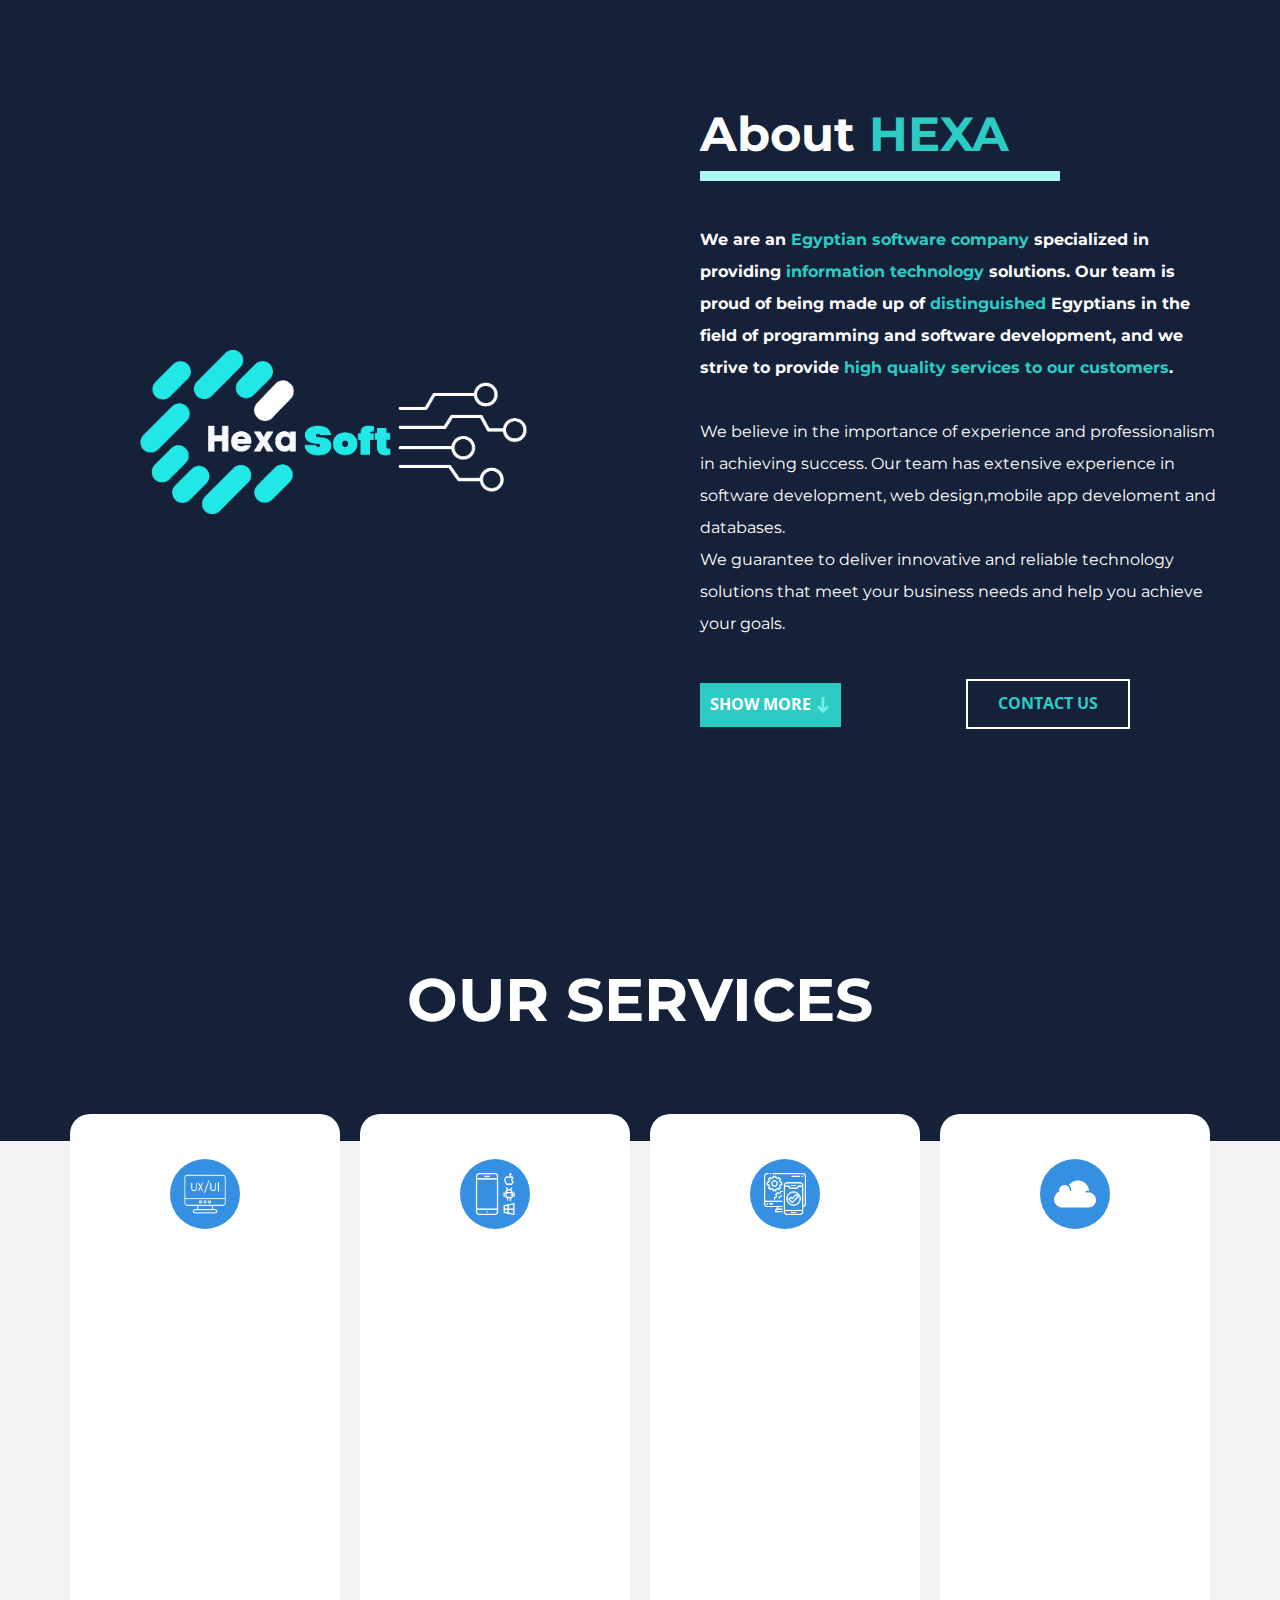
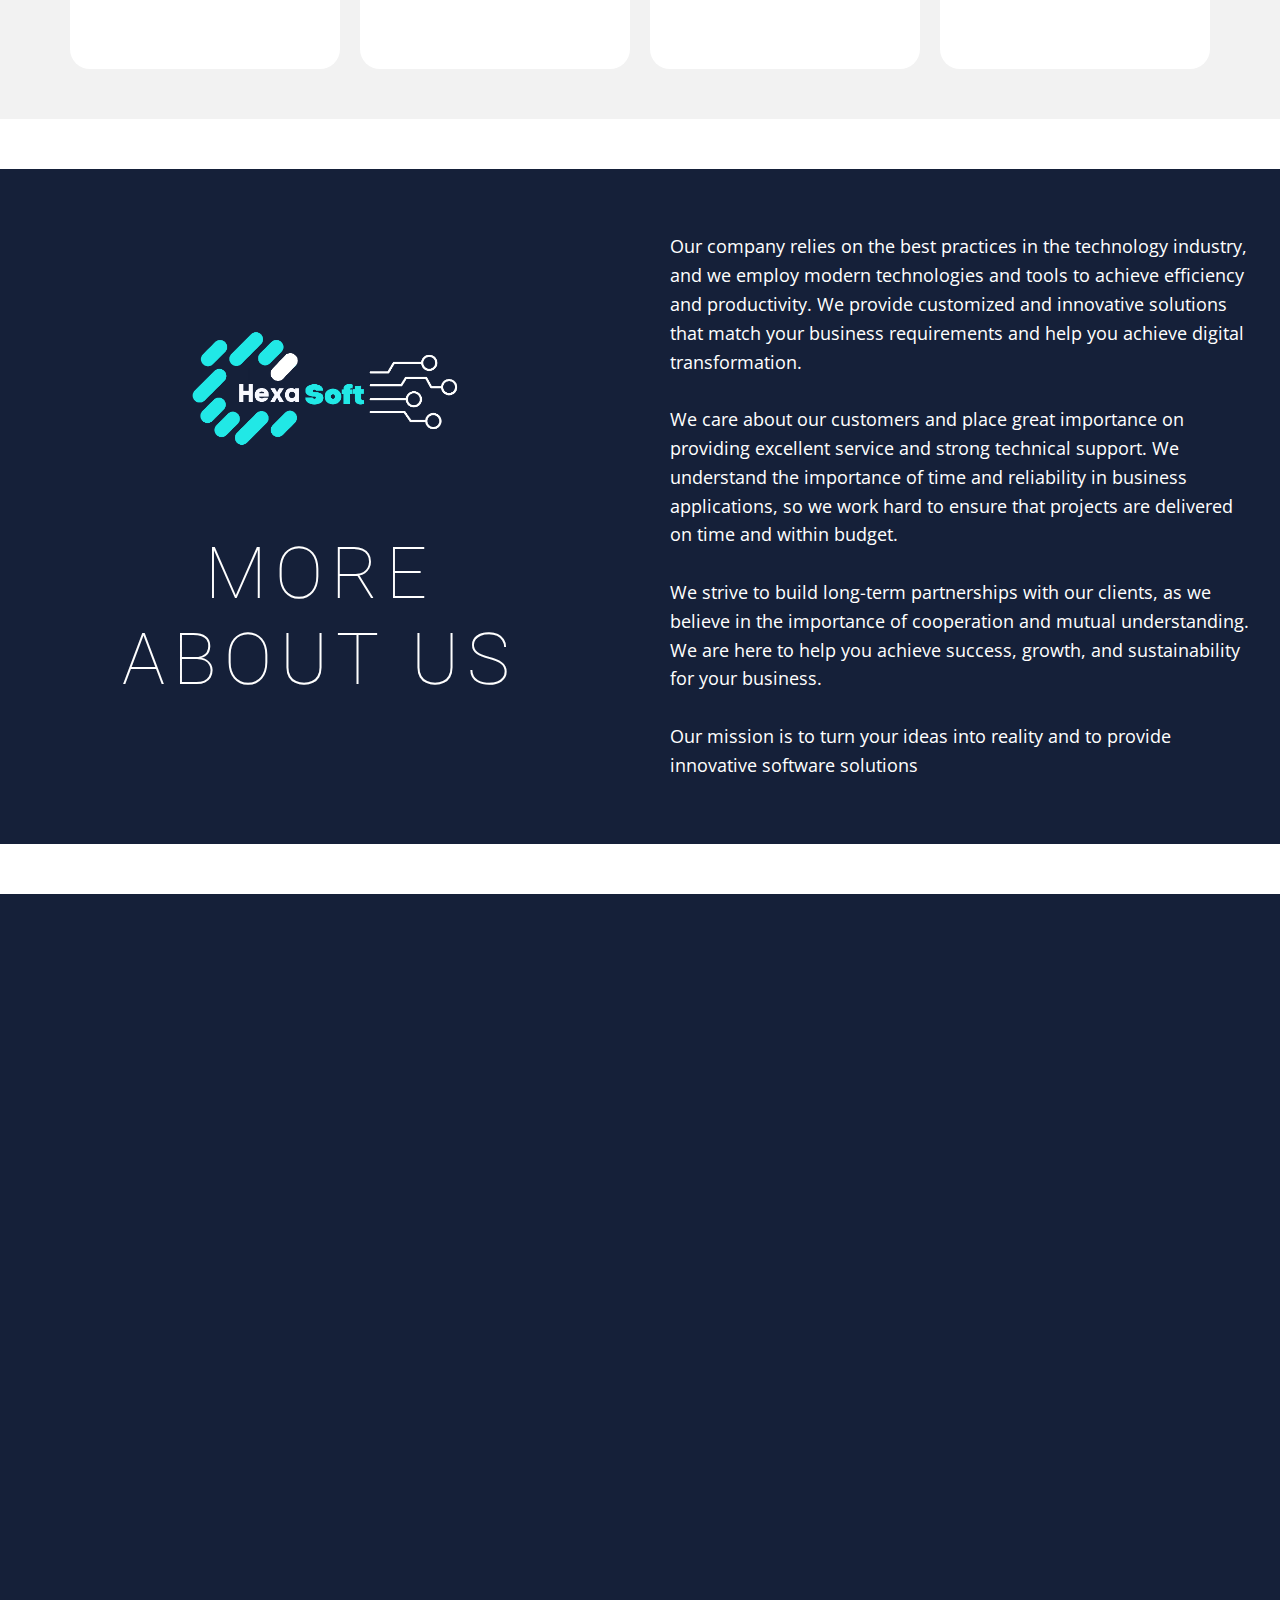
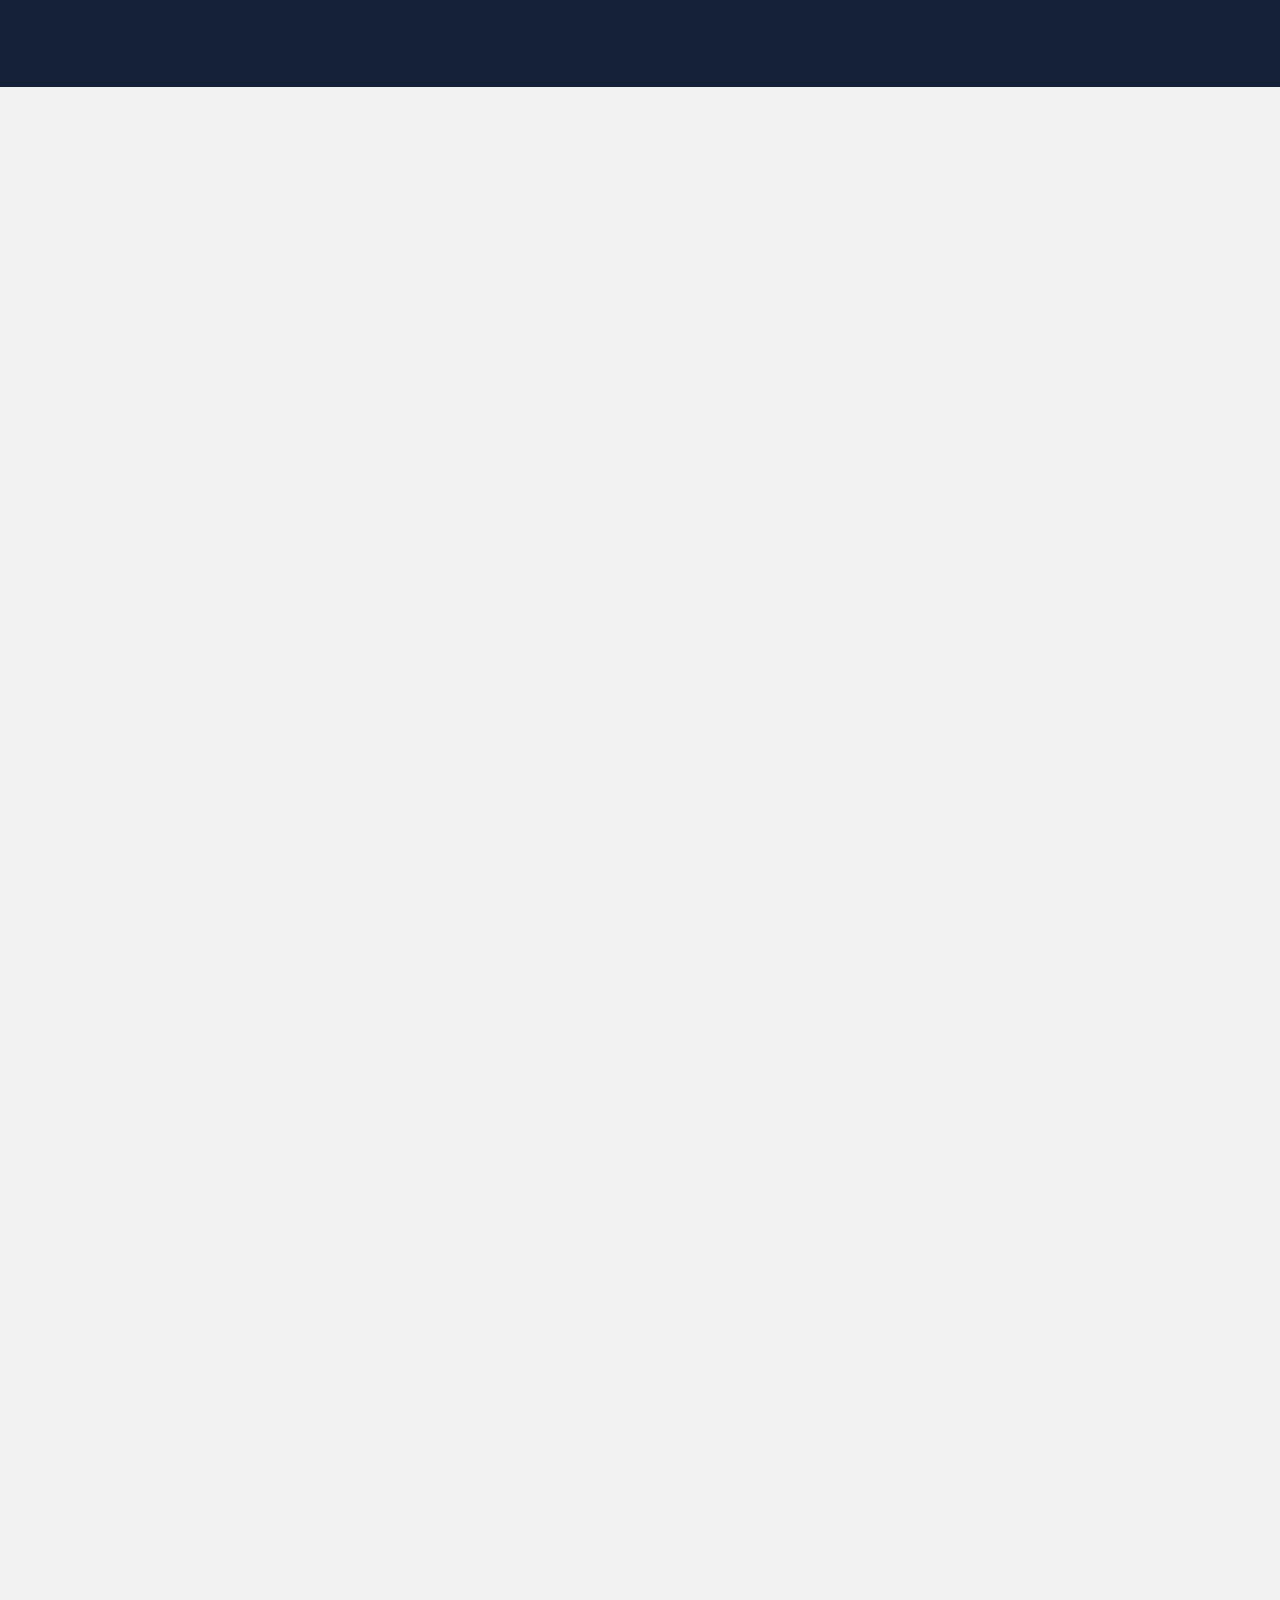
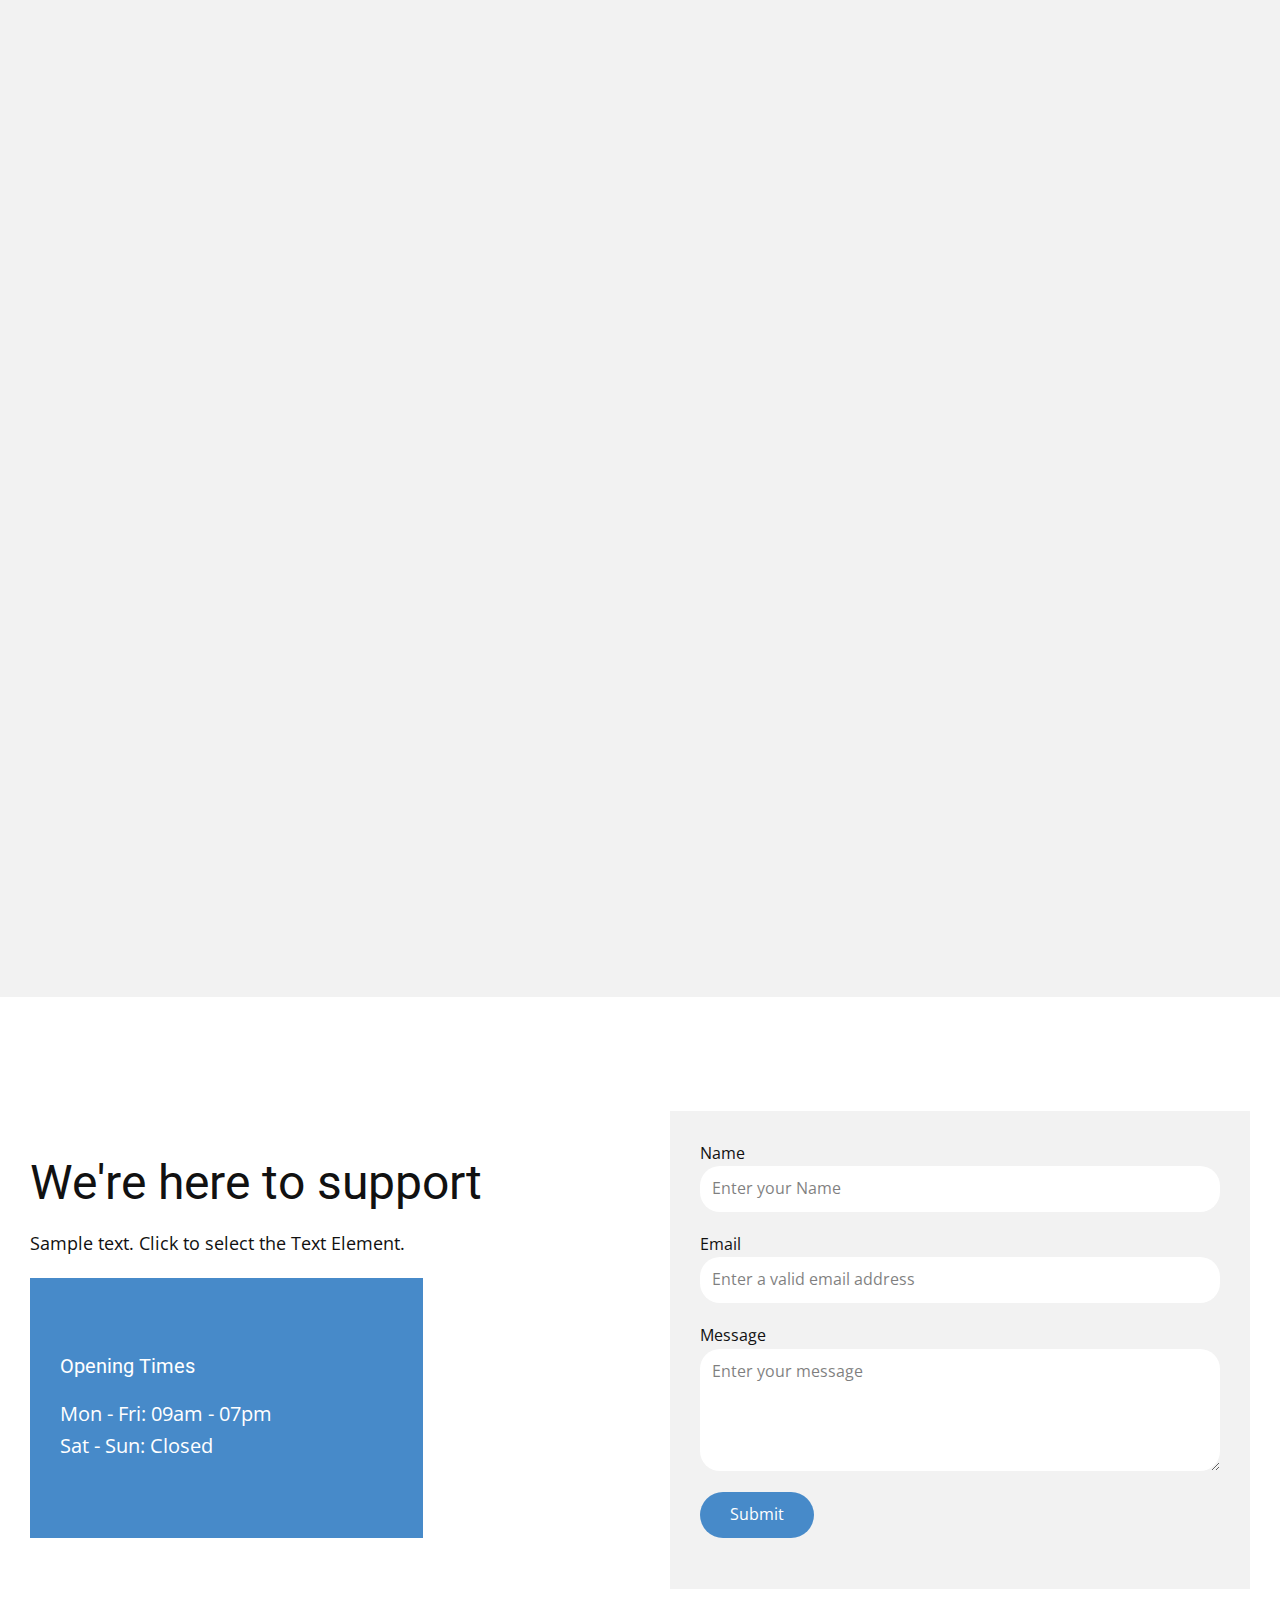
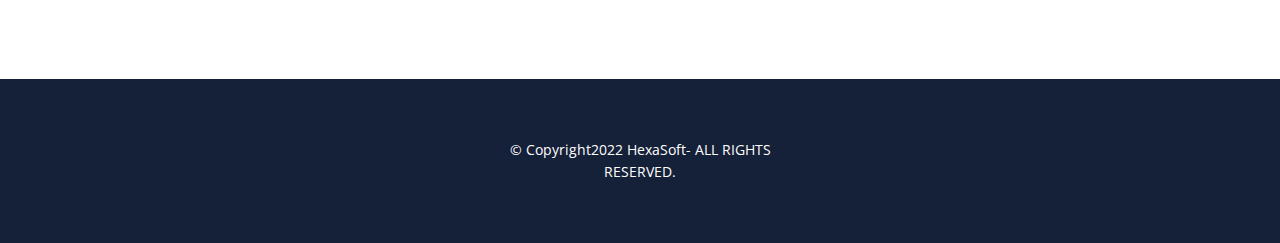
==== commit 83e9e086: "22 commit" ====
--- a/About.html
+++ b/About.html
@@ -474,16 +474,6 @@
     
     
     <footer class="u-align-center u-clearfix u-custom-color-1 u-footer u-footer" id="sec-e031"><p class="u-align-center u-small-text u-text u-text-variant u-text-1"> © Copyright2022 HexaSoft​-&nbsp;ALL RIGHTS RESERVED.</p></footer>
-    <section class="u-backlink u-clearfix u-grey-80">
-      <a class="u-link" href="https://nicepage.com/website-templates" target="_blank">
-        <span>Website Templates</span>
-      </a>
-      <p class="u-text">
-        <span>created with</span>
-      </p>
-      <a class="u-link" href="" target="_blank">
-        <span>Website Builder Software</span>
-      </a>. 
-    </section>
+ 
   
 </body></html>